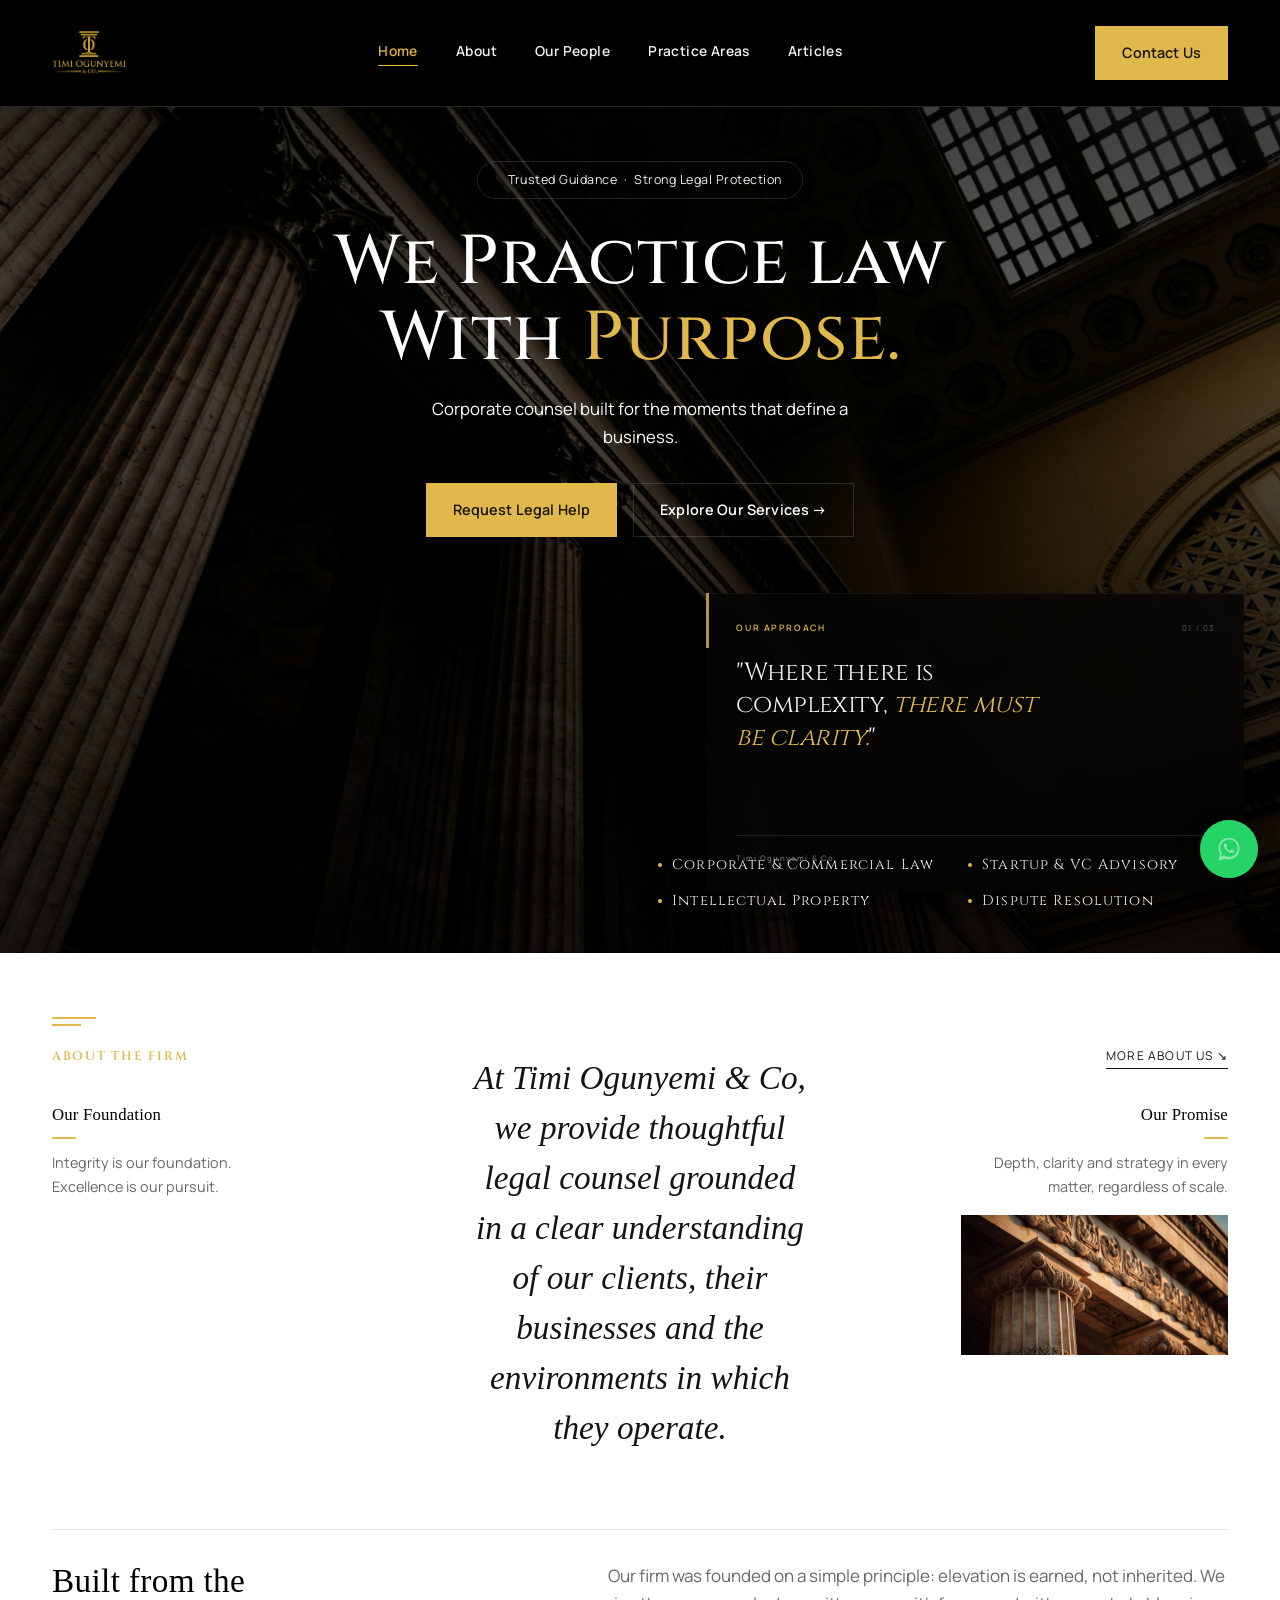
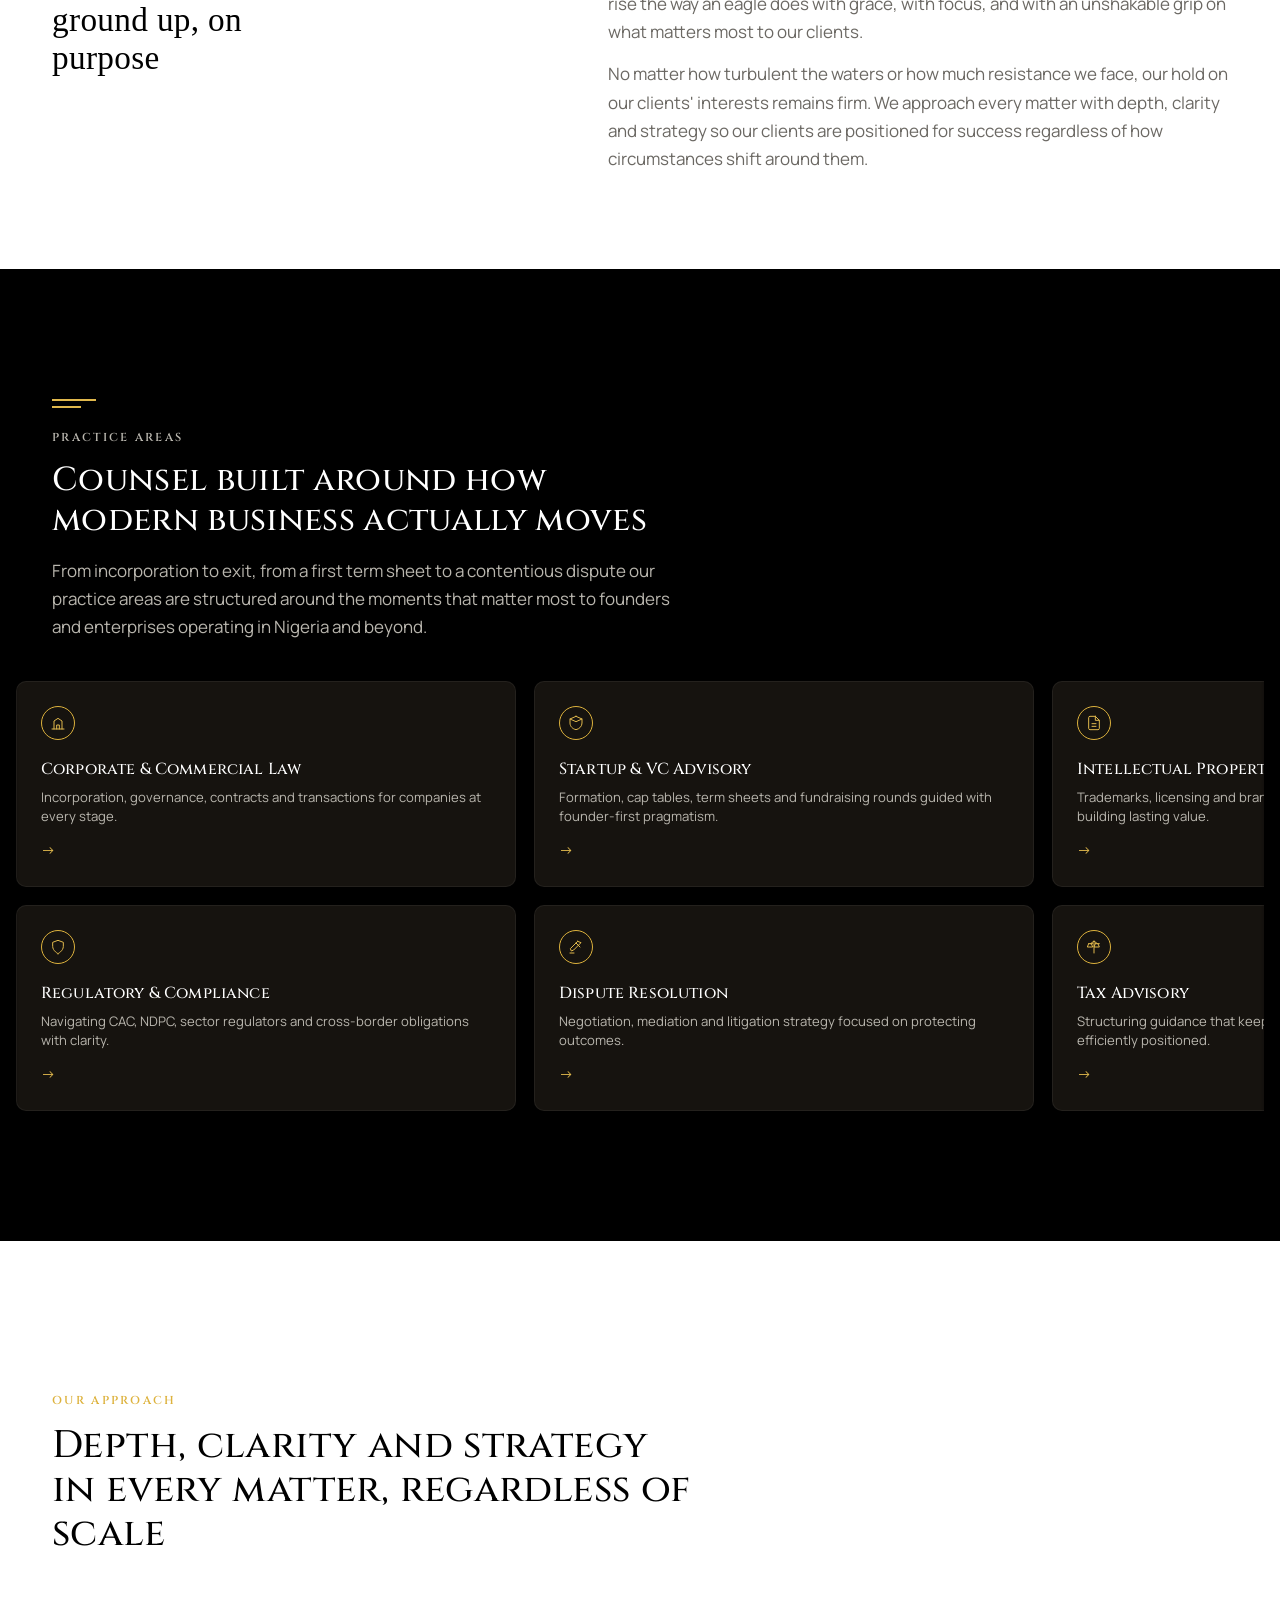
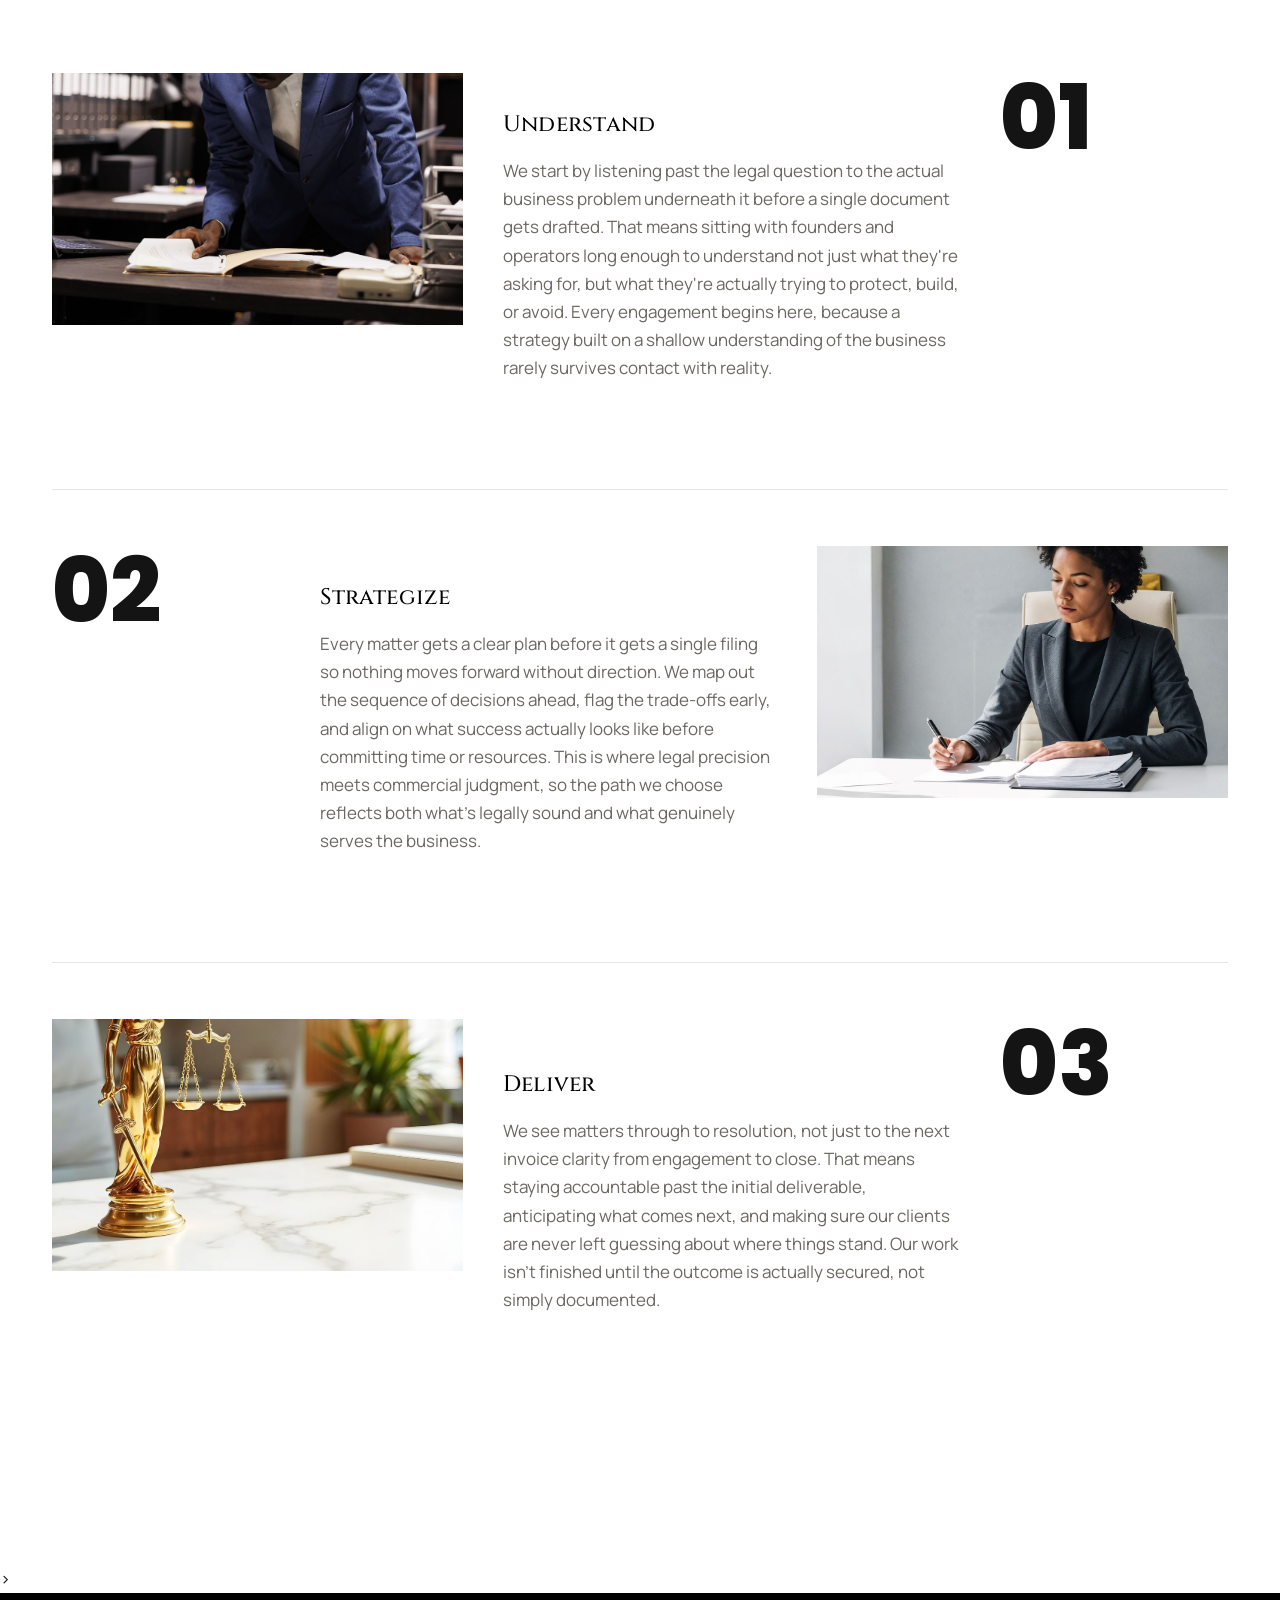
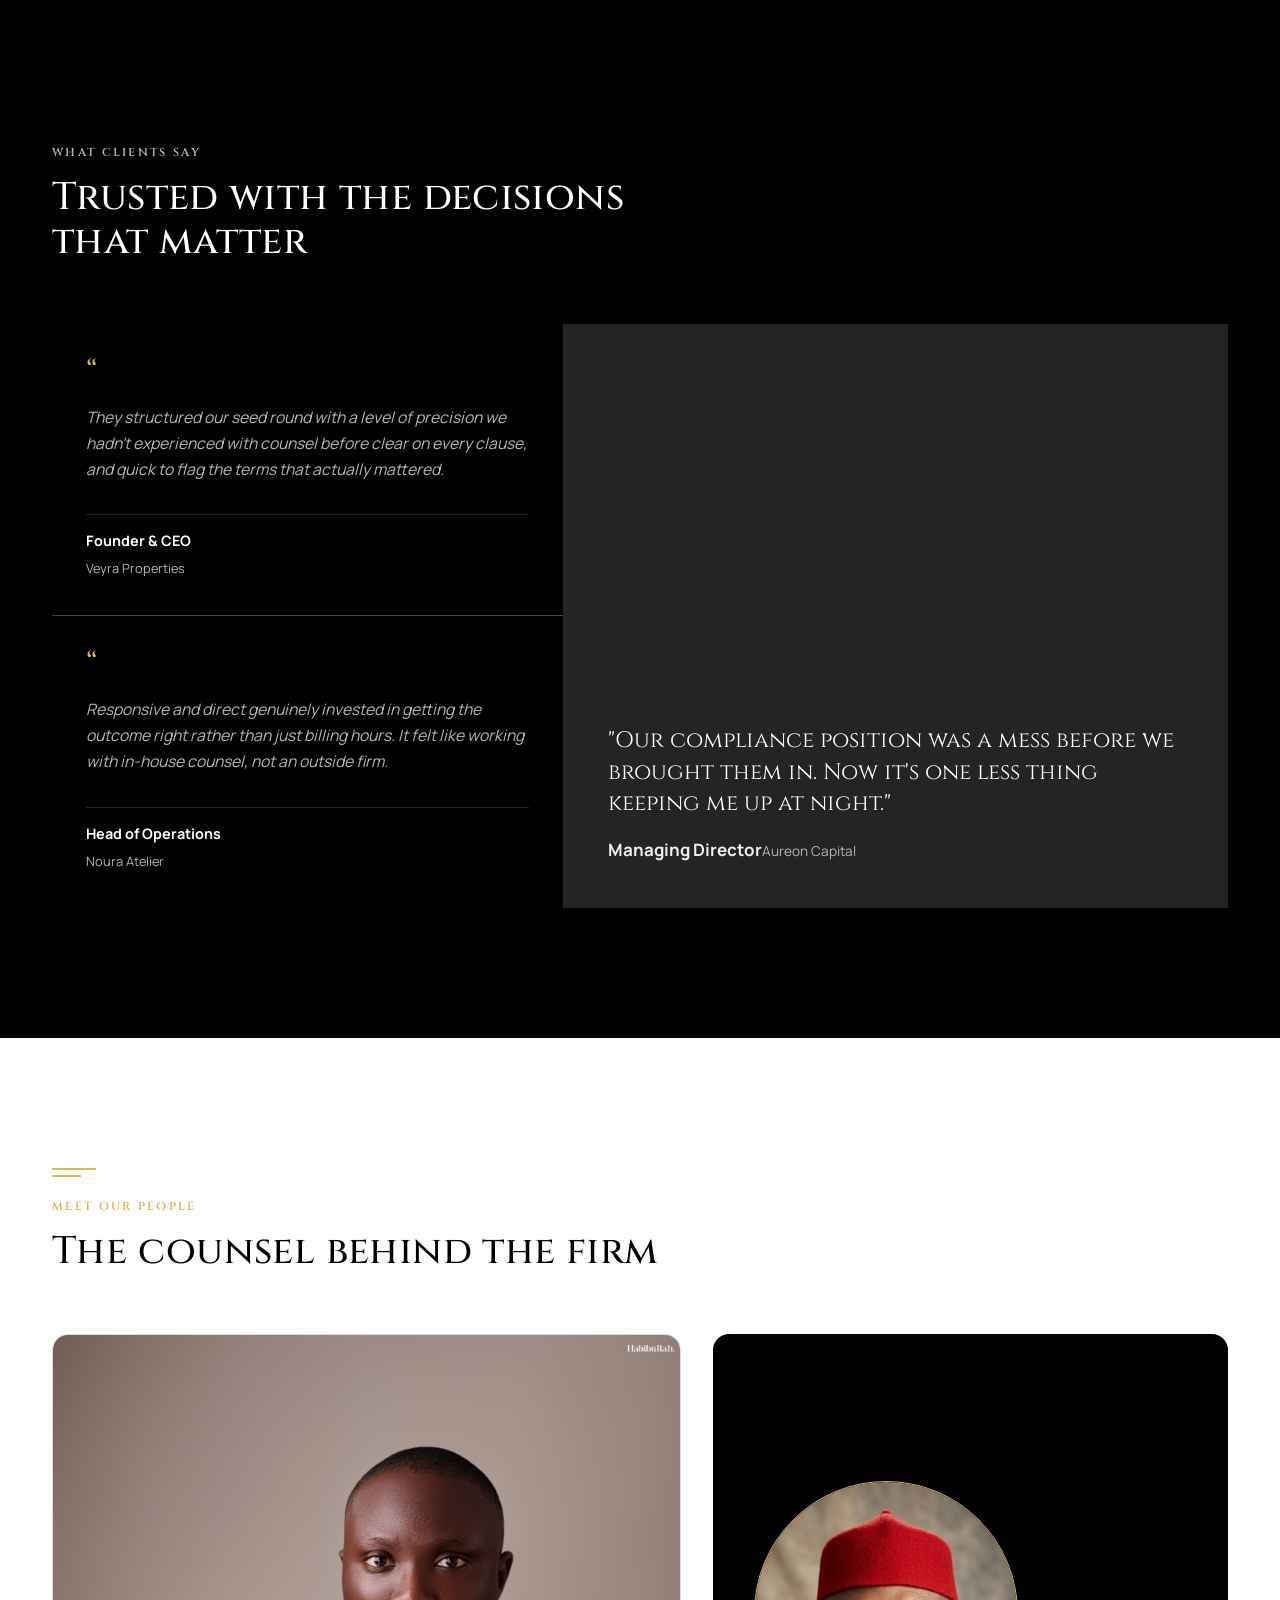
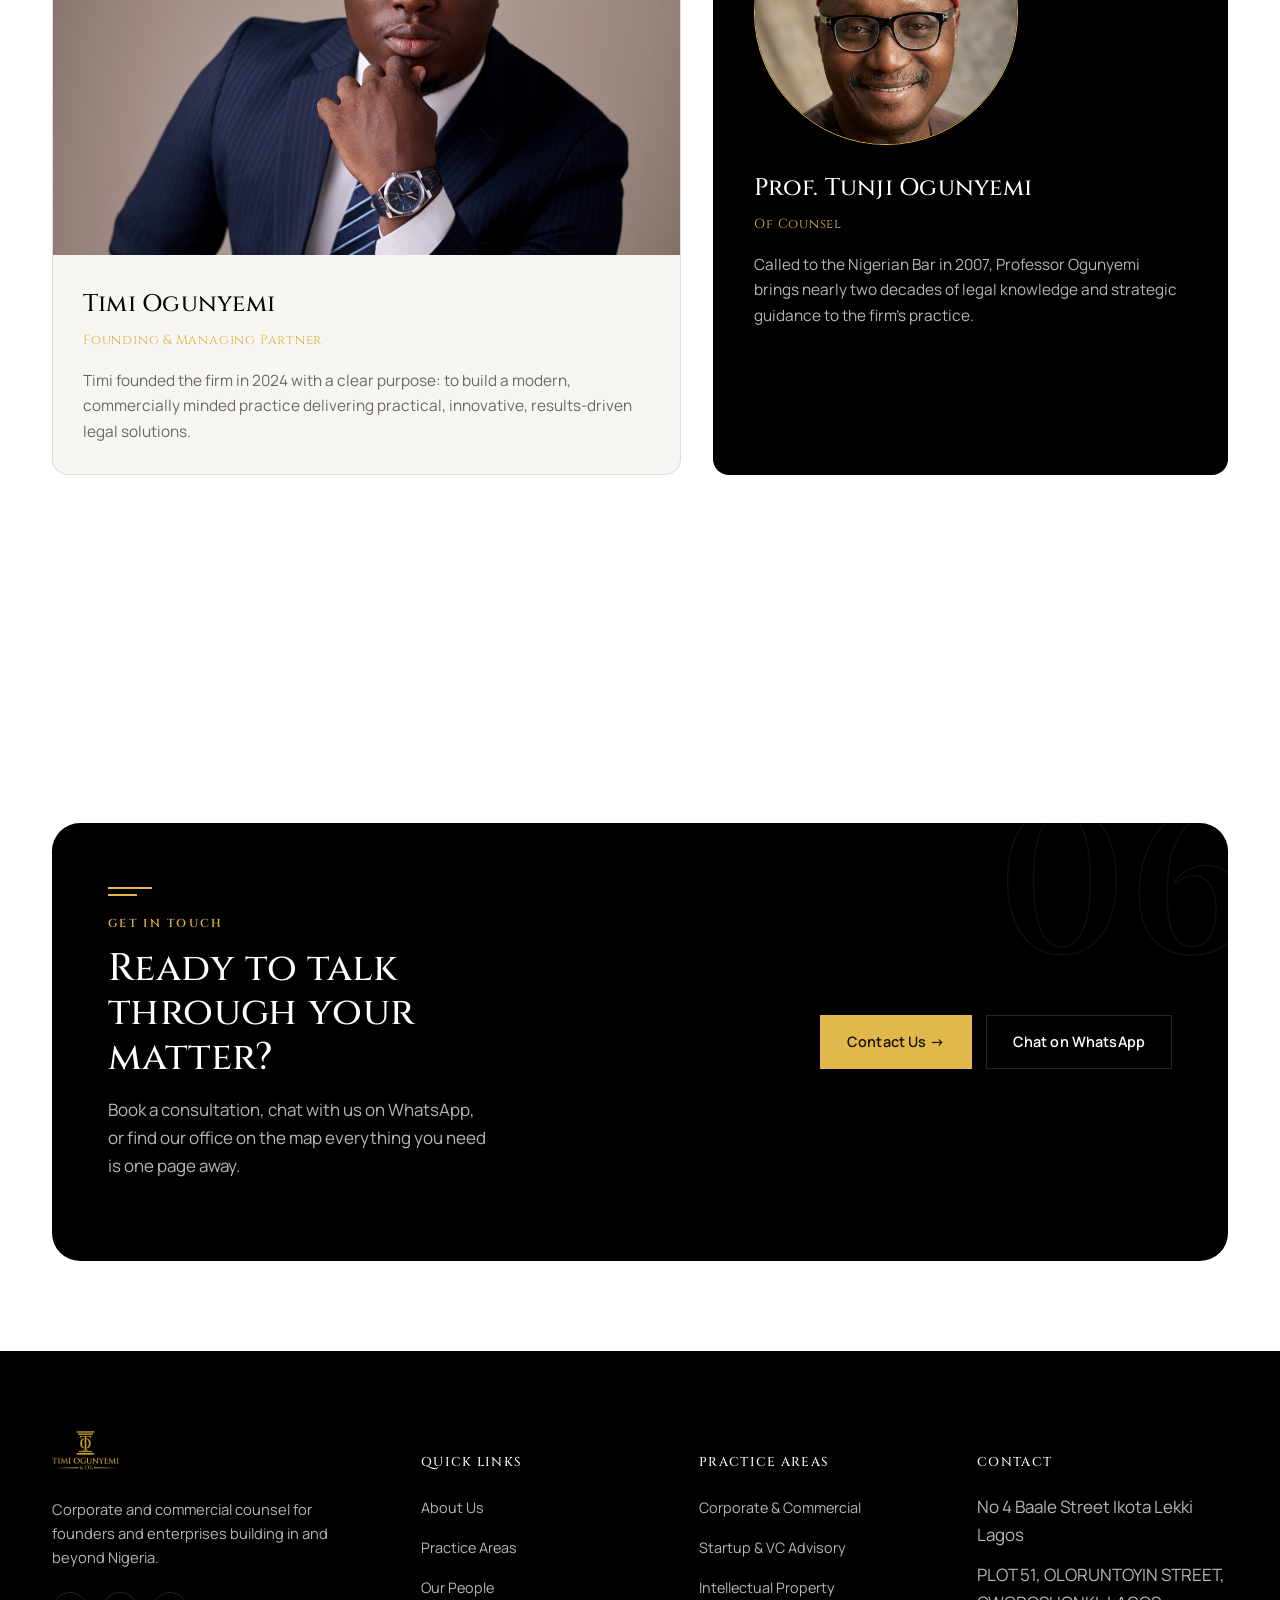
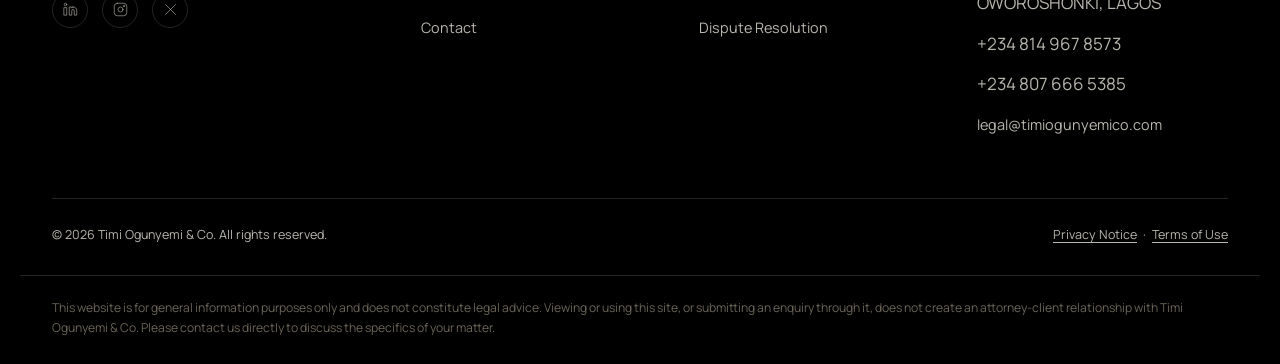
==== index.html @ 80878e5d "fix footer" ====
<!doctype html>
<html lang="en">
  <head>
    <meta charset="UTF-8" />
    <meta name="viewport" content="width=device-width, initial-scale=1.0" />
    <title>Home - Timi Ogunyemi &amp; Co.</title>
    <meta
      name="description"
      content="Timi Ogunyemi & Co. is a Lagos-based law firm advising founders, corporates and institutions on corporate law, startup advisory, intellectual property, compliance and dispute resolution."
    />
    <link rel="alternate icon" href="assets/Layer 2.png" />
    <link rel="apple-touch-icon" href="assets/Layer 2.png" />
    <link rel="preconnect" href="https://fonts.googleapis.com" />
    <link rel="preconnect" href="https://fonts.gstatic.com" crossorigin />
    <link
      href="https://fonts.googleapis.com/css2?family=Cinzel:wght@400;500;600&family=Manrope:wght@400;500;600;700&display=swap"
      rel="stylesheet"
    />
    <link
      href="https://fonts.googleapis.com/css2?family=Cinzel:wght@400;500;600&family=Manrope:wght@400;500;600;700&family=Poppins:wght@700;800&display=swap"
      rel="stylesheet"
    />
    <link rel="stylesheet" href="assets/locomotive-scroll.css" />
    <link rel="stylesheet" href="assets/styles.css" />
  </head>
  <body>
    <div class="page-loader" id="pageLoader" aria-hidden="true">
      <div class="page-loader-mark">
        <img src="assets/Layer 2.png" alt="" />
      </div>
    </div>
    <div class="nav-backdrop" id="navBackdrop"></div>

    <!-- ================= HEADER ================= -->
    <header id="siteHeader">
      <div class="container">
        <a
          href="index.html"
          class="mark"
          aria-label="Timi Ogunyemi & Co. — home"
        >
          <img src="assets/logo-lockup.png" alt="Timi Ogunyemi & Co." />
        </a>

        <nav class="primary-nav" id="primaryNav">
          <div class="mobile-nav-brand">
            <img src="assets/logo-icon.png" alt="Timi Ogunyemi & Co." />
          </div>

          <div class="nav-group">
            <span class="nav-group-title">The Firm</span>
            <a href="index.html" class="active">Home</a>
            <a href="about.html">About</a>
            <a href="Our-people.html">Our People</a>
          </div>

          <div class="nav-group">
            <span class="nav-group-title">Work With Us</span>
            <a href="practice-areas.html">Practice Areas</a>
            <a href="articles.html">Articles</a>
          </div>

          <a href="contact.html" class="mobile-nav-cta">
            Let's Talk <span>→</span>
          </a>

          <div class="mobile-nav-social">
            <a href="#" aria-label="LinkedIn">
              <svg
                viewBox="0 0 24 24"
                fill="none"
                stroke-linecap="round"
                stroke-linejoin="round"
              >
                <path
                  d="M16 8a6 6 0 0 1 6 6v7h-4v-7a2 2 0 0 0-4 0v7h-4V8h4v1.5A6 6 0 0 1 16 8Z"
                />
                <rect x="2" y="9" width="4" height="12" />
                <circle cx="4" cy="4" r="2" />
              </svg>
            </a>
            <a href="#" aria-label="Instagram">
              <svg
                viewBox="0 0 24 24"
                fill="none"
                stroke-linecap="round"
                stroke-linejoin="round"
              >
                <rect x="2" y="2" width="20" height="20" rx="5" />
                <circle cx="12" cy="12" r="4" />
                <circle cx="17.5" cy="6.5" r="1" />
              </svg>
            </a>
            <a href="#" aria-label="X">
              <svg
                viewBox="0 0 24 24"
                fill="none"
                stroke-linecap="round"
                stroke-linejoin="round"
              >
                <path d="M4 4l16 16M20 4 4 20" />
              </svg>
            </a>
          </div>
        </nav>

        <a href="contact.html" class="btn gold">Contact Us</a>

        <button
          class="nav-toggle"
          id="navToggle"
          aria-label="Open menu"
          aria-expanded="false"
        >
          <span class="bar"></span><span class="bar"></span
          ><span class="bar"></span>
        </button>
      </div>
    </header>

    <!-- ================= HERO ================= -->
    <section class="hero" id="heroSection">
      <div class="hero-bg" id="heroBg">
        <div class="hero-slide-img active">
          <img
            src="assets/grand-columns-interior.jpg"
            alt="Grand columned interior, low angle"
          />
        </div>
        <div class="hero-slide-img">
          <img
            src="assets/front-view-blurry-lawyer-working.jpg"
            alt="Statue of justice with scales in a law library"
          />
        </div>
        <div class="hero-slide-img">
          <img
            src="assets/chruch-cathedral-christ-sanctuary-spirituality.jpg"
            alt="Cathedral sanctuary interior"
          />
        </div>
      </div>
      <div class="hero-scrim" aria-hidden="true"></div>

      <div class="container">
        <div class="hero-text-stack" id="heroTextStack">
          <div class="kicker-badge">
            <span class="dot"></span>
            <span id="heroKickerText"
              >Trusted Guidance &nbsp;·&nbsp; Strong Legal Protection</span
            >
          </div>
          <h1 id="heroHeadline">We Practice law<br />With <em>Purpose.</em></h1>
          <p class="hero-caption" id="heroCaption">
            Corporate counsel built for the moments that define a business.
          </p>
          <div class="hero-ctas">
            <a href="contact.html" class="btn gold pill">Request Legal Help</a>
            <a href="practice-areas.html" class="btn ghost on-dark pill"
              >Explore Our Services →</a
            >
          </div>
        </div>
      </div>

      <div class="hero-visual">
        <div class="hero-frame">
          <div class="quote-slider" id="quoteSlider">
            <div class="quote-slide active">
              <span class="quote-number" id="quoteNumber">01 / 03</span>
              <span class="quote-label" id="quoteLabel">OUR APPROACH</span>
              <blockquote id="quoteText">
                "Where there is complexity, <em>there must be clarity.</em>"
              </blockquote>
              <span class="quote-source">Timi Ogunyemi &amp; Co.</span>
            </div>
          </div>
        </div>
      </div>
      <div class="hero-tag-grid">
        <span>Corporate &amp; Commercial Law</span>
        <span>Startup &amp; VC Advisory</span>
        <span>Intellectual Property</span>
        <span>Dispute Resolution</span>
      </div>
      <div></div>
    </section>

    <!-- ================= ABOUT THE FIRM (home) ================= -->
    <section class="section about-home" id="about">
      <div class="container">
        <div class="pillar-rule" data-scroll><span></span><span></span></div>
        <!-- ---- header row ---- -->
        <div class="about-head">
          <p class="kicker" data-scroll>ABOUT THE FIRM</p>
          <a href="about.html" class="about-more" data-scroll
            >MORE ABOUT US ↘</a
          >
        </div>

        <!-- ---- hero triptych: mission / hero image / promise ---- -->
        <div class="about-triptych">
          <div class="about-flank about-flank--left" data-scroll>
            <h4>Our Foundation</h4>
            <div class="flank-rule"></div>
            <p>Integrity is our foundation. Excellence is our pursuit.</p>
            <div class="flank-media">
              <video
                src="assets/video/videos1.mp4"
                autoplay
                muted
                loop
                playsinline
              ></video>
            </div>
          </div>

          <div class="about-hero" data-scroll data-scroll-fade-up="0.4">
            <p class="about-hero-intro">
              At Timi Ogunyemi & Co, we provide thoughtful legal counsel
              grounded in a clear understanding of our clients, their businesses
              and the environments in which they operate.
            </p>
          </div>

          <div class="about-flank about-flank--right" data-scroll>
            <h4>Our Promise</h4>
            <div class="flank-rule"></div>
            <p>
              Depth, clarity and strategy in every matter, regardless of scale.
            </p>
            <div class="flank-media">
              <img
                src="assets/columns-close.jpg"
                alt="Detail of classical stone columns"
              />
            </div>
          </div>
        </div>

        <!-- ---- statement row ---- -->
        <div class="about-statement">
          <h2 data-scroll>Built from the ground up, on purpose</h2>
          <div class="about-statement-copy" data-scroll>
            <p>
              Our firm was founded on a simple principle: elevation is earned,
              not inherited. We rise the way an eagle does with grace, with
              focus, and with an unshakable grip on what matters most to our
              clients.
            </p>
            <p>
              No matter how turbulent the waters or how much resistance we face,
              our hold on our clients' interests remains firm. We approach every
              matter with depth, clarity and strategy so our clients are
              positioned for success regardless of how circumstances shift
              around them.
            </p>
          </div>
        </div>
      </div>
    </section>

    <!-- ================= PRACTICE AREAS (dark) ================= -->
    <section class="section onDark" id="practice">
      <div class="container">
        <div class="practice-head">
          <div class="pillar-rule" data-scroll><span></span><span></span></div>
          <p class="kicker" data-scroll>PRACTICE AREAS</p>
          <h2 data-scroll style="margin-top: 14px">
            Counsel built around how modern business actually moves
          </h2>
          <p class="practice-head-desc" data-scroll>
            From incorporation to exit, from a first term sheet to a contentious
            dispute our practice areas are structured around the moments that
            matter most to founders and enterprises operating in Nigeria and
            beyond.
          </p>
        </div>

        <div class="practice-marquee" data-scroll>
          <div class="practice-row practice-row--right">
            <div class="practice-track">
              <div class="practice-card">
                <div>
                  <div class="icon">
                    <svg
                      viewBox="0 0 24 24"
                      fill="none"
                      stroke-width="1.5"
                      stroke-linecap="round"
                    >
                      <path d="M3 21h18M6 21V9l6-4 6 4v12M10 21v-6h4v6" />
                    </svg>
                  </div>
                  <h3>Corporate &amp; Commercial Law</h3>
                  <p>
                    Incorporation, governance, contracts and transactions for
                    companies at every stage.
                  </p>
                </div>
                <span class="arrow">→</span>
              </div>
              <div class="practice-card">
                <div>
                  <div class="icon">
                    <svg
                      viewBox="0 0 24 24"
                      fill="none"
                      stroke-width="1.5"
                      stroke-linecap="round"
                    >
                      <path
                        d="M12 2 3 6l9 4 9-4-9-4ZM3 6v6c0 5 4 9 9 10 5-1 9-5 9-10V6"
                      />
                    </svg>
                  </div>
                  <h3>Startup &amp; VC Advisory</h3>
                  <p>
                    Formation, cap tables, term sheets and fundraising rounds
                    guided with founder-first pragmatism.
                  </p>
                </div>
                <span class="arrow">→</span>
              </div>
              <div class="practice-card">
                <div>
                  <div class="icon">
                    <svg
                      viewBox="0 0 24 24"
                      fill="none"
                      stroke-width="1.5"
                      stroke-linecap="round"
                    >
                      <path
                        d="M14 2H6a2 2 0 0 0-2 2v16a2 2 0 0 0 2 2h12a2 2 0 0 0 2-2V8l-6-6ZM14 2v6h6M9 13h6M9 17h6"
                      />
                    </svg>
                  </div>
                  <h3>Intellectual Property</h3>
                  <p>
                    Trademarks, licensing and brand protection strategy for
                    businesses building lasting value.
                  </p>
                </div>
                <span class="arrow">→</span>
              </div>
              <!-- duplicate set — makes the loop seamless -->
              <div class="practice-card" aria-hidden="true">
                <div>
                  <div class="icon">
                    <svg
                      viewBox="0 0 24 24"
                      fill="none"
                      stroke-width="1.5"
                      stroke-linecap="round"
                    >
                      <path d="M3 21h18M6 21V9l6-4 6 4v12M10 21v-6h4v6" />
                    </svg>
                  </div>
                  <h3>Corporate &amp; Commercial Law</h3>
                  <p>
                    Incorporation, governance, contracts and transactions for
                    companies at every stage.
                  </p>
                </div>
                <span class="arrow">→</span>
              </div>
              <div class="practice-card" aria-hidden="true">
                <div>
                  <div class="icon">
                    <svg
                      viewBox="0 0 24 24"
                      fill="none"
                      stroke-width="1.5"
                      stroke-linecap="round"
                    >
                      <path
                        d="M12 2 3 6l9 4 9-4-9-4ZM3 6v6c0 5 4 9 9 10 5-1 9-5 9-10V6"
                      />
                    </svg>
                  </div>
                  <h3>Startup &amp; VC Advisory</h3>
                  <p>
                    Formation, cap tables, term sheets and fundraising rounds
                    guided with founder-first pragmatism.
                  </p>
                </div>
                <span class="arrow">→</span>
              </div>
              <div class="practice-card" aria-hidden="true">
                <div>
                  <div class="icon">
                    <svg
                      viewBox="0 0 24 24"
                      fill="none"
                      stroke-width="1.5"
                      stroke-linecap="round"
                    >
                      <path
                        d="M14 2H6a2 2 0 0 0-2 2v16a2 2 0 0 0 2 2h12a2 2 0 0 0 2-2V8l-6-6ZM14 2v6h6M9 13h6M9 17h6"
                      />
                    </svg>
                  </div>
                  <h3>Intellectual Property</h3>
                  <p>
                    Trademarks, licensing and brand protection strategy for
                    businesses building lasting value.
                  </p>
                </div>
                <span class="arrow">→</span>
              </div>
            </div>
          </div>

          <div class="practice-row practice-row--left">
            <div class="practice-track">
              <div class="practice-card">
                <div>
                  <div class="icon">
                    <svg
                      viewBox="0 0 24 24"
                      fill="none"
                      stroke-width="1.5"
                      stroke-linecap="round"
                    >
                      <path d="M12 22s8-4 8-11V5l-8-3-8 3v6c0 7 8 11 8 11Z" />
                    </svg>
                  </div>
                  <h3>Regulatory &amp; Compliance</h3>
                  <p>
                    Navigating CAC, NDPC, sector regulators and cross-border
                    obligations with clarity.
                  </p>
                </div>
                <span class="arrow">→</span>
              </div>
              <div class="practice-card">
                <div>
                  <div class="icon">
                    <svg
                      viewBox="0 0 24 24"
                      fill="none"
                      stroke-width="1.5"
                      stroke-linecap="round"
                    >
                      <path
                        d="m14.5 3.5-11 11L5 18l3.5-1.5 11-11-5-2ZM12 6l6 6M3 21h6"
                      />
                    </svg>
                  </div>
                  <h3>Dispute Resolution</h3>
                  <p>
                    Negotiation, mediation and litigation strategy focused on
                    protecting outcomes.
                  </p>
                </div>
                <span class="arrow">→</span>
              </div>
              <div class="practice-card">
                <div>
                  <div class="icon">
                    <svg
                      viewBox="0 0 24 24"
                      fill="none"
                      stroke-width="1.5"
                      stroke-linecap="round"
                    >
                      <path
                        d="M12 3v18M7 7l5-4 5 4M4 7h6M4 7l-2 5h8l-2-5M14 7h6M14 7l-2 5h8l-2-5"
                      />
                    </svg>
                  </div>
                  <h3>Tax Advisory</h3>
                  <p>
                    Structuring guidance that keeps growing businesses compliant
                    and efficiently positioned.
                  </p>
                </div>
                <span class="arrow">→</span>
              </div>
              <!-- duplicate set — makes the loop seamless -->
              <div class="practice-card" aria-hidden="true">
                <div>
                  <div class="icon">
                    <svg
                      viewBox="0 0 24 24"
                      fill="none"
                      stroke-width="1.5"
                      stroke-linecap="round"
                    >
                      <path d="M12 22s8-4 8-11V5l-8-3-8 3v6c0 7 8 11 8 11Z" />
                    </svg>
                  </div>
                  <h3>Regulatory &amp; Compliance</h3>
                  <p>
                    Navigating CAC, NDPC, sector regulators and cross-border
                    obligations with clarity.
                  </p>
                </div>
                <span class="arrow">→</span>
              </div>
              <div class="practice-card" aria-hidden="true">
                <div>
                  <div class="icon">
                    <svg
                      viewBox="0 0 24 24"
                      fill="none"
                      stroke-width="1.5"
                      stroke-linecap="round"
                    >
                      <path
                        d="m14.5 3.5-11 11L5 18l3.5-1.5 11-11-5-2ZM12 6l6 6M3 21h6"
                      />
                    </svg>
                  </div>
                  <h3>Dispute Resolution</h3>
                  <p>
                    Negotiation, mediation and litigation strategy focused on
                    protecting outcomes.
                  </p>
                </div>
                <span class="arrow">→</span>
              </div>
              <div class="practice-card" aria-hidden="true">
                <div>
                  <div class="icon">
                    <svg
                      viewBox="0 0 24 24"
                      fill="none"
                      stroke-width="1.5"
                      stroke-linecap="round"
                    >
                      <path
                        d="M12 3v18M7 7l5-4 5 4M4 7h6M4 7l-2 5h8l-2-5M14 7h6M14 7l-2 5h8l-2-5"
                      />
                    </svg>
                  </div>
                  <h3>Tax Advisory</h3>
                  <p>
                    Structuring guidance that keeps growing businesses compliant
                    and efficiently positioned.
                  </p>
                </div>
                <span class="arrow">→</span>
              </div>
            </div>
          </div>
        </div>
      </div>
    </section>

    <!-- ================= OUR APPROACH ================= -->
    <section class="section">
      <div class="container">
        <div class="section-head">
          <div class="pillar-rule" data-scroll></div>
          <p class="kicker" data-scroll>OUR APPROACH</p>
          <h2 data-scroll style="margin-top: 14px">
            Depth, clarity and strategy in every matter, regardless of scale
          </h2>
        </div>

        <div class="approach-step">
          <div
            class="num"
            data-scroll
            data-scroll-speed="0.15"
            data-scroll-fade-only
          >
            01
          </div>
          <div class="txt" data-scroll>
            <h3>Understand</h3>
            <p>
              We start by listening past the legal question to the actual
              business problem underneath it before a single document gets
              drafted. That means sitting with founders and operators long
              enough to understand not just what they're asking for, but what
              they're actually trying to protect, build, or avoid. Every
              engagement begins here, because a strategy built on a shallow
              understanding of the business rarely survives contact with
              reality.
            </p>
          </div>
          <div class="img">
            <img
              src="assets/archive-review.jpg"
              alt="Reviewing files in an archive"
              data-scroll
              data-scroll-speed="0.12"
              data-scroll-fade-only
            />
          </div>
        </div>

        <div class="approach-step">
          <div
            class="num"
            data-scroll
            data-scroll-speed="0.15"
            data-scroll-fade-only
          >
            02
          </div>
          <div class="txt" data-scroll>
            <h3>Strategize</h3>
            <p>
              Every matter gets a clear plan before it gets a single filing so
              nothing moves forward without direction. We map out the sequence
              of decisions ahead, flag the trade-offs early, and align on what
              success actually looks like before committing time or resources.
              This is where legal precision meets commercial judgment, so the
              path we choose reflects both what's legally sound and what
              genuinely serves the business.
            </p>
          </div>
          <div class="img">
            <img
              src="assets/lawyer-at-desk.jpg"
              alt="Lawyer working at her desk"
              data-scroll
              data-scroll-speed="0.12"
              data-scroll-fade-only
            />
          </div>
        </div>

        <div class="approach-step">
          <div
            class="num"
            data-scroll
            data-scroll-speed="0.15"
            data-scroll-fade-only
          >
            03
          </div>
          <div class="txt" data-scroll>
            <h3>Deliver</h3>
            <p>
              We see matters through to resolution, not just to the next invoice
              clarity from engagement to close. That means staying accountable
              past the initial deliverable, anticipating what comes next, and
              making sure our clients are never left guessing about where things
              stand. Our work isn't finished until the outcome is actually
              secured, not simply documented.
            </p>
          </div>
          <div class="img">
            <img
              src="assets/justice-gold-desk.jpg"
              alt="Scales of justice on an office desk"
              data-scroll
              data-scroll-speed="0.12"
              data-scroll-fade-only
            />
          </div>
        </div>
      </div>
    </section>
    >

    <!-- ================= TESTIMONIALS ================= -->
    <section class="section onDark">
      <div class="container">
        <div class="section-head">
          <div class="pillar-rule" data-scroll></div>
          <p class="kicker" data-scroll>WHAT CLIENTS SAY</p>
          <h2 data-scroll style="margin-top: 14px">
            Trusted with the decisions that matter
          </h2>
        </div>

        <div class="testimonial-grid">
          <div class="testimonial-stack">
            <div class="quote-card" data-scroll>
              <span class="mark-q">&ldquo;</span>
              <p>
                They structured our seed round with a level of precision we
                hadn't experienced with counsel before clear on every clause,
                and quick to flag the terms that actually mattered.
              </p>
              <div class="who">
                <strong>Founder &amp; CEO</strong><span>Veyra Properties</span>
              </div>
            </div>
            <div class="quote-card" data-scroll>
              <span class="mark-q">&ldquo;</span>
              <p>
                Responsive and direct genuinely invested in getting the outcome
                right rather than just billing hours. It felt like working with
                in-house counsel, not an outside firm.
              </p>
              <div class="who">
                <strong>Head of Operations</strong><span>Noura Atelier</span>
              </div>
            </div>
          </div>
          <div class="testimonial-feature">
            <video
              src="./assets/video/video3.mp4"
              width="500"
              autoplay
              muted
              loop
              playsinline
            ></video>

            <div class="content">
              <blockquote>
                "Our compliance position was a mess before we brought them in.
                Now it's one less thing keeping me up at night."
              </blockquote>
              <div class="who">
                <strong>Managing Director</strong><span>Aureon Capital</span>
              </div>
            </div>
          </div>
        </div>
      </div>
    </section>
    <!-- ================= MEET THE TEAM (home) ================= -->
    <section class="section team-section">
      <div class="container">
        <div class="section-head">
          <div class="pillar-rule" data-scroll><span></span><span></span></div>
          <p class="kicker" data-scroll>MEET OUR PEOPLE</p>
          <h2 data-scroll style="margin-top: 14px">
            The counsel behind the firm
          </h2>
        </div>

        <div class="team-grid">
          <div class="team-card team-card--feature" data-scroll>
            <div class="team-photo">
              <img
                src="assets/HBA_9529.jpg"
                alt="Timi Ogunyemi, Founding and Managing Partner"
              />
            </div>
            <div class="team-info">
              <h3>Timi Ogunyemi</h3>
              <span class="team-role">Founding &amp; Managing Partner</span>
              <p>
                Timi founded the firm in 2024 with a clear purpose: to build a
                modern, commercially minded practice delivering practical,
                innovative, results-driven legal solutions.
              </p>
            </div>
          </div>

          <div class="team-card team-card--counsel" data-scroll>
            <div class="team-avatar">
              <img
                src="assets/WhatsApp Image 2026-09-21 at 12.20.08 PM.jpeg"
                alt="Prof. Tunji Ogunyemi"
              />
            </div>
            <div class="team-info">
              <h3>Prof. Tunji Ogunyemi</h3>
              <span class="team-role">Of Counsel</span>
              <p>
                Called to the Nigerian Bar in 2007, Professor Ogunyemi brings
                nearly two decades of legal knowledge and strategic guidance to
                the firm's practice.
              </p>
            </div>
          </div>
        </div>

        <p class="team-note" data-scroll>
          Our growing team is supported by dedicated administrative
          professionals across every practice area.
          <a
            href="Our-people.html"
            style="color: var(--gold-deep); font-weight: 600"
            >Meet the full team →</a
          >
        </p>
      </div>
    </section>

    <!-- ================= LATEST INSIGHTS (auto-hides when empty) ================= -->
    <section
      class="section latest-insights"
      id="latestInsights"
      style="display: none"
    >
      <div class="container">
        <div class="about-head">
          <p class="kicker" data-scroll>LATEST INSIGHTS</p>
          <a href="articles.html" class="about-more" data-scroll
            >ALL ARTICLES ↘</a
          >
        </div>
        <div class="latest-insights-grid" id="latestInsightsGrid"></div>
      </div>
    </section>

    <!-- ================= CONTACT CTA (full contact page lives at contact.html) ================= -->
    <section class="section tight cta-strip">
      <div class="container">
        <div class="cta-panel">
          <span class="cta-watermark" aria-hidden="true">06</span>
          <div class="cta-panel-inner">
            <div class="cta-copy">
              <div class="pillar-rule" data-scroll>
                <span></span><span></span>
              </div>
              <p class="kicker" data-scroll>GET IN TOUCH</p>
              <h2 data-scroll style="margin-top: 14px">
                Ready to talk through your matter?
              </h2>
              <p class="cta-sub" data-scroll>
                Book a consultation, chat with us on WhatsApp, or find our
                office on the map everything you need is one page away.
              </p>
            </div>
            <div class="cta-action cta-action--row" data-scroll>
              <a href="contact.html" class="btn gold">Contact Us →</a>
              <a
                href="https://wa.me/2348000000000"
                class="btn ghost on-dark"
                target="_blank"
                rel="noopener"
                >Chat on WhatsApp</a
              >
            </div>
          </div>
        </div>
      </div>
    </section>

    <!-- ================= FOOTER ================= -->
    <footer>
      <div class="container">
        <div class="footer-grid">
          <div>
            <a href="index.html" class="mark"
              ><img src="assets/logo-lockup.png" alt="Timi Ogunyemi & Co."
            /></a>
            <p class="about-line">
              Corporate and commercial counsel for founders and enterprises
              building in and beyond Nigeria.
            </p>
            <div class="footer-social">
              <a href="#" aria-label="LinkedIn"
                ><svg
                  viewBox="0 0 24 24"
                  fill="none"
                  stroke-linecap="round"
                  stroke-linejoin="round"
                >
                  <path
                    d="M16 8a6 6 0 0 1 6 6v7h-4v-7a2 2 0 0 0-4 0v7h-4V8h4v1.5A6 6 0 0 1 16 8Z"
                  />
                  <rect x="2" y="9" width="4" height="12" />
                  <circle cx="4" cy="4" r="2" /></svg
              ></a>
              <a href="#" aria-label="Instagram"
                ><svg
                  viewBox="0 0 24 24"
                  fill="none"
                  stroke-linecap="round"
                  stroke-linejoin="round"
                >
                  <rect x="2" y="2" width="20" height="20" rx="5" />
                  <circle cx="12" cy="12" r="4" />
                  <circle cx="17.5" cy="6.5" r="1" /></svg
              ></a>
              <a href="#" aria-label="X"
                ><svg
                  viewBox="0 0 24 24"
                  fill="none"
                  stroke-linecap="round"
                  stroke-linejoin="round"
                >
                  <path d="M4 4l16 16M20 4 4 20" /></svg
              ></a>
            </div>
          </div>
          <div>
            <h5>QUICK LINKS</h5>
            <ul>
              <li><a href="about.html">About Us</a></li>
              <li><a href="practice-areas.html">Practice Areas</a></li>
              <li><a href="Our-people.html">Our People</a></li>
              <li><a href="contact.html">Contact</a></li>
            </ul>
          </div>
          <div>
            <h5>PRACTICE AREAS</h5>
            <ul>
              <li>
                <a href="index.html#practice">Corporate &amp; Commercial</a>
              </li>
              <li>
                <a href="index.html#practice">Startup &amp; VC Advisory</a>
              </li>
              <li><a href="index.html#practice">Intellectual Property</a></li>
              <li><a href="index.html#practice">Dispute Resolution</a></li>
            </ul>
          </div>
          <div>
            <h5>CONTACT</h5>
            <ul>
              <li>No 4 Baale Street Ikota Lekki Lagos</li>
              <li>PLOT 51, OLORUNTOYIN STREET, OWOROSHONKI, LAGOS</li>
              <li>+234 814 967 8573</li>
              <li>+234 807 666 5385</li>
              <li>
                <a href="mailto:legal@timiogunyemico.com"
                  >legal@timiogunyemico.com</a
                >
              </li>
            </ul>
          </div>
        </div>
        <div class="footer-bottom">
          <span>&copy; 2026 Timi Ogunyemi &amp; Co. All rights reserved.</span>
          <span
            ><a href="#">Privacy Notice</a> &nbsp;·&nbsp;
            <a href="#">Terms of Use</a></span
          >
        </div>
      </div>
      <p class="footer-disclaimer">
        This website is for general information purposes only and does not
        constitute legal advice. Viewing or using this site, or submitting an
        enquiry through it, does not create an attorney-client relationship with
        Timi Ogunyemi &amp; Co. Please contact us directly to discuss the
        specifics of your matter.
      </p>
    </footer>

    <script>
      window.lenis = null;
    </script>
    <script src="assets/locomotive-lenis.min.js"></script>
    <script>
      window.lenis = window.Lenis;
    </script>
    <script src="assets/locomotive-scroll.umd.js"></script>
    <script src="assets/home-articles.js"></script>
    <script src="assets/hero-slideshow.js"></script>
    <script src="assets/main.js"></script>
  </body>
</html>
---- assets/locomotive-scroll.css ----
html.lenis,html.lenis body{height:auto}.lenis:not(.lenis-autoToggle).lenis-stopped{overflow:clip}.lenis [data-lenis-prevent-touch],.lenis [data-lenis-prevent-wheel],.lenis [data-lenis-prevent]{overscroll-behavior:contain}.lenis.lenis-smooth iframe{pointer-events:none}.lenis.lenis-autoToggle{transition-behavior:allow-discrete;transition-duration:1ms;transition-property:overflow}
---- assets/styles.css ----
/* ==========================================================================
   Timi Ogunyemi & Co. — shared stylesheet
   Design system: black / white / gold (#E0B84C, #DDB23D)
   Display type: Cinzel (serif, caps)   Body type: Manrope (clean sans)
   Motion: Locomotive Scroll v5 (data-scroll-* attributes) + CSS transitions.
   No GSAP / ScrollTrigger in this build — removed per brief.
   ========================================================================== */

:root {
  --ink: #000000;
  --white: #ffffff;
  --paper: #ffffff;
  --off: #f7f6f3; /* soft off-white for alternating sections */
  --gold: #e0b84c;
  --gold-deep: #ddb23d;
  --line: rgba(0, 0, 0, 0.1);
  --line-onDark: rgba(255, 255, 255, 0.14);
  --text: #141414;
  --text-soft: #6b6863;
  --text-onDark: #f2f0ec;
  --text-onDark-soft: #b9b6ae;
  --maxw: 1240px;
  --serif: "Cinzel", serif;
  --sans: "Manrope", sans-serif;
}
* {
  box-sizing: border-box;
}
html {
  scroll-behavior: auto;
} /* Locomotive/Lenis owns smoothing */
html.lenis,
html.lenis body {
  height: auto;
}
.lenis:not(.lenis-autoToggle).lenis-stopped {
  overflow: clip;
}
.lenis.lenis-smooth iframe {
  pointer-events: none;
}
@media (prefers-reduced-motion: reduce) {
  * {
    animation-duration: 0.001ms !important;
    animation-iteration-count: 1 !important;
    transition-duration: 0.001ms !important;
  }
}
body {
  margin: 0;
  font-family: var(--sans);
  color: var(--text);
  background: var(--paper);
  line-height: 1.65;
  font-size: 17px;
  -webkit-font-smoothing: antialiased;
  overflow-x: hidden;
}
h1,
h2,
h3,
h4 {
  font-family: var(--serif);
  font-weight: 500;
  letter-spacing: 0.01em;
  margin: 0;
  color: var(--ink);
}
p {
  margin: 0 0 1em 0;
  max-width: 62ch;
}
a {
  color: inherit;
  text-decoration: none;
}
img {
  max-width: 100%;
  display: block;
}
.container {
  max-width: var(--maxw);
  margin: 0 auto;
  padding: 0 32px;
}
section {
  position: relative;
}
::selection {
  background: var(--gold);
  color: #000;
}
a:focus-visible,
button:focus-visible,
input:focus-visible,
select:focus-visible,
textarea:focus-visible {
  outline: 2px solid var(--gold-deep);
  outline-offset: 3px;
}

/* ---------- Page loader ---------- */
html.is-loading,
html.is-loading body {
  overflow: hidden;
}
.page-loader {
  position: fixed;
  inset: 0;
  z-index: 999;
  background: var(--ink);
  display: flex;
  align-items: center;
  justify-content: center;
  transition:
    opacity 0.6s ease,
    visibility 0.6s ease;
}
.page-loader-mark {
  width: 56px;
  height: 56px;
  animation: loaderPulse 1.4s ease-in-out infinite;
}
.page-loader-mark img {
  width: 100%;
  height: 100%;
  object-fit: contain;
}
@keyframes loaderPulse {
  0%,
  100% {
    opacity: 0.35;
    transform: scale(0.9);
  }
  50% {
    opacity: 1;
    transform: scale(1);
  }
}
.page-loader.is-hidden {
  opacity: 0;
  visibility: hidden;
  pointer-events: none;
}
@media (prefers-reduced-motion: reduce) {
  .page-loader-mark {
    animation: none;
    opacity: 1;
    transform: none;
  }
}

/* ---------- Hero intro (plays once loader clears) ---------- */
.hero .pillar-rule,
.hero .kicker-badge,
.hero h1,
.hero-ctas,
.hero-visual,
.hero-overlay-bottom,
.hero-overlay-bottom1,
.hero-frame,
.hero-tag-grid {
  opacity: 0;
  transform: translateY(20px);
  transition:
    opacity 0.9s cubic-bezier(0.16, 0.84, 0.44, 1),
    transform 0.9s cubic-bezier(0.16, 0.84, 0.44, 1);
}
.hero-visual {
  transform: none;
} /* fades only, doesn't need to slide */

html.is-loaded .hero .pillar-rule {
  transition-delay: 0.05s;
}
html.is-loaded .hero .kicker-badge {
  transition-delay: 0.15s;
}
html.is-loaded .hero h1 {
  transition-delay: 0.28s;
}
html.is-loaded .hero-ctas {
  transition-delay: 0.42s;
}
html.is-loaded .hero-visual {
  transition-delay: 0.15s;
}

html.is-loaded .hero-overlay-bottom {
  transition-delay: 0.2s;
}
html.is-loaded .hero-overlay-bottom1 {
  transition-delay: 0.25s;
}
html.is-loaded .hero-frame {
  transition-delay: 0.2s;
}
html.is-loaded .hero-tag-grid {
  transition-delay: 0.2s;
}

html.is-loaded .hero .pillar-rule,
html.is-loaded .hero .kicker-badge,
html.is-loaded .hero h1,
html.is-loaded .hero-ctas,
html.is-loaded .hero-visual,
html.is-loaded .hero-overlay-bottom,
html.is-loaded .hero-overlay-bottom1,
html.is-loaded .hero-frame,
html.is-loaded .hero-tag-grid {
  opacity: 1;
  transform: translateY(0);
}

/* Skip the intro transition entirely on repeat visits within a session */
html.intro-skip .hero .pillar-rule,
html.intro-skip .hero .kicker-badge,
html.intro-skip .hero h1,
html.intro-skip .hero-ctas,
html.intro-skip .hero-visual,
html.intro-skip .hero-overlay-bottom,
html.intro-skip .hero-overlay-bottom1,
html.intro-skip .hero-frame,
html.intro-skip .hero-tag-grid {
  transition: none !important;
  transition-delay: 0s !important;
}

@media (prefers-reduced-motion: reduce) {
  .hero .pillar-rule,
  .hero .kicker-badge,
  .hero h1,
  .hero-ctas,
  .hero-visual,
  .hero-overlay-bottom1,
  .hero-overlay-bottom,
  .her0-frame,
  .hero-tag-grid {
    opacity: 1 !important;
    transform: none !important;
    transition: none !important;
  }
}

/* ---------- Reveal system (pure Locomotive + CSS, no JS animation lib) ---------- */
[data-scroll] {
  opacity: 0;
  transform: translateY(28px);
  transition:
    opacity 0.8s cubic-bezier(0.16, 0.84, 0.44, 1),
    transform 0.8s cubic-bezier(0.16, 0.84, 0.44, 1);
}
[data-scroll].is-inview {
  opacity: 1;
  transform: translateY(0);
}
[data-scroll-fade-only] {
  transform: none;
}
/* staggered groups: nth-child delay ladders, capped at 8 */
.stagger [data-scroll]:nth-child(1) {
  transition-delay: 0s;
}
.stagger [data-scroll]:nth-child(2) {
  transition-delay: 0.08s;
}
.stagger [data-scroll]:nth-child(3) {
  transition-delay: 0.16s;
}
.stagger [data-scroll]:nth-child(4) {
  transition-delay: 0.24s;
}
.stagger [data-scroll]:nth-child(5) {
  transition-delay: 0.32s;
}
.stagger [data-scroll]:nth-child(6) {
  transition-delay: 0.4s;
}
.stagger [data-scroll]:nth-child(7) {
  transition-delay: 0.48s;
}
.stagger [data-scroll]:nth-child(8) {
  transition-delay: 0.56s;
}
@media (prefers-reduced-motion: reduce) {
  [data-scroll] {
    opacity: 1 !important;
    transform: none !important;
    transition: none !important;
  }
}

.kicker {
  font-family: var(--serif);
  font-size: 0.72rem;
  letter-spacing: 0.2em;
  color: var(--gold-deep);
  font-weight: 600;
}
.onDark .kicker {
  color: var(--gold);
}
.pillar-rule {
  display: flex;
  flex-direction: column;
  gap: 5px;
  width: 44px;
  margin-bottom: 20px;
}
.pillar-rule span {
  display: block;
  height: 2px;
  background: var(--gold);
}
.pillar-rule span:first-child {
  width: 100%;
}
.pillar-rule span:last-child {
  width: 65%;
}

/* ---------- Buttons ---------- */

.btn {
  display: inline-flex;
  align-items: center;
  justify-content: center;
  gap: 10px;

  font-family: var(--sans);
  font-weight: 600;
  font-size: 0.9rem;
  letter-spacing: 0.01em;

  padding: 14px 26px;

  border: 1px solid var(--ink);
  background: var(--ink);
  color: var(--white);

  cursor: pointer;
  position: relative;
  overflow: hidden;
  isolation: isolate;

  transition:
    color 0.4s ease,
    border-color 0.4s ease,
    background 0.4s ease;
}

.btn::before {
  content: "";
  position: absolute;
  inset: 0;

  background: var(--white);

  transform: translateX(-101%);
  transition: transform 0.4s cubic-bezier(0.65, 0, 0.35, 1);

  z-index: -1;
}

.btn:hover::before {
  transform: translateX(0);
}

.btn:hover {
  color: var(--ink);
}

/* ---------- Gold button ---------- */

.btn.gold {
  border-color: var(--gold);
  background: var(--gold);
  color: #1a1300;
}

.btn.gold::before {
  background: var(--white);
}

.btn.gold:hover {
  color: var(--ink);
  border-color: var(--white);
}

/* ---------- Ghost button ---------- */

.btn.ghost {
  background: transparent;
  color: var(--ink);
}

.btn.ghost::before {
  background: var(--ink);
}

.btn.ghost:hover {
  color: var(--white);
}

/* ---------- Ghost button on dark ---------- */

.btn.ghost.on-dark {
  color: var(--white);
  border-color: var(--line-onDark);
}

.btn.ghost.on-dark::before {
  background: var(--white);
}

.btn.ghost.on-dark:hover {
  color: var(--ink);
}

/* ---------- Header ---------- */
header {
  position: fixed;
  top: 0;
  left: 0;
  right: 0;
  z-index: 100;
  padding: 26px 0;
  background: var(--ink);
  border-bottom: 1px solid var(--line-onDark);
  transition:
    transform 0.5s cubic-bezier(0.65, 0, 0.35, 1),
    padding 0.35s ease,
    box-shadow 0.35s ease;
}
header.scrolled {
  padding: 16px 0;
  box-shadow: 0 12px 34px rgba(0, 0, 0, 0.35);
}
header.header--hidden {
  transform: translateY(-100%);
}
header .container {
  display: flex;
  align-items: center;
  justify-content: space-between;
}
.mark {
  display: inline-flex;
  align-items: center;
}
.mark img {
  height: 44px;
  width: auto;
}
nav.primary-nav {
  display: flex;
  align-items: center;
  gap: 38px;
}
nav.primary-nav a {
  font-size: 0.86rem;
  letter-spacing: 0.03em;
  font-weight: 600;
  color: var(--text-onDark);
  position: relative;
  padding-bottom: 4px;
}
nav.primary-nav a::after {
  content: "";
  position: absolute;
  left: 0;
  bottom: 0;
  height: 1px;
  width: 0;
  background: var(--gold-deep);
  transition: width 0.3s ease;
}
nav.primary-nav a:hover::after,
nav.primary-nav a.active::after {
  width: 100%;
}
nav.primary-nav a.active {
  color: var(--gold-deep);
}

.nav-toggle {
  display: none;
  background: none;
  border: 0;
  cursor: pointer;
  padding: 6px;
  flex-direction: column;
  gap: 5px;
  z-index: 201; /* stays above the open nav panel so it's still clickable to close */
  position: relative;
}
.nav-toggle .bar {
  width: 24px;
  height: 2px;
  background: var(--white);
  display: block;
  transition:
    transform 0.3s cubic-bezier(0.65, 0, 0.35, 1),
    opacity 0.2s ease;
}
/* Hamburger → X, driven by the aria-expanded attribute main.js already sets */
.nav-toggle[aria-expanded="true"] .bar:nth-child(1) {
  transform: translateY(7px) rotate(45deg);
}
.nav-toggle[aria-expanded="true"] .bar:nth-child(2) {
  opacity: 0;
}
.nav-toggle[aria-expanded="true"] .bar:nth-child(3) {
  transform: translateY(-7px) rotate(-45deg);
}
/* Hidden on desktop — only shown inside the mobile drawer below */
.mobile-nav-brand,
.nav-group-title,
.mobile-nav-cta,
.mobile-nav-social {
  display: none;
}
/* On desktop, the wrapper divs disappear as boxes — their links become
   plain flat items in the existing horizontal nav row, unchanged. */
nav.primary-nav .nav-group {
  display: contents;
}

@media (max-width: 900px) {
  header .btn.gold {
    padding: 10px 16px;
    font-size: 0.8rem;
  }
  .nav-toggle {
    display: flex;
  }

  nav.primary-nav {
    position: fixed;
    top: 0;
    right: 0;
    left: auto;
    width: 82%;
    max-width: 360px;
    height: 100vh;
    overflow-y: auto;
    background: var(--ink);
    display: flex;
    flex-direction: column;
    align-items: flex-start;
    gap: 0;
    padding: 110px 32px 40px;
    transform: translateX(100%);
    transition: transform 0.5s cubic-bezier(0.65, 0, 0.35, 1);
    z-index: 200;
    border-left: 1px solid var(--line-onDark);
    border-bottom: 0;
  }
  nav.primary-nav.open {
    transform: translateX(0);
  }

  nav.primary-nav .nav-group {
    display: block; /* undo the desktop display:contents */
    width: 100%;
    margin-bottom: 30px;
  }

  .mobile-nav-brand {
    display: flex;
    align-items: center;
    justify-content: center;
    width: 56px;
    height: 56px;

    margin-bottom: 36px;
  }
  .mobile-nav-brand img {
    width: 30px;
    height: 30px;
    object-fit: contain;
  }

  .nav-group-title {
    display: block;
    font-family: var(--serif);
    font-size: 0.72rem;
    letter-spacing: 0.16em;
    color: var(--gold);
    text-transform: uppercase;
    margin-bottom: 14px;
  }

  nav.primary-nav a {
    display: block;
    color: var(--white);
    font-size: 1.15rem;
    padding: 8px 0;
    font-family: var(--serif);
  }
  nav.primary-nav a::after {
    background: var(--gold);
  }

  .nav.primary-nav {
    position: fixed;
    top: 0;
    right: 0;
    left: auto;
    width: 82%;
    max-width: 360px;
    height: 100vh;
    overflow-y: auto;
    background: var(--ink);
    display: flex;
    flex-direction: column;
    align-items: flex-start;
    gap: 0;
    padding: 110px 32px 40px;
    transform: translateX(100%);
    transition: transform 0.5s cubic-bezier(0.65, 0, 0.35, 1);
    z-index: 200;
    border-left: 1px solid var(--line-onDark);
    border-bottom: 0;
  }
  nav.primary-nav.open {
    transform: translateX(0);
  }

  .mobile-nav-social {
    display: flex;
    align-items: center;
    gap: 14px;
    margin-top: auto;
    padding-top: 20px;
  }
  .mobile-nav-social a {
    width: 42px;
    height: 42px;
    display: flex;
    align-items: center;
    justify-content: center;
    transition:
      border-color 0.3s ease,
      background 0.3s ease;
  }

  .mobile-nav-social svg {
    width: 18px;
    height: 18px;
    stroke: var(--white);
    fill: none;
    transition: stroke 0.3s ease;
  }
  .mobile-nav-social a[aria-label="X"] svg {
    stroke-width: 2;
  }
  .mobile-nav-social a:hover svg {
    stroke: var(--gold);
  }
}

/* ---------- Marquee strip (hero) ---------- */
.marquee-band {
  overflow: hidden;
  white-space: nowrap;
  border-top: 1px solid var(--line-onDark);
  border-bottom: 1px solid var(--line-onDark);
  padding: 14px 0;
}
.marquee-band .track {
  display: inline-flex;
  gap: 40px;
  animation: marquee 26s linear infinite;
  font-family: var(--serif);
  font-size: 0.78rem;
  letter-spacing: 0.18em;
  color: var(--text-onDark-soft);
}
.marquee-band .track span {
  display: inline-flex;
  align-items: center;
  gap: 40px;
}
.marquee-band .track span::after {
  content: "•";
  color: var(--gold);
  margin-left: 40px;
}
@keyframes marquee {
  from {
    transform: translateX(0);
  }
  to {
    transform: translateX(-50%);
  }
}
@media (prefers-reduced-motion: reduce) {
  .marquee-band .track {
    animation: none;
  }
}

/* ---------- Sections ---------- */
.section {
  padding: 130px 0;
}
.section.tight {
  padding: 90px 0;
}
.section.onDark {
  background: var(--ink);
  color: var(--text-onDark);
}
.section.onDark h2 {
  color: var(--white);
}
.section.onDark p {
  color: var(--text-onDark-soft);
}
.section.off {
  background: var(--off);
}
@media (max-width: 720px) {
  .section {
    padding: 80px 0;
  }
}

.section-head {
  max-width: 640px;
  margin-bottom: 60px;
}
.section-head h2 {
  font-size: clamp(1.8rem, 3vw, 2.6rem);
  line-height: 1.15;
}

/* ---------- Footer ---------- */
footer {
  background: #000;
  color: var(--text-onDark-soft);
  padding: 80px 0 0;
}
.footer-grid {
  display: grid;
  grid-template-columns: 1.4fr 1fr 1fr 1.1fr;
  gap: 50px;
  padding-bottom: 60px;
  border-bottom: 1px solid var(--line-onDark);
}
footer .mark img {
  height: 40px;
}
footer .about-line {
  max-width: 34ch;
  font-size: 0.92rem;
  margin-top: 18px;
}
footer h5 {
  font-family: var(--serif);
  color: var(--white);
  font-size: 0.8rem;
  letter-spacing: 0.1em;
  margin-bottom: 20px;
  font-weight: 500;
}
footer ul {
  list-style: none;
  margin: 0;
  padding: 0;
  display: flex;
  flex-direction: column;
  gap: 12px;
}
footer ul a {
  font-size: 0.9rem;
  color: var(--text-onDark-soft);
  transition: color 0.25s ease;
}
footer ul a:hover {
  color: var(--gold);
}
.footer-social {
  display: flex;
  gap: 14px;
  margin-top: 22px;
}
.footer-social a {
  width: 36px;
  height: 36px;
  border: 1px solid var(--line-onDark);
  border-radius: 50%;
  display: flex;
  align-items: center;
  justify-content: center;
}
.footer-social svg {
  width: 15px;
  height: 15px;
  stroke: var(--text-onDark-soft);
}
.footer-social a:hover {
  border-color: var(--gold);
}
.footer-social a:hover svg {
  stroke: var(--gold);
}
.footer-bottom {
  display: flex;
  justify-content: space-between;
  flex-wrap: wrap;
  gap: 14px;
  padding: 26px 0 30px;
  font-size: 0.78rem;
}
.footer-bottom a {
  text-decoration: underline;
  text-underline-offset: 3px;
}
.footer-disclaimer {
  max-width: var(--maxw);
  margin: 0 auto;
  padding: 22px 32px 26px;
  font-size: 0.76rem;
  color: #6b6558;
  border-top: 1px solid var(--line-onDark);
}
@media (max-width: 900px) {
  .footer-grid {
    grid-template-columns: 1fr 1fr;
  }
}

/* ==========================================================================
   HOME PAGE — HERO
   ========================================================================== */
.hero {
  position: relative;
  width: 100%;
  min-height: 100vh;
  display: flex;
  flex-direction: column;
  justify-content: center;
  padding-top: 160px;
  padding-bottom: 60px;
  background: var(--ink);
  overflow: hidden;
  isolation: isolate;
}
.hero-bg {
  position: absolute;
  inset: 0;
  z-index: 0;
}
.hero-slide-img {
  position: absolute;
  inset: 0;
  opacity: 0;
  transition: opacity 1.2s ease;
}
.hero-slide-img.active {
  opacity: 1;
  z-index: 1;
}
.hero-slide-img img {
  width: 100%;
  height: 100%;
  object-fit: cover;
  filter: grayscale(12%) contrast(1.03);
  transform: scale(1);
}
.hero-slide-img img.zooming {
  animation: heroKenBurns 9s ease-out forwards;
}
@keyframes heroKenBurns {
  from {
    transform: scale(1);
  }
  to {
    transform: scale(1.09);
  }
}
@media (prefers-reduced-motion: reduce) {
  .hero-slide-img img.zooming {
    animation: none;
  }
}
.hero-scrim {
  position: absolute;
  inset: 0;
  z-index: 1;
  pointer-events: none;
  background: linear-gradient(
    180deg,
    rgba(0, 0, 0, 0.82) 0%,
    rgba(0, 0, 0, 0.6) 40%,
    rgba(0, 0, 0, 0.88) 100%
  );
}
.hero .container {
  position: relative;
  z-index: 2;
  max-width: 900px;
  text-align: center;
  margin: 0 auto 56px;
}
.hero h1 {
  font-size: clamp(2rem, 5.4vw, 4.4rem);
  line-height: 1.1;
  color: var(--white);
  word-wrap: break-word;
}
.hero h1 em {
  font-style: normal;
  color: var(--gold);
}
.kicker-badge {
  display: inline-flex;
  align-items: center;
  gap: 10px;
  border: 1px solid var(--line-onDark);
  border-radius: 999px;
  padding: 8px 20px;
  font-size: 0.78rem;
  letter-spacing: 0.04em;
  color: var(--text-onDark);
  margin-bottom: 26px;
}
.hero-caption {
  margin: 18px auto 0;
  max-width: 46ch;
  font-size: 1.05rem;
  color: var(--white);
}
.hero-ctas {
  margin-top: 32px;
  display: flex;
  align-items: center;
  justify-content: center;
  flex-wrap: wrap;
  gap: 16px;
}

/* ---- quote card + tag list (desktop: absolute, layered on the hero) ---- */
.hero-visual {
  position: relative;
  z-index: 2;
  min-height: 300px;
  padding: 0 36px 60px;
  background: transparent;
  overflow: visible;
}
.hero-frame {
  position: absolute;
  right: 36px;
  top: 0;
  z-index: 3;
  width: min(600px, 42vw);
  height: 300px;
  padding: 28px 30px;
  box-sizing: border-box;
  background: rgba(5, 5, 5, 0.82);
  backdrop-filter: blur(10px);
  -webkit-backdrop-filter: blur(10px);
  border: none;
  overflow: hidden;
  box-shadow:
    0 25px 60px rgba(0, 0, 0, 0.45),
    inset 0 1px 0 rgba(255, 255, 255, 0.05);
}
.hero-frame::before {
  content: "";
  position: absolute;
  left: 0;
  top: 0;
  width: 3px;
  height: 55px;
  background: var(--gold);
  opacity: 0.8;
}
.quote-slider {
  position: relative;
  width: 100%;
  height: 100%;
}
.quote-slide {
  position: absolute;
  inset: 0;
  padding: 0;
  display: flex;
  flex-direction: column;
  opacity: 0;
  transform: translateY(18px);
  transition:
    opacity 0.8s ease,
    transform 0.8s ease;
  pointer-events: none;
}
.quote-slide.active {
  opacity: 1;
  transform: translateY(0);
  pointer-events: auto;
}
.quote-number {
  position: absolute;
  top: 0;
  right: 0;
  font-family: var(--sans);
  font-size: 0.5rem;
  letter-spacing: 0.14em;
  color: rgba(255, 255, 255, 0.35);
}
.quote-label {
  display: block;
  font-family: var(--sans);
  font-size: 0.55rem;
  font-weight: 600;
  letter-spacing: 0.18em;
  color: var(--gold);
  margin-bottom: 22px;
}
.quote-slide blockquote {
  margin: 0;
  max-width: 315px;
  font-family: var(--serif);
  font-size: 1.55rem;
  font-weight: 400;
  line-height: 1.3;
  letter-spacing: -0.015em;
  color: rgba(255, 255, 255, 0.94);
}
.quote-slide blockquote em {
  color: var(--gold);
  font-style: italic;
}
.quote-source {
  margin-top: auto;
  padding-top: 16px;
  border-top: 1px solid rgba(255, 255, 255, 0.1);
  width: 100%;
  font-family: var(--sans);
  font-size: 0.48rem;
  font-weight: 600;
  letter-spacing: 0.15em;
  color: rgba(255, 255, 255, 0.4);
}

.hero-tag-grid {
  position: absolute;
  right: 36px;
  bottom: 40px;
  z-index: 2;
  display: grid;
  grid-template-columns: 1fr 1fr;
  gap: 12px 34px;
}
.hero-tag-grid span {
  font-family: var(--serif);
  font-size: 0.9rem;
  letter-spacing: 0.08em;
  color: var(--text-onDark);
  position: relative;
  padding-left: 14px;
  white-space: nowrap;
}
.hero-tag-grid span::before {
  content: "";
  position: absolute;
  left: 0;
  top: 50%;
  transform: translateY(-50%);
  width: 4px;
  height: 4px;
  border-radius: 50%;
  background: var(--gold);
}

/* ---- tablet / mobile: reflow into normal document flow instead of hiding ---- */
@media (max-width: 900px) {
  .hero {
    min-height: auto;
    padding-top: 130px;
    padding-bottom: 48px;
  }
  .hero .container {
    margin-bottom: 40px;
  }
  .hero-caption {
    font-size: 0.95rem;
  }
  .hero-ctas {
    margin-top: 26px;
  }

  .hero-visual {
    position: static;
    min-height: 0;
    padding: 0 24px;
    display: flex;
    justify-content: center;
  }
  .hero-frame {
    position: relative;
    right: auto;
    top: auto;
    width: 100%;
    max-width: 440px;
    height: auto;
    min-height: 220px;
  }

  .hero-tag-grid {
    position: static;
    margin: 28px auto 0;
    max-width: 440px;
    justify-content: center;
  }
}

@media (max-width: 480px) {
  .hero {
    padding-top: 160px;
  }
  .hero-frame {
    padding: 22px 20px;
    min-height: 200px;
  }
  .quote-slide blockquote {
    font-size: 1.3rem;
    max-width: none;
  }
  .hero-tag-grid {
    grid-template-columns: 1fr;
    gap: 10px;
    text-align: left;
  }
  .hero-ctas {
    flex-direction: column;
    align-items: stretch;
    width: 100%;
  }
  .hero-ctas .btn {
    width: 100%;
    justify-content: center;
  }
}

/* =========================================================
   About the Firm (home) — hero triptych redesign
   White background. Mission/promise flank a hero image with
   a large translucent "About Us" wordmark overlaid on it,
   then a bold statement row and the four pillars beneath.
   Built for Locomotive Scroll: `.is-inview` is added to any
   [data-scroll] element as it enters the viewport — that's
   what drives the reveal animation below.
   ========================================================= */

.about-home {
  background: #ffffff;
  padding: 64px 0 56px;
}

/* ---- header row ---- */
.about-head {
  display: flex;
  align-items: baseline;
  justify-content: space-between;
  margin-bottom: 32px;
}
.about-head .kicker {
  letter-spacing: 0.14em;
  font-size: 0.78rem;
  color: var(--gold);
  text-transform: uppercase;
  margin: 0;
}
.about-more {
  font-size: 0.75rem;
  letter-spacing: 0.1em;
  text-transform: uppercase;
  color: var(--text);
  text-decoration: none;
  border-bottom: 1px solid var(--text);
  padding-bottom: 3px;
  transition: opacity 0.3s ease;
}
.about-more:hover {
  opacity: 0.6;
}

/* ---- triptych ---- */
.about-triptych {
  display: grid;
  grid-template-columns: 0.72fr 1.56fr 0.72fr;
  gap: 32px;
  align-items: start;
  margin-bottom: 48px;
}

/* flanking mission / promise columns */
.about-flank h4 {
  font-family: Georgia, "Times New Roman", serif;
  font-size: 1.05rem;
  margin: 0 0 8px;
}
.flank-rule {
  width: 24px;
  height: 2px;
  background: var(--gold);
  margin-bottom: 12px;
}
.about-flank p {
  color: var(--text-soft);
  font-size: 0.9rem;
  margin: 0 0 16px;
  max-width: 26ch;
}
.about-flank--right {
  text-align: right;
}
.about-flank--right .flank-rule {
  margin-left: auto;
}
.about-flank--right p {
  margin-left: auto;
}
.flank-media {
  overflow: hidden;
  height: 140px;
}
.flank-media video {
  width: 100%;
  height: 100%;
  object-fit: cover;
  display: block;
}

/* hero intro text, in place of the image */
/* hero intro text, in place of the image */
.about-hero {
  display: flex;
  align-items: flex-start; /* was center — this pulls it up */
  justify-content: center;
  min-height: 380px; /* was 460px — less empty space above/below */
  padding-top: 48px; /* controls exactly how high it sits */
  text-align: center;
}
.about-hero-intro {
  font-family: Georgia, "Times New Roman", serif;
  font-style: italic;
  font-size: clamp(1.5rem, 2.6vw, 2.1rem);
  line-height: 1.5;
  color: var(--text);
  max-width: 20ch;
  margin: 0;
  transition: none; /* let Locomotive drive transform 1:1, no lag */
  margin-bottom: -3rem;
  margin-top: -6rem;
}

/* ---- statement row ---- */
.about-statement {
  display: grid;
  grid-template-columns: 0.9fr 1.1fr;
  gap: 48px;
  align-items: start;
  padding-top: 32px;
  border-top: 1px solid var(--line);
  margin-bottom: 40px;
}
.about-statement h2 {
  font-family: Georgia, "Times New Roman", serif;
  font-size: clamp(1.7rem, 2.6vw, 2.3rem);
  line-height: 1.15;
  margin: 0;
  max-width: 14ch;
}
.about-statement-copy p {
  color: var(--text-soft);
  margin: 0 0 14px;
}
.about-statement-copy p:last-child {
  margin-bottom: 0;
}

/* =========================================================
   Reveal-on-scroll
   ========================================================= */

.about-flank--left,
.about-hero,
.about-flank--right,
.about-statement h2,
.about-statement-copy {
  opacity: 0;
  transition:
    opacity 0.9s cubic-bezier(0.25, 0.1, 0.25, 1),
    transform 0.9s cubic-bezier(0.25, 0.1, 0.25, 1);
}
.about-flank--left {
  transform: translate(-24px, 16px);
}
.about-hero {
  transform: translateY(24px);
  transition-delay: 0.12s;
}
.about-flank--right {
  transform: translate(24px, 16px);
  transition-delay: 0.24s;
}
.about-statement h2 {
  transform: translateY(16px);
}
.about-statement-copy {
  transform: translateY(16px);
  transition-delay: 0.15s;
}

.about-flank--left.is-inview,
.about-hero.is-inview,
.about-flank--right.is-inview,
.about-statement h2.is-inview,
.about-statement-copy.is-inview {
  opacity: 1;
  transform: translate(0, 0);
}

/* =========================================================
   Pillars strip
   ========================================================= */

.about-pillars {
  display: grid;
  grid-template-columns: repeat(4, 1fr);
  gap: 24px;
  padding-top: 28px;
  border-top: 1px solid var(--line);
}
.pillar {
  display: flex;
  flex-direction: column;
  gap: 6px;
  opacity: 0;
  transform: translateY(20px);
  transition:
    opacity 0.7s ease,
    transform 0.7s ease;
}
.pillar.is-inview {
  opacity: 1;
  transform: translateY(0);
}
.pillar-num {
  font-size: 0.85rem;
  color: var(--gold);
  letter-spacing: 0.08em;
}
.pillar-name {
  font-size: 1.05rem;
  letter-spacing: 0.02em;
}

/* =========================================================
   Responsive
   ========================================================= */

@media (max-width: 900px) {
  .about-triptych {
    grid-template-columns: 1fr;
    gap: 32px;
  }
  .about-flank--right {
    text-align: left;
  }
  .about-flank--right .flank-rule,
  .about-flank--right p {
    margin-left: 0;
  }
  .about-hero {
    height: 320px;
    order: -1;
  }
  .about-hero-ghost {
    font-size: 2.2rem;
  }
  .about-statement {
    grid-template-columns: 1fr;
    gap: 24px;
  }
  .about-pillars {
    grid-template-columns: repeat(2, 1fr);
    row-gap: 28px;
  }
}

/* ==========================================================================
   Practice areas (dark, looping marquee)
   ========================================================================== */

.practice-head {
  max-width: 640px;
  margin-bottom: 40px;
}
.practice-head .kicker {
  justify-content: flex-start;
}
.practice-head h2 {
  font-size: clamp(1.6rem, 2.6vw, 2.2rem);
  line-height: 1.2;
}
.practice-head-desc {
  margin-top: 16px;
  color: var(--text-onDark-soft);
}

.practice-marquee {
  margin-top: 20px;
  width: 100vw;
  position: relative;
  left: 50%;
  right: 50%;
  margin-left: -50vw;
  margin-right: -50vw;
  padding-left: 16px;
  padding-right: 16px;
  display: flex;
  flex-direction: column;
  gap: 18px;
  overflow: hidden;
  -webkit-mask-image: linear-gradient(
    to right,
    transparent,
    black 1.5%,
    black 98.5%,
    transparent
  );
  mask-image: linear-gradient(
    to right,
    transparent,
    black 1.5%,
    black 98.5%,
    transparent
  );
}
.practice-row {
  overflow: hidden;
  width: 100%;
}
.practice-track {
  display: flex;
  gap: 18px;
  width: max-content;
  will-change: transform;
  --loop-distance: 954px; /* 3 cards (300px) + 3 gaps (18px) */
}
.practice-row--right .practice-track {
  animation: practiceMarqueeRight 26s linear infinite;
}
.practice-row--left .practice-track {
  animation: practiceMarqueeLeft 26s linear infinite;
}
.practice-row:hover .practice-track {
  animation-play-state: paused;
}
@keyframes practiceMarqueeRight {
  from {
    transform: translateX(calc(-1 * var(--loop-distance)));
  }
  to {
    transform: translateX(0);
  }
}
@keyframes practiceMarqueeLeft {
  from {
    transform: translateX(0);
  }
  to {
    transform: translateX(calc(-1 * var(--loop-distance)));
  }
}
.practice-card {
  flex: 0 0 auto;
  width: 500px;
  min-height: 130px;
  background: #16130f;
  border: 1px solid rgba(255, 255, 255, 0.06);
  border-radius: 10px;
  padding: 24px;
  display: flex;
  flex-direction: column;
  justify-content: space-between;
  transition:
    background 0.4s ease,
    border-color 0.4s ease;
}
.practice-card:hover {
  background: #1e1a14;
  border-color: rgba(224, 184, 76, 0.25);
}
.practice-card .icon {
  width: 34px;
  height: 34px;
  border: 1px solid var(--gold-deep);
  border-radius: 50%;
  display: flex;
  align-items: center;
  justify-content: center;
  margin-bottom: 16px;
}
.practice-card .icon svg {
  width: 16px;
  height: 16px;
  stroke: var(--gold);
}
.practice-card h3 {
  color: var(--white);
  font-size: 1rem;
  margin-bottom: 6px;
  font-weight: 500;
}
.practice-card p {
  color: var(--text-onDark-soft);
  font-size: 0.82rem;
  margin: 0;
  line-height: 1.45;
}
.practice-card .arrow {
  color: var(--gold);
  margin-top: 12px;
  align-self: flex-start;
  font-size: 0.9rem;
}

@media (max-width: 700px) {
  .practice-card {
    width: 250px;
  }
  .practice-track {
    --loop-distance: 804px; /* 3 cards (250px) + 3 gaps (18px) */
  }
}

/* Our Approach */
.approach-step {
  display: grid;
  grid-template-columns: 0.5fr 1fr 0.9fr;
  gap: 40px;
  align-items: center;
  padding: 56px 0;
  border-bottom: 1px solid var(--line);
}
.approach-step:last-child {
  border-bottom: 0;
}
.approach-step .num {
  font-family: "Poppins", sans-serif;
  font-weight: 800;
  font-size: clamp(3.5rem, 7vw, 6rem);
  color: var(--black);

  line-height: 1;
}
.approach-step .txt h3 {
  font-size: 1.4rem;
  margin-bottom: 14px;
}
.approach-step .txt p {
  color: var(--text-soft);
}
.approach-step .img {
  height: 360px;
  overflow: hidden;
}
.approach-step .img img {
  width: 100%;
  height: 100%;
  object-fit: cover;
}
.approach-step:nth-child(even) {
  direction: rtl;
}
.approach-step:nth-child(even) > * {
  direction: ltr;
}
@media (max-width: 900px) {
  .approach-step {
    grid-template-columns: 1fr;
    direction: ltr !important;
  }
  .approach-step .num {
    font-size: 3rem;
  }
  .approach-step .img {
    height: 260px;
  }
}

/* Testimonials */
.testimonial-grid {
  display: grid;
  grid-template-columns: 1fr 1.3fr;
  gap: 1px;
  background: var(--line-onDark);
  margin-top: 20px;
}
.testimonial-stack {
  display: flex;
  flex-direction: column;
  gap: 1px;
  background: var(--line-onDark);
}
.quote-card {
  background: var(--ink);
  padding: 34px;
  flex: 1;
  display: flex;
  flex-direction: column;
  justify-content: center;
}
.quote-card .mark-q {
  font-family: var(--serif);
  color: var(--gold);
  font-size: 2.2rem;
  line-height: 1;
  display: block;
  margin-bottom: 12px;
}
.quote-card p {
  color: var(--text-onDark);
  font-style: italic;
  font-size: 0.98rem;
}
.quote-card .who {
  margin-top: 16px;
  padding-top: 14px;
  border-top: 1px solid var(--line-onDark);
}
.quote-card .who strong {
  display: block;
  color: var(--white);
  font-style: normal;
  font-size: 0.9rem;
}
.quote-card .who span {
  color: var(--text-onDark-soft);
  font-size: 0.8rem;
}
.testimonial-feature {
  position: relative;
  min-height: 420px;
  overflow: hidden;
}
.testimonial-feature video {
  position: absolute;
  inset: 0;
  width: 100%;
  height: 100%;
  object-fit: cover;
  filter: grayscale(30%) brightness(0.55);
}
.testimonial-feature .content {
  position: relative;
  z-index: 1;
  padding: 44px;
  height: 100%;
  display: flex;
  flex-direction: column;
  justify-content: flex-end;
}
.testimonial-feature blockquote {
  margin: 0 0 16px;
  font-family: var(--serif);
  font-size: 1.4rem;
  color: var(--white);
  line-height: 1.4;
}
.testimonial-feature .who span {
  color: var(--text-onDark-soft);
  font-size: 0.85rem;
}
@media (max-width: 900px) {
  .testimonial-grid {
    grid-template-columns: 1fr;
  }
}

/* Contact (home) */
.consult-section {
  background: var(--off);
  color: var(--text);
  position: relative;
  overflow: hidden;
}
.consult-watermark {
  position: absolute;
  top: 8%;
  right: 4%;
  z-index: 0;
  font-family: var(--serif);
  font-weight: 600;
  font-size: min(14vw, 180px);
  line-height: 1;
  color: transparent;
  -webkit-text-stroke: 1.5px rgba(0, 0, 0, 0.08);
  pointer-events: none;
  user-select: none;
}
.consult-grid {
  position: relative;
  z-index: 1;
  display: grid;
  grid-template-columns: 0.8fr 1.2fr;
  gap: 70px;
}
.consult-copy h2 {
  color: var(--ink);
  font-size: clamp(2.2rem, 4vw, 3.4rem);
  max-width: 10ch;
  margin-bottom: 20px;
}
.consult-copy p {
  color: var(--text-soft);
}
.contact-lines {
  margin-top: 32px;
  display: flex;
  flex-direction: column;
  gap: 18px;
}
.contact-lines .line {
  display: flex;
  gap: 14px;
}
.contact-lines svg {
  width: 18px;
  height: 18px;
  stroke: var(--gold-deep);
  flex-shrink: 0;
  margin-top: 3px;
}
.contact-lines strong {
  display: block;
  color: var(--ink);
  font-family: var(--serif);
  font-size: 0.9rem;
  font-weight: 500;
  margin-bottom: 2px;
}
.contact-lines span {
  color: var(--text-soft);
  font-size: 0.92rem;
}

/* form — label-left / field-right rows */
form.consult-form {
  background: transparent;
  padding: 0;
  display: block;
  color: var(--text);
}
.consult-form-row {
  display: grid;
  grid-template-columns: 160px 1fr;
  gap: 24px;
  align-items: center;
  padding: 22px 0;
  border-top: 1px solid var(--line);
}
.consult-form-row:first-child {
  border-top: 1px solid var(--line);
}
.consult-form-row label {
  font-size: 0.74rem;
  letter-spacing: 0.1em;
  text-transform: uppercase;
  font-family: var(--serif);
  font-weight: 600;
  color: var(--text-soft);
  margin: 0;
}
form.consult-form input,
form.consult-form select,
form.consult-form textarea {
  width: 100%;
  border: 0;
  background: transparent;
  padding: 6px 0;
  font-family: var(--sans);
  font-size: 1.05rem;
  color: var(--ink);
  transition: opacity 0.3s ease;
}
form.consult-form input::placeholder,
form.consult-form textarea::placeholder {
  color: var(--text-soft);
  opacity: 0.75;
}
form.consult-form textarea {
  resize: vertical;
  min-height: 64px;
  line-height: 1.5;
}
form.consult-form input:focus,
form.consult-form select:focus,
form.consult-form textarea:focus {
  outline: none;
  opacity: 0.75;
}

.consult-form-row--submit {
  display: block;
  border-top: 1px solid var(--line);
  border-bottom: 1px solid var(--line);
  padding: 22px 0;
}
.consult-form-row--submit button {
  padding: 14px 34px;
}
.form-note {
  font-size: 0.76rem;
  color: var(--text-soft);
  margin: 18px 0 0;
}
.form-success {
  display: none;
  margin-top: 18px;
  padding: 14px 16px;
  border: 1px solid var(--gold-deep);
  background: var(--white);
  font-size: 0.88rem;
}
@media (max-width: 900px) {
  .consult-grid {
    grid-template-columns: 1fr;
  }
  .consult-form-row {
    grid-template-columns: 1fr;
    gap: 8px;
  }
  .consult-watermark {
    font-size: 30vw;
    top: 2%;
  }
}
/* ==========================================================================
   ABOUT PAGE
   ========================================================================== */
.about-page-hero {
  position: relative;
  min-height: 100vh;
  display: flex;
  align-items: center;
  padding-top: 140px;
  padding-bottom: 80px;
  overflow: hidden;
}
.about-hero-bg {
  position: absolute;
  inset: 0;
  z-index: 0;
}
.about-hero-bg video {
  width: 100%;
  height: 100vh;
  object-fit: cover;
  filter: grayscale(15%) contrast(1.05);
}
.about-hero-scrim {
  position: absolute;
  inset: 0;
  background: linear-gradient(
    180deg,
    rgba(0, 0, 0, 0.95) 0%,
    rgba(0, 0, 0, 0.75) 45%,
    rgba(0, 0, 0, 0.75) 100%
  );
}
.about-page-hero .container {
  position: relative;
  z-index: 1;
}
.about-hero-intro-grid {
  display: grid;
  grid-template-columns: 1fr 1fr;
  gap: 60px;
}
.about-hero-copy .kicker {
  color: var(--gold);
}
.about-hero-copy .pillar-rule span {
  background: var(--gold);
}
.about-hero-copy h1 {
  font-size: clamp(2rem, 3.6vw, 3rem);
  line-height: 1.15;
  margin-top: 14px;
  color: var(--white);
}
.about-hero-lede {
  margin-top: 22px;
  font-size: 1.02rem;
  color: var(--white);
  max-width: 40ch;
}
@media (max-width: 900px) {
  .about-hero-intro-grid {
    grid-template-columns: 1fr;
    gap: 44px;
  }
  .about-page-hero {
    min-height: auto;
    padding-top: 120px;
    padding-bottom: 56px;
  }
  .about-hero-intro {
    margin-top: 2rem;
    max-width: 90%;
  }
}

* Quote + badges row */ .about-hero-quote-section {
  background: var(--ink);
  padding-top: 40px;
  padding-bottom: 90px;
}
.about-hero-quote-row {
  display: grid;
  grid-template-columns: 0.9fr 1.1fr;
  gap: 60px;
  align-items: start;
  padding-top: 30px;
  border-top: 1px solid var(--line-onDark);
}
.about-hero-quote {
  position: relative;
}
.quote-mark {
  display: block;
  font-family: var(--serif);
  color: var(--gold);
  font-size: 3.4rem;
  line-height: 1;
  margin-bottom: 6px;
}
.about-hero-quote p {
  font-family: var(--serif);
  font-weight: 400;
  font-size: clamp(1.3rem, 2vw, 1.7rem);
  line-height: 1.4;
  color: var(--white);
  max-width: 30ch;
}
.quote-attr {
  display: flex;
  align-items: center;
  gap: 14px;
  margin-top: 24px;
}
.quote-attr .avatar {
  width: 44px;
  height: 44px;
  border-radius: 50%;
  overflow: hidden;
  flex-shrink: 0;
}
.quote-attr .avatar img {
  width: 100%;
  height: 100%;
  object-fit: cover;
  object-position: top center;
}
.quote-attr strong {
  display: block;
  font-family: var(--serif);
  font-size: 0.92rem;
  color: var(--white);
}
.quote-attr span {
  font-size: 0.82rem;
  color: var(--text-onDark-soft);
}

.about-hero-badges {
  display: flex;
  flex-direction: column;
  gap: 22px;
}
.badge {
  display: flex;
  gap: 18px;
  align-items: flex-start;
  padding: 22px;
  background: #14110d;
  border-radius: 14px;
}
.badge-icon {
  width: 38px;
  height: 38px;
  border-radius: 50%;
  border: 1px solid var(--gold-deep);
  display: flex;
  align-items: center;
  justify-content: center;
  flex-shrink: 0;
}
.badge-icon svg {
  width: 17px;
  height: 17px;
  stroke: var(--gold-deep);
}
.badge strong {
  display: block;
  font-family: var(--serif);
  font-size: 0.98rem;
  margin-bottom: 4px;
  color: var(--white);
}
.badge span {
  font-size: 0.86rem;
  color: var(--text-onDark-soft);
  line-height: 1.45;
}
@media (max-width: 900px) {
  .about-hero-quote-row {
    grid-template-columns: 1fr;
    gap: 40px;
    padding-top: 30px;
  }
  .about-hero-quote-section {
    padding-top: 30px;
    padding-bottom: 60px;
  }
}

.mission-vision {
  display: grid;
  grid-template-columns: 1fr 1fr;
  gap: 60px;
  padding: 90px 0 0;
  border-top: 1px solid var(--line-onDark);
  margin-top: 70px;
}
.mission-vision .col h3 {
  font-family: var(--serif);
  font-size: 1.1rem;
  letter-spacing: 0.06em;
  margin-bottom: 20px;
  padding-bottom: 16px;
  border-bottom: 1px solid var(--gold-deep);
  display: inline-block;
  color: var(--white);
}
.mission-vision .col p {
  color: var(--text-onDark-soft);
  font-size: 1.02rem;
}
@media (max-width: 800px) {
  .mission-vision {
    grid-template-columns: 1fr;
    padding-top: 56px;
    margin-top: 40px;
  }
}

/* Core Values */
.values-grid {
  display: grid;
  grid-template-columns: repeat(2, 1fr);
  gap: 1px;
  background: var(--line-onDark);
  margin-top: 48px;
  border: 1px solid var(--line-onDark);
}
.value-card {
  background: var(--ink);
  padding: 44px 40px;
  transition: background 0.4s ease;
}
.value-card:hover {
  background: #0e0c09;
}
.value-num {
  font-family: var(--serif);
  font-size: 2.8rem;
  font-weight: 600;
  color: transparent;
  -webkit-text-stroke: 1.5px rgba(255, 255, 255, 0.18);
  line-height: 1;
  display: block;
  transition: -webkit-text-stroke 0.4s ease;
}
.value-card:hover .value-num {
  -webkit-text-stroke: 1.5px var(--gold);
}
.value-rule {
  width: 36px;
  height: 2px;
  background: var(--gold-deep);
  margin: 22px 0 20px;
  transition: width 0.4s ease;
}
.value-card:hover .value-rule {
  width: 60px;
}
.value-card h3 {
  color: var(--white);
  font-size: 1.4rem;
  margin-bottom: 14px;
}
.value-card p {
  color: var(--text-onDark-soft);
  font-size: 0.98rem;
  max-width: 40ch;
}
@media (max-width: 800px) {
  .values-grid {
    grid-template-columns: 1fr;
  }
}

/* Our History */
.history-section {
  background: var(--off);
}
.history-grid {
  display: grid;
  grid-template-columns: 1.3fr 0.9fr;
  gap: 70px;
  align-items: start;
}
.history-copy h2 {
  font-size: clamp(1.7rem, 2.8vw, 2.3rem);
  line-height: 1.2;
  max-width: 18ch;
}
.history-copy p {
  color: var(--text-soft);
}
.history-stats {
  display: grid;
  grid-template-columns: 1fr 1fr;
  gap: 1px;
  background: var(--line);
  border: 1px solid var(--line);
  position: sticky;
  top: 140px;
}
.stat {
  background: var(--paper);
  padding: 32px 26px;
  display: flex;
  flex-direction: column;
  gap: 10px;
}
.stat-num {
  font-family: var(--serif);
  font-size: 2.2rem;
  color: var(--gold-deep);
  line-height: 1;
}
.stat-label {
  font-size: 0.82rem;
  color: var(--text-soft);
  line-height: 1.4;
}
@media (max-width: 900px) {
  .history-grid {
    grid-template-columns: 1fr;
    gap: 40px;
  }
  .history-stats {
    position: static;
  }
}

/* Meet the Team */
.team-section {
  background: var(--paper);
}
.team-grid {
  display: grid;
  grid-template-columns: 1.1fr 0.9fr;
  gap: 32px;
  align-items: stretch;
  margin-top: 20px;
}
.team-card {
  border: 1px solid var(--line);
  border-radius: 16px;
  overflow: hidden;
  display: flex;
  flex-direction: column;
}
.team-card--feature {
  background: var(--off);
}
.team-photo {
  height: 520px;
  overflow: hidden;
}
.team-photo img {
  width: 100%;
  height: 100%;
  object-fit: cover;
  object-position: top center;
  filter: grayscale(6%) contrast(1.02);
}
.team-card--counsel {
  background: var(--ink);
  padding: 40px;
  justify-content: center;
}
.team-avatar {
  width: 64px;
  height: 64px;
  border-radius: 50%;
  border: 1px solid var(--gold-deep);
  display: flex;
  align-items: center;
  justify-content: center;
  font-family: var(--serif);
  font-size: 1.2rem;
  color: var(--gold);
  margin-bottom: 24px;
}
.team-card--counsel .team-info h3 {
  color: var(--white);
}
.team-card--counsel .team-role {
  color: var(--gold);
}
.team-card--counsel .team-info p {
  color: var(--text-onDark-soft);
}
.team-info {
  padding: 30px;
}
.team-card--counsel .team-info {
  padding: 0;
}
.team-info h3 {
  font-size: 1.5rem;
  margin-bottom: 6px;
}
.team-role {
  display: block;
  font-family: var(--serif);
  font-size: 0.82rem;
  letter-spacing: 0.06em;
  color: var(--gold-deep);
  margin-bottom: 16px;
}
.team-info p {
  color: var(--text-soft);
  font-size: 0.96rem;
  margin: 0;
}
.team-note {
  margin-top: 36px;
  padding-top: 28px;
  border-top: 1px solid var(--line);
  color: var(--text-soft);
  font-size: 0.92rem;
}
@media (max-width: 900px) {
  .team-grid {
    grid-template-columns: 1fr;
  }
  .team-photo {
    height: 340px;
  }
}
.team-avatar {
  width: 264px;
  height: 264px;
  border-radius: 50%;
  border: 1px solid var(--gold-deep);
  display: flex;
  align-items: center;
  justify-content: center;
  font-family: var(--serif);
  font-size: 1.2rem;
  color: var(--gold);
  margin-bottom: 24px;
  overflow: hidden; /* keeps the photo clipped to the circle */
}
.team-avatar img {
  width: 100%;
  height: 100%;
  object-fit: cover;
  object-position: top center;
}
/* ==========================================================================
   OUR PEOPLE PAGE — Editorial Dossier + Directory Ledger
   ========================================================================== */

/* ---- hero ---- */
.people-hero {
  padding: 170px 0 70px;
  background: var(--paper);
}
.people-hero h1 {
  font-size: clamp(2.2rem, 4.4vw, 3.6rem);
  line-height: 1.1;
  max-width: 16ch;
}
.people-hero-lede {
  margin-top: 20px;
  font-size: 1.05rem;
  color: var(--text-soft);
  max-width: 56ch;
}

/* ---- dossier (leadership) ---- */
.dossier {
  background: var(--ink);
  padding: 90px 0;
}
.dossier-head {
  display: flex;
  align-items: baseline;
  justify-content: space-between;
  padding-bottom: 24px;
  border-bottom: 1px solid var(--line-onDark);
  margin-bottom: 10px;
}
.dossier-head .kicker {
  color: var(--gold);
}
.dossier-count {
  font-family: var(--serif);
  font-size: 0.76rem;
  letter-spacing: 0.1em;
  color: var(--text-onDark-soft);
}

.dossier-entry {
  display: grid;
  grid-template-columns: 90px 1fr;
  gap: 0;
  border-bottom: 1px solid var(--line-onDark);
  padding: 64px 0;
}
.dossier-entry:last-child {
  border-bottom: 0;
}
.dossier-num {
  font-family: var(--serif);
  font-size: 1rem;
  color: transparent;
  -webkit-text-stroke: 1.5px rgba(255, 255, 255, 0.25);
  letter-spacing: 0.05em;
  padding-top: 6px;
}

/* big portrait on the left, text on the right */
.dossier-body {
  display: grid;
  grid-template-columns: minmax(300px, 500px) 1fr;
  gap: 64px;
  align-items: center;
  min-width: 0;
}
.dossier-portrait {
  position: relative;
  width: 100%;
  aspect-ratio: 4 / 5;
  overflow: hidden;
  border-radius: 4px;
  background: #0e0c09; /* shows while the image loads */
}
.dossier-portrait img {
  width: 100%;
  height: 100%;
  object-fit: cover;
  object-position: center top;
  filter: grayscale(30%) contrast(1.05);
  transition:
    transform 0.9s cubic-bezier(0.16, 0.84, 0.44, 1),
    filter 0.5s ease;
}
.dossier-entry:hover .dossier-portrait img {
  transform: scale(1.03);
  filter: grayscale(0%) contrast(1.05);
}
.dossier-portrait--mono {
  display: flex;
  align-items: center;
  justify-content: center;
  border: 1px solid var(--gold-deep);
}
.dossier-portrait--mono span {
  font-family: var(--serif);
  font-size: 2.6rem;
  color: var(--gold);
  letter-spacing: 0.06em;
}

.dossier-text {
  min-width: 0;
}
.dossier-role {
  display: block;
  font-family: var(--serif);
  font-size: 0.8rem;
  letter-spacing: 0.14em;
  color: var(--gold);
  margin-bottom: 12px;
}
.dossier-text h2 {
  color: var(--white);
  font-size: clamp(1.7rem, 2.8vw, 2.3rem);
  margin-bottom: 16px;
}
.dossier-text p {
  color: var(--text-onDark-soft);
  max-width: 60ch;
  margin-bottom: 22px;
}
.dossier-quote {
  margin: 0 0 26px;
  padding-left: 18px;
  border-left: 2px solid var(--gold-deep);
  font-family: var(--serif);
  font-style: italic;
  font-size: 1.05rem;
  color: var(--white);
  max-width: 46ch;
}
.dossier-link {
  display: inline-flex;
  align-items: center;
  gap: 8px;
  font-family: var(--sans);
  font-weight: 600;
  font-size: 0.86rem;
  letter-spacing: 0.03em;
  color: var(--gold);
  border-bottom: 1px solid var(--gold-deep);
  padding-bottom: 3px;
  transition: gap 0.3s ease;
}
.dossier-link:hover {
  gap: 14px;
}

/* ---- ledger (associates) — now big-photo cards ---- */
.ledger {
  background: var(--off);
  padding: 90px 0;
}
.ledger-head {
  margin-bottom: 40px;
}
.ledger-head h2 {
  font-size: clamp(1.6rem, 2.6vw, 2.2rem);
  margin-top: 12px;
}

.ledger-list {
  display: grid;
  grid-template-columns: repeat(2, minmax(0, 1fr));
  gap: 40px 32px;
}
.ledger-row {
  display: flex;
  flex-direction: column;
  gap: 18px;
  min-width: 0;
}
.ledger-row-photo {
  position: relative;
  width: 100%;
  aspect-ratio: 4 / 5;
  overflow: hidden;
  border-radius: 4px;
  background: var(--line); /* placeholder tone if the image is missing */
}
.ledger-row-photo img {
  width: 100%;
  height: 100%;
  object-fit: cover;
  object-position: center top;
  filter: grayscale(15%);
  transition:
    transform 0.9s cubic-bezier(0.16, 0.84, 0.44, 1),
    filter 0.5s ease;
}
.ledger-row:hover .ledger-row-photo img {
  transform: scale(1.04);
  filter: grayscale(0%);
}
.ledger-row-main {
  display: flex;
  align-items: baseline;
  gap: 16px;
}
.ledger-row-num {
  font-family: var(--serif);
  font-size: 0.8rem;
  color: var(--gold-deep);
  letter-spacing: 0.06em;
}
.ledger-row-text h3 {
  font-size: 1.3rem;
  margin-bottom: 4px;
}
.ledger-row-role {
  font-family: var(--serif);
  font-size: 0.76rem;
  letter-spacing: 0.08em;
  color: var(--text-soft);
}
.ledger-row-arrow {
  margin-left: auto;
  color: var(--gold-deep);
  font-size: 1.1rem;
  transition: transform 0.3s ease;
}
.ledger-row:hover .ledger-row-arrow {
  transform: translateX(4px);
}
.ledger-row-focus {
  color: var(--text-soft);
  font-size: 0.92rem;
  margin: 0;
  max-width: none;
}
.ledger-note {
  margin-top: 40px;
  padding-top: 28px;
  border-top: 1px solid var(--line);
  color: var(--text-soft);
  font-size: 0.9rem;
}

/* ---- responsive ---- */
@media (max-width: 1100px) {
  .dossier-entry {
    grid-template-columns: 60px 1fr;
  }
  .dossier-body {
    grid-template-columns: minmax(240px, 360px) 1fr;
    gap: 40px;
  }
}

@media (max-width: 900px) {
  .dossier-entry {
    grid-template-columns: 1fr;
    padding: 44px 0;
  }
  .dossier-num {
    margin-bottom: 16px;
  }
  .dossier-body {
    grid-template-columns: 1fr;
    gap: 28px;
    align-items: start;
  }
  .dossier-portrait {
    max-width: 520px; /* keeps the 4:5 image from getting huge on tablets */
  }
}

@media (max-width: 700px) {
  .ledger-list {
    grid-template-columns: 1fr;
    gap: 44px;
  }
  .ledger-row-photo {
    max-width: 520px;
  }
}

@media (max-width: 480px) {
  .people-hero {
    padding-top: 130px;
  }
  .dossier,
  .ledger {
    padding: 60px 0;
  }
  .dossier-entry {
    padding: 36px 0;
  }
  .dossier-portrait,
  .ledger-row-photo {
    max-width: none; /* full width edge-to-edge inside the container */
  }
}

/* ==========================================================================
   TALK CTA — bordered split panel, no rounded dark card
   ========================================================================== */
.talk-cta {
  background: var(--paper);
  padding: 100px 0;
}

.talk-cta-top {
  display: grid;
  grid-template-columns: 1fr 1fr;
  gap: 60px;
  padding-bottom: 50px;
  border-bottom: 1px solid var(--ink);
}
.talk-cta-heading h2 {
  font-size: clamp(2rem, 3.6vw, 3rem);
  line-height: 1.15;
  margin-top: 14px;
}
.talk-cta-copy {
  display: flex;
  flex-direction: column;
  justify-content: flex-end;
}
.talk-cta-copy p {
  color: var(--text-soft);
  font-size: 1.02rem;
  max-width: 48ch;
  margin-bottom: 28px;
}
.talk-cta-actions {
  display: flex;
  flex-wrap: wrap;
  gap: 16px;
}

/* ---- contact strip ---- */
.talk-cta-strip {
  display: grid;
  grid-template-columns: repeat(3, 1fr);
}
.talk-cta-item {
  display: flex;
  flex-direction: column;
  gap: 8px;
  padding: 34px 28px;
  border-right: 1px solid var(--line);
  transition: background 0.3s ease;
}
.talk-cta-item:last-child {
  border-right: 0;
}
.talk-cta-item:hover {
  background: var(--off);
}
.talk-cta-label {
  font-family: var(--serif);
  font-size: 0.72rem;
  letter-spacing: 0.16em;
  text-transform: uppercase;
  color: var(--gold-deep);
}
.talk-cta-value {
  font-size: 1.15rem;
  color: var(--ink);
  transition: transform 0.3s ease;
}
.talk-cta-item:hover .talk-cta-value {
  transform: translateX(4px);
}

@media (max-width: 900px) {
  .talk-cta {
    padding: 70px 0;
  }
  .talk-cta-top {
    grid-template-columns: 1fr;
    gap: 28px;
    padding-bottom: 36px;
  }
  .talk-cta-strip {
    grid-template-columns: 1fr;
  }
  .talk-cta-item {
    border-right: 0;
    border-bottom: 1px solid var(--line);
    padding: 26px 4px;
  }
  .talk-cta-item:last-child {
    border-bottom: 0;
  }
}

@media (max-width: 480px) {
  .talk-cta-actions {
    flex-direction: column;
    align-items: stretch;
  }
  .talk-cta-actions .btn {
    justify-content: center;
    width: 100%;
  }
}

/* ==========================================================================
   PRACTICE AREAS PAGE
   ========================================================================== */

/* Hero */
.pa-hero {
  padding-top: 160px;
  background: var(--paper);
}
.pa-hero-top {
  display: flex;
  justify-content: space-between;
  align-items: flex-end;
  padding-bottom: 40px;
  border-bottom: 1px solid var(--line);
}
.pa-loc {
  display: block;
  font-family: var(--serif);
  font-size: 0.75rem;
  letter-spacing: 0.14em;
  color: var(--gold-deep);
  margin-bottom: 14px;
}
.pa-hero-meta h1 {
  font-size: clamp(2.2rem, 4.6vw, 3.8rem);
  line-height: 1.08;
}
.pa-hero-est {
  display: flex;
  flex-direction: column;
  align-items: center;
  border: 1px solid var(--line);
  padding: 14px 22px;
  flex-shrink: 0;
}
.pa-hero-est span {
  font-size: 0.68rem;
  letter-spacing: 0.14em;
  color: var(--text-soft);
}
.pa-hero-est strong {
  font-family: var(--serif);
  font-size: 1.1rem;
  color: var(--ink);
  margin-top: 4px;
}

.pa-hero-band {
  display: grid;
  grid-template-columns: 1fr 1fr;
  background: var(--ink);

  min-height: 67vh;
}
.pa-hero-band-copy {
  padding: 90px 60px 90px 32px;
  max-width: 560px;
}
.pa-hero-band-copy h2 {
  color: var(--white);
  font-size: clamp(1.6rem, 2.8vw, 2.3rem);
  line-height: 1.2;
  margin-bottom: 20px;
}
.pa-hero-band-copy p {
  color: var(--text-onDark-soft);
  margin-bottom: 30px;
}
.pa-hero-band-visual {
  position: relative;
  overflow: hidden;
  clip-path: polygon(12% 0, 100% 0, 100% 100%, 0 100%);
}
.pa-hero-band-visual img {
  width: 100%;
  height: 100%;
  object-fit: cover;
  filter: grayscale(20%) contrast(1.05);
}
@media (max-width: 900px) {
  .pa-hero-top {
    flex-direction: column;
    align-items: flex-start;
    gap: 20px;
  }
  .pa-hero-band {
    grid-template-columns: 1fr;
    clip-path: none;
  }
  .pa-hero-band-copy {
    padding: 56px 24px;
  }
  .pa-hero-band-visual {
    clip-path: none;
    height: 280px;
  }
}

/* End-to-end solutions / accordion */
.pa-solutions-grid {
  display: grid;
  grid-template-columns: 0.75fr 1.25fr;
  gap: 70px;
  align-items: start;
}
.pa-solutions-copy h2 {
  font-size: clamp(1.8rem, 3vw, 2.4rem);
  line-height: 1.15;
  max-width: 12ch;
}
.pa-accordion {
  border-top: 1px solid var(--line);
}
.pa-item {
  border-bottom: 1px solid var(--line);
}
.pa-item summary {
  list-style: none;
  cursor: pointer;
  display: flex;
  align-items: center;
  justify-content: space-between;
  padding: 26px 4px;
  font-family: var(--serif);
}
.pa-item summary::-webkit-details-marker {
  display: none;
}
.pa-item-title {
  font-size: 1.15rem;
  color: var(--ink);
}
.pa-item-icon {
  position: relative;
  width: 20px;
  height: 20px;
  flex-shrink: 0;
}
.pa-item-icon::before,
.pa-item-icon::after {
  content: "";
  position: absolute;
  background: var(--gold-deep);
  transition: transform 0.3s ease;
}
.pa-item-icon::before {
  left: 0;
  top: 50%;
  width: 100%;
  height: 1.5px;
  transform: translateY(-50%);
}
.pa-item-icon::after {
  top: 0;
  left: 50%;
  width: 1.5px;
  height: 100%;
  transform: translateX(-50%);
}
.pa-item[open] .pa-item-icon::after {
  transform: translateX(-50%) scaleY(0);
}
.pa-item-body {
  display: grid;
  grid-template-columns: 1.3fr 0.7fr;
  gap: 30px;
  padding: 0 4px 30px;
  align-items: center;
}
.pa-item-text p {
  color: var(--text-soft);
  max-width: 52ch;
}
.pa-item-media {
  height: 160px;
  overflow: hidden;
  border-radius: 8px;
}
.pa-item-media img {
  width: 100%;
  height: 100%;
  object-fit: cover;
}
@media (max-width: 900px) {
  .pa-solutions-grid {
    grid-template-columns: 1fr;
    gap: 40px;
  }
  .pa-item-body {
    grid-template-columns: 1fr;
  }
  .pa-item-media {
    height: 200px;
  }
}
/* FAQ */
.pa-faq {
  background: var(--ink);
}
.pa-faq-grid {
  display: grid;
  grid-template-columns: 0.75fr 1.25fr;
  gap: 70px;
  align-items: start;
}
.pa-faq-copy h2 {
  font-size: clamp(1.7rem, 2.8vw, 2.3rem);
  line-height: 1.2;
  max-width: 14ch;
}
.pa-faq-copy p {
  max-width: 34ch;
}

.pa-faq-list {
  border-top: 1px solid var(--line-onDark);
}
.pa-faq-item {
  border-bottom: 1px solid var(--line-onDark);
}
.pa-faq-item summary {
  list-style: none;
  cursor: pointer;
  display: flex;
  align-items: center;
  justify-content: space-between;
  gap: 24px;
  padding: 26px 4px;
}
.pa-faq-item summary::-webkit-details-marker {
  display: none;
}
.pa-faq-q {
  font-family: var(--serif);
  font-size: 1.08rem;
  color: var(--white);
  line-height: 1.4;
}
.pa-faq-item .pa-item-icon::before,
.pa-faq-item .pa-item-icon::after {
  background: var(--gold);
}
.pa-faq-a {
  padding: 0 4px 28px;
}
.pa-faq-a p {
  color: var(--text-onDark-soft);
  max-width: 56ch;
  margin: 0;
}
@media (max-width: 900px) {
  .pa-faq-grid {
    grid-template-columns: 1fr;
    gap: 32px;
  }
}
/* Closing split panel */
.pa-closing {
  display: grid;
  grid-template-columns: 0.9fr 1.1fr;
}

.pa-closing-left {
  position: relative;
  overflow: hidden;
  min-height: 380px;
  padding: 80px 48px;
  display: flex;
  align-items: center;
  background: #0c0c0c;
}
.pa-closing-media {
  position: absolute;
  inset: 0;
  z-index: 0;
}
.pa-closing-media img {
  width: 100%;
  height: 100%;
  object-fit: cover;
  filter: grayscale(40%) brightness(0.5);
}
.pa-closing-left::after {
  content: "";
  position: absolute;
  inset: 0;
  z-index: 0;
  background: linear-gradient(
    100deg,
    rgba(0, 0, 0, 0.88) 20%,
    rgba(0, 0, 0, 0.55) 100%
  );
}
.pa-closing-content {
  position: relative;
  z-index: 1;
}
.pa-closing-left p {
  color: var(--text-onDark-soft);
  font-size: 1.1rem;
  line-height: 1.6;
  max-width: 34ch;
}

.pa-closing-right {
  background: var(--ink);
  padding: 80px 48px;
  display: flex;
  flex-direction: column;
  justify-content: center;
}
.pa-closing-right h2 {
  color: var(--white);
  font-size: clamp(1.7rem, 2.8vw, 2.3rem);
  line-height: 1.2;
  max-width: 14ch;
}
.pa-closing-cta {
  margin-top: 28px;
}

@media (max-width: 900px) {
  .pa-closing {
    grid-template-columns: 1fr;
  }
  .pa-closing-right {
    clip-path: none;
  }
  .pa-closing-left,
  .pa-closing-right {
    padding: 56px 24px;
    min-height: 320px;
  }
}

/* ==========================================================================
   TEAM SCROLL LOOP (leadership.html)
   Uses native CSS scroll-snap — Locomotive/Lenis is intentionally NOT
   loaded on this page so snapping stays crisp.
   ========================================================================== */
body.team-loop-page {
  overflow-x: hidden;
}

.team-slide {
  position: relative;
  height: 100vh;
  scroll-snap-align: start;
  scroll-snap-stop: always;
  overflow: hidden;
  display: flex;
  align-items: flex-end;
}
.team-slide-media {
  position: absolute;
  inset: 0;
  z-index: 0;
}
.team-slide-media img {
  width: 100%;
  height: 100%;
  object-fit: cover;
  object-position: top center;
  filter: grayscale(15%) contrast(1.05);
}
.team-slide-scrim {
  position: absolute;
  inset: 0;
  z-index: 1;
  background: linear-gradient(
    180deg,
    rgba(0, 0, 0, 0.15) 0%,
    rgba(0, 0, 0, 0.1) 40%,
    rgba(0, 0, 0, 0.88) 100%
  );
  pointer-events: none;
}
.team-slide-index {
  position: absolute;
  top: 120px;
  right: 32px;
  z-index: 2;
  font-family: var(--serif);
  font-size: 0.78rem;
  letter-spacing: 0.16em;
  color: rgba(255, 255, 255, 0.6);
}
.team-slide-content {
  position: relative;
  z-index: 2;
  width: 100%;
  padding: 0 32px 90px;
  max-width: 720px;
}
.team-slide-role {
  display: block;
  font-family: var(--serif);
  font-size: 0.8rem;
  letter-spacing: 0.14em;
  color: var(--gold);
  margin-bottom: 14px;
}
.team-slide-content h2 {
  color: var(--white);
  font-size: clamp(2.4rem, 5.5vw, 4.2rem);
  line-height: 1.05;
  margin-bottom: 18px;
}
.team-slide-content p {
  color: var(--text-onDark-soft);
  font-size: 1.02rem;
  max-width: 44ch;
  margin-bottom: 28px;
}
.team-view-more {
  display: inline-flex;
  align-items: center;
  gap: 10px;
  font-family: var(--sans);
  font-weight: 600;
  font-size: 0.88rem;
  letter-spacing: 0.03em;
  color: var(--ink);
  background: var(--gold);
  padding: 13px 24px;
  border-radius: 999px;
  transition:
    background 0.3s ease,
    gap 0.3s ease;
}
.team-view-more span {
  transition: transform 0.3s ease;
}
.team-view-more:hover {
  gap: 16px;
}
.team-view-more:hover span {
  transform: translateX(3px);
}

.team-scroll-cue {
  position: absolute;
  bottom: 32px;
  left: 50%;
  transform: translateX(-50%);
  z-index: 2;
  display: flex;
  flex-direction: column;
  align-items: center;
  gap: 4px;
  font-family: var(--serif);
  font-size: 0.7rem;
  letter-spacing: 0.14em;
  color: rgba(255, 255, 255, 0.55);
  animation: teamCueBounce 2.2s ease-in-out infinite;
}
@keyframes teamCueBounce {
  0%,
  100% {
    transform: translate(-50%, 0);
    opacity: 0.55;
  }
  50% {
    transform: translate(-50%, 8px);
    opacity: 1;
  }
}

@media (max-width: 700px) {
  .team-slide-content {
    padding: 0 20px 60px;
  }
  .team-slide-index {
    top: 100px;
    right: 20px;
  }
}
@media (prefers-reduced-motion: reduce) {
  .team-scroll {
    scroll-snap-type: none;
  }
  .team-scroll-cue {
    animation: none;
  }
}

/* ==========================================================================
   TEAM PROFILE PAGE (team-*.html)
   ========================================================================== */
.profile-hero {
  padding-top: 160px;
  padding-bottom: 60px;
}
.profile-back {
  display: inline-block;
  font-size: 0.82rem;
  color: var(--text-soft);
  margin-bottom: 40px;
  border-bottom: 1px solid var(--line);
  padding-bottom: 3px;
  transition: opacity 0.3s ease;
}
.profile-back:hover {
  opacity: 0.6;
}
.profile-hero-grid {
  display: grid;
  grid-template-columns: 0.75fr 1.25fr;
  gap: 60px;
  align-items: center;
}
.profile-photo {
  height: 480px;
  border-radius: 20px;
  overflow: hidden;
}
.profile-photo img {
  width: 100%;
  height: 100%;
  object-fit: cover;
  object-position: top center;
}
.profile-intro h1 {
  font-size: clamp(2.2rem, 4vw, 3.2rem);
  margin: 14px 0 22px;
}
.profile-intro p {
  color: var(--text-soft);
  font-size: 1.05rem;
  max-width: 48ch;
}
.profile-contact {
  display: flex;
  align-items: center;
  gap: 24px;
  margin-top: 28px;
  flex-wrap: wrap;
}
.profile-contact a:not(.btn) {
  font-size: 0.92rem;
  color: var(--ink);
  border-bottom: 1px solid var(--line);
  padding-bottom: 2px;
}
@media (max-width: 900px) {
  .profile-hero-grid {
    grid-template-columns: 1fr;
    gap: 32px;
  }
  .profile-photo {
    height: 340px;
  }
}

.profile-detail {
  background: var(--off);
}
.profile-detail-grid {
  display: grid;
  grid-template-columns: 0.6fr 1.4fr;
  gap: 60px;
}
.profile-detail-col h3 {
  font-family: var(--serif);
  font-size: 0.95rem;
  letter-spacing: 0.06em;
  margin-bottom: 20px;
  padding-bottom: 14px;
  border-bottom: 1px solid var(--gold-deep);
  display: inline-block;
}
.profile-tags {
  list-style: none;
  margin: 0;
  padding: 0;
  display: flex;
  flex-direction: column;
  gap: 12px;
}
.profile-tags li {
  font-size: 0.94rem;
  color: var(--text-soft);
  padding-bottom: 12px;
  border-bottom: 1px solid var(--line);
}
.profile-detail-col--wide p {
  color: var(--text-soft);
  margin-bottom: 16px;
}
@media (max-width: 900px) {
  .profile-detail-grid {
    grid-template-columns: 1fr;
    gap: 32px;
  }
}

.profile-next {
  background: var(--ink);
  padding: 70px 0;
}
.profile-next-link {
  display: block;
  max-width: var(--maxw);
  margin: 0 auto;
  padding: 0 32px;
  text-align: right;
}
.profile-next-link .kicker {
  color: var(--gold);
}
.profile-next-link h2 {
  color: var(--white);
  margin-top: 12px;
  font-size: clamp(1.6rem, 2.6vw, 2.2rem);
  transition: opacity 0.3s ease;
}
.profile-next-link:hover h2 {
  opacity: 0.75;
}

/* ==========================================================================
   ARTICLES LIST PAGE
   ========================================================================== */

.articles-hero {
  padding-top: 160px;
  padding-bottom: 56px;
  background: var(--white);
}
.articles-hero h1 {
  font-size: clamp(2rem, 3.6vw, 2.9rem);
  line-height: 1.15;
  max-width: 18ch;
}
.articles-hero-lede {
  margin-top: 18px;
  font-size: 1.05rem;
  color: var(--text-soft);
  max-width: 52ch;
}

.articles-filters {
  border-top: 1px solid var(--line);
  border-bottom: 1px solid var(--line);
  background: var(--white);
  position: sticky;
  top: 0;
  z-index: 10;
}
.filter-tabs {
  display: flex;
  gap: 28px;
  overflow-x: auto;
  padding: 18px 0;
  scrollbar-width: none;
}
.filter-tabs::-webkit-scrollbar {
  display: none;
}
.filter-tab {
  font-family: var(--serif);
  font-size: 0.82rem;
  letter-spacing: 0.03em;
  color: var(--text-soft);
  white-space: nowrap;
  padding-bottom: 4px;
  border-bottom: 2px solid transparent;
  transition:
    color 0.25s ease,
    border-color 0.25s ease;
}
.filter-tab:hover {
  color: var(--ink);
}
.filter-tab.active {
  color: var(--ink);
  border-bottom-color: var(--gold-deep);
}

.articles-section {
  padding-top: 64px;
}
.articles-layout {
  display: grid;
  grid-template-columns: 1.7fr 0.9fr;
  gap: 64px;
  align-items: start;
}

/* feed */
.articles-feed {
  display: flex;
  flex-direction: column;
}
.article-card {
  display: grid;
  grid-template-columns: 1fr 220px;
  gap: 28px;
  padding: 36px 0;
  border-bottom: 1px solid var(--line);
}
.article-card:first-child {
  padding-top: 0;
}
.article-card-media {
  display: block;
  overflow: hidden;
  border-radius: 8px;
  height: 150px;
}
.article-card-media img {
  width: 100%;
  height: 100%;
  object-fit: cover;
  filter: grayscale(10%);
  transition: transform 0.5s ease;
}
.article-card:hover .article-card-media img {
  transform: scale(1.04);
}
.article-tag {
  display: inline-block;
  font-family: var(--serif);
  font-size: 0.72rem;
  letter-spacing: 0.1em;
  color: var(--gold-deep);
  text-transform: uppercase;
  margin-bottom: 10px;
}
.article-card-body h3 {
  font-size: 1.3rem;
  line-height: 1.3;
  margin-bottom: 10px;
}
.article-card-body h3 a {
  transition: opacity 0.25s ease;
}
.article-card-body h3 a:hover {
  opacity: 0.6;
}
.article-card-body p {
  color: var(--text-soft);
  font-size: 0.95rem;
  margin-bottom: 14px;
}
.article-meta {
  display: flex;
  align-items: center;
  gap: 8px;
  font-size: 0.82rem;
  color: var(--text-soft);
}
.article-meta .dot {
  color: var(--gold-deep);
}

/* sidebar */
.articles-sidebar {
  display: flex;
  flex-direction: column;
  gap: 48px;
  position: sticky;
  top: 96px;
}
.sidebar-block h4 {
  font-size: 0.95rem;
  letter-spacing: 0.06em;
  margin-bottom: 18px;
  padding-bottom: 14px;
  border-bottom: 1px solid var(--gold-deep);
  display: inline-block;
}
.sidebar-tags {
  display: flex;
  flex-wrap: wrap;
  gap: 10px;
}
.sidebar-tag {
  font-size: 0.82rem;
  padding: 8px 16px;
  border: 1px solid var(--line);
  border-radius: 999px;
  color: var(--text-soft);
  transition:
    border-color 0.25s ease,
    color 0.25s ease;
}
.sidebar-tag:hover {
  border-color: var(--gold-deep);
  color: var(--ink);
}
.sidebar-picks {
  display: flex;
  flex-direction: column;
  gap: 20px;
}
.sidebar-pick {
  display: grid;
  grid-template-columns: 64px 1fr;
  gap: 14px;
  align-items: center;
}
.sidebar-pick img {
  width: 64px;
  height: 64px;
  object-fit: cover;
  border-radius: 6px;
  filter: grayscale(10%);
}
.pick-tag {
  display: block;
  font-family: var(--serif);
  font-size: 0.68rem;
  letter-spacing: 0.08em;
  color: var(--gold-deep);
  text-transform: uppercase;
  margin-bottom: 4px;
}
.pick-title {
  display: block;
  font-size: 0.9rem;
  line-height: 1.35;
  color: var(--ink);
}

@media (max-width: 900px) {
  .articles-layout {
    grid-template-columns: 1fr;
    gap: 40px;
  }
  .article-card {
    grid-template-columns: 1fr;
  }
  .article-card-media {
    order: -1;
    height: 200px;
  }
  .articles-sidebar {
    position: static;
  }
}

.articles-empty {
  color: var(--text-soft);
  padding: 40px 0;
}

/* ==========================================================================
   SINGLE ARTICLE PAGE (article.html)
   ========================================================================== */
.article-notfound {
  padding-top: 200px;
}

.article-hero {
  padding-top: 160px;
  padding-bottom: 0;
}
.article-back {
  display: inline-block;
  font-size: 0.82rem;
  color: var(--text-soft);
  margin-bottom: 30px;
  border-bottom: 1px solid var(--line);
  padding-bottom: 3px;
  transition: opacity 0.3s ease;
}
.article-back:hover {
  opacity: 0.6;
}
.article-hero h1 {
  font-size: clamp(2rem, 4vw, 3.2rem);
  line-height: 1.15;
  max-width: 20ch;
}
.article-hero-meta {
  display: flex;
  align-items: center;
  gap: 10px;
  margin-top: 22px;
  font-size: 0.9rem;
  color: var(--text-soft);
}
.article-hero-meta .dot {
  color: var(--gold-deep);
}
.article-hero-media {
  width: 100%;
  height: 52vh;
  min-height: 340px;
  margin-top: 44px;
  overflow: hidden;
  border-radius: 20px;
}
.article-hero-media img {
  width: 100%;
  height: 100%;
  object-fit: cover;
}
@media (max-width: 800px) {
  .article-hero {
    padding-top: 130px;
  }
  .article-hero-media {
    height: 260px;
    margin-top: 30px;
    border-radius: 14px;
  }
}

.article-body-section {
  padding-top: 70px;
}
.article-body-layout {
  display: grid;
  grid-template-columns: 1.5fr 0.7fr;
  gap: 70px;
  align-items: start;
}
.article-body h3 {
  font-size: 1.35rem;
  margin: 40px 0 16px;
}
.article-body h3:first-child {
  margin-top: 0;
}
.article-body p {
  color: var(--text-soft);
  font-size: 1.04rem;
  line-height: 1.75;
  max-width: 68ch;
}
.article-side {
  position: sticky;
  top: 120px;
  display: flex;
  flex-direction: column;
  gap: 24px;
}
.article-side .sidebar-block h4 {
  font-family: var(--serif);
  font-size: 0.85rem;
  letter-spacing: 0.06em;
  margin-bottom: 16px;
  color: var(--ink);
}
.article-share {
  display: flex;
  flex-direction: column;
  gap: 10px;
}
.article-share a {
  font-size: 0.9rem;
  color: var(--text-soft);
  border-bottom: 1px solid var(--line);
  padding-bottom: 8px;
  transition: color 0.25s ease;
}
.article-share a:hover {
  color: var(--gold-deep);
}
@media (max-width: 900px) {
  .article-body-layout {
    grid-template-columns: 1fr;
    gap: 40px;
  }
  .article-side {
    position: static;
  }
}

.article-related-section {
  padding-top: 80px;
}
.article-related-grid {
  display: grid;
  grid-template-columns: repeat(3, 1fr);
  gap: 22px;
  margin-top: 36px;
}
.article-related-card {
  display: block;
}
.article-related-media {
  height: 190px;
  overflow: hidden;
  border-radius: 12px;
  margin-bottom: 16px;
}
.article-related-media img {
  width: 100%;
  height: 100%;
  object-fit: cover;
  transition: transform 0.5s cubic-bezier(0.16, 0.84, 0.44, 1);
}
.article-related-card:hover .article-related-media img {
  transform: scale(1.05);
}
.article-related-card h3 {
  color: var(--white);
  font-size: 1.05rem;
  margin-top: 8px;
  line-height: 1.35;
}
@media (max-width: 900px) {
  .article-related-grid {
    grid-template-columns: 1fr;
  }
}

/* Latest insights (homepage) */
.latest-insights {
  background: var(--paper);
}
.latest-insights-grid {
  display: grid;
  grid-template-columns: repeat(3, 1fr);
  gap: 24px;
  margin-top: 30px;
}
.latest-card {
  display: block;
}
.latest-card-media {
  height: 200px;
  border-radius: 12px;
  overflow: hidden;
  margin-bottom: 16px;
}
.latest-card-media img {
  width: 100%;
  height: 100%;
  object-fit: cover;
  transition: transform 0.5s cubic-bezier(0.16, 0.84, 0.44, 1);
}
.latest-card:hover .latest-card-media img {
  transform: scale(1.05);
}
.latest-card h3 {
  font-size: 1.1rem;
  line-height: 1.35;
  margin: 8px 0 8px;
}
.latest-card p {
  color: var(--text-soft);
  font-size: 0.9rem;
  margin-bottom: 10px;
}
.latest-card-link {
  color: var(--gold-deep);
  font-size: 0.86rem;
  font-weight: 600;
}
@media (max-width: 900px) {
  .latest-insights-grid {
    grid-template-columns: 1fr;
  }
}

/* ==========================================================================
   CTA PANEL (shared component — used on homepage + about page)
   ========================================================================== */
.cta-strip {
  background: var(--paper);
}
.cta-panel {
  position: relative;
  background: var(--ink);
  border-radius: 28px;
  overflow: hidden;
  padding: 64px 56px;
}
.cta-watermark {
  position: absolute;
  top: -8%;
  right: -2%;
  z-index: 0;
  font-family: var(--serif);
  font-weight: 600;
  font-size: min(16vw, 220px);
  line-height: 1;
  color: transparent;
  -webkit-text-stroke: 1.5px rgba(255, 255, 255, 0.06);
  pointer-events: none;
  user-select: none;
}
.cta-panel-inner {
  position: relative;
  z-index: 1;
  display: flex;
  align-items: center;
  justify-content: space-between;
  gap: 40px;
}
.cta-copy .pillar-rule {
  margin-bottom: 18px;
}
.cta-copy h2 {
  color: var(--white);
  font-size: clamp(1.8rem, 3vw, 2.5rem);
  max-width: 16ch;
  line-height: 1.15;
}
.cta-sub {
  margin-top: 16px;
  color: var(--text-onDark-soft);
  max-width: 38ch;
}
.cta-action {
  display: flex;
  flex-direction: column;
  align-items: flex-start;
  gap: 12px;
  flex-shrink: 0;
}
.cta-note {
  font-size: 0.8rem;
  color: var(--text-onDark-soft);
}
.cta-action--row {
  flex-direction: row;
  flex-wrap: wrap;
  gap: 14px;
}
@media (max-width: 800px) {
  .cta-panel {
    padding: 48px 28px;
    border-radius: 20px;
  }
  .cta-panel-inner {
    flex-direction: column;
    align-items: flex-start;
  }
  .cta-action {
    align-items: flex-start;
  }
  .cta-watermark {
    font-size: 34vw;
    top: -4%;
    right: -6%;
  }
}
@media (max-width: 640px) {
  .cta-action--row {
    flex-direction: column;
    align-items: stretch;
    width: 100%;
  }
  .cta-action--row .btn {
    justify-content: center;
    width: 100%;
  }
}

/* ==========================================================================
   CONTACT PAGE (contact.html)
   ========================================================================== */
.contact-hero {
  padding-top: 170px;
  padding-bottom: 60px;
}
.contact-hero h1 {
  font-size: clamp(2rem, 4.2vw, 3.4rem);
  line-height: 1.12;
  max-width: 16ch;
}
.contact-hero-lede {
  margin-top: 20px;
  font-size: 1.05rem;
  color: var(--text-soft);
  max-width: 56ch;
}

/* ---- Methods grid ---- */
.contact-methods {
  padding-bottom: 90px;
}
.methods-grid {
  display: grid;
  grid-template-columns: repeat(4, 1fr);
  gap: 18px;
}
.method-card {
  position: relative;
  display: flex;
  flex-direction: column;
  gap: 16px;
  padding: 30px 26px;
  border: 1px solid var(--line);
  border-radius: 18px;
  background: var(--off);
  transition:
    transform 0.35s cubic-bezier(0.16, 0.84, 0.44, 1),
    border-color 0.3s ease,
    box-shadow 0.35s ease;
}
.method-card:hover {
  transform: translateY(-4px);
  border-color: var(--gold-deep);
  box-shadow: 0 18px 34px rgba(0, 0, 0, 0.08);
}
.method-card strong {
  display: block;
  font-family: var(--serif);
  font-size: 1.05rem;
  color: var(--ink);
  margin-bottom: 6px;
}
.method-card span {
  font-size: 0.88rem;
  color: var(--text-soft);
  line-height: 1.5;
}
.method-icon {
  width: 44px;
  height: 44px;
  border-radius: 50%;
  border: 1px solid var(--gold-deep);
  display: flex;
  align-items: center;
  justify-content: center;
  flex-shrink: 0;
}
.method-icon svg {
  width: 20px;
  height: 20px;
  stroke: var(--gold-deep);
}
.method-arrow {
  position: absolute;
  top: 26px;
  right: 26px;
  color: var(--gold-deep);
  font-size: 1rem;
  transition: transform 0.3s ease;
}
.method-card:hover .method-arrow {
  transform: translateX(4px);
}
.method-card--whatsapp {
  background: #1c2b1f;
  border-color: #2b3f2f;
}
.method-card--whatsapp .method-icon {
  border-color: #3fbf5f;
}
.method-card--whatsapp .method-icon svg {
  stroke: #3fbf5f;
  fill: #3fbf5f;
}
.method-card--whatsapp strong,
.method-card--whatsapp .method-arrow {
  color: var(--white);
}
.method-card--whatsapp span {
  color: #b9ccbb;
}
.method-card--whatsapp:hover {
  border-color: #3fbf5f;
}
@media (max-width: 1000px) {
  .methods-grid {
    grid-template-columns: 1fr 1fr;
  }
}
@media (max-width: 560px) {
  .methods-grid {
    grid-template-columns: 1fr;
  }
  .method-arrow {
    top: 24px;
    right: 22px;
  }
}

/* ---- Map + office hours ---- */
.contact-map-grid {
  display: grid;
  grid-template-columns: 1.2fr 0.8fr;
  gap: 0;
  border-radius: 20px;
  overflow: hidden;
}
.contact-map-frame {
  height: 100%;
  min-height: 460px;
  background: #111;
}
.contact-map-frame iframe {
  display: block;
  width: 100%;
  height: 100%;
  min-height: 460px;
  filter: grayscale(35%) contrast(1.05);
}
.contact-map-info {
  background: #0e0c09;
  padding: 48px 44px;
  display: flex;
  flex-direction: column;
  justify-content: center;
}
.office-hours {
  margin-top: 30px;
  border-top: 1px solid var(--line-onDark);
  padding-top: 20px;
}
.hours-row {
  display: flex;
  align-items: center;
  justify-content: space-between;
  padding: 10px 0;
  font-size: 0.92rem;
  color: var(--text-onDark-soft);
  border-bottom: 1px solid var(--line-onDark);
}
.hours-row:last-child {
  border-bottom: 0;
}
.hours-row span:first-child {
  color: var(--white);
  font-family: var(--serif);
  font-size: 0.85rem;
  letter-spacing: 0.03em;
}
@media (max-width: 900px) {
  .contact-map-grid {
    grid-template-columns: 1fr;
  }
  .contact-map-frame {
    min-height: 320px;
  }
  .contact-map-frame iframe {
    min-height: 320px;
  }
  .contact-map-info {
    padding: 40px 28px;
  }
}

.form-preview {
  margin-top: 16px;
  padding: 20px;
  background: var(--off);
  border: 1px solid var(--line);
  border-radius: 8px;
}
.form-preview h4 {
  font-size: 0.9rem;
  margin-bottom: 10px;
}
.form-preview pre {
  white-space: pre-wrap;
  font-family: var(--sans);
  font-size: 0.88rem;
  color: var(--text-soft);
  margin: 0 0 12px;
}
.form-preview-note {
  font-size: 0.8rem;
  color: var(--text-soft);
  margin: 0;
}

/* ==========================================================================
   GLOBAL FLOATING WHATSAPP BUTTON (injected sitewide by main.js)
   ========================================================================== */
.whatsapp-float {
  position: fixed;
  right: 22px;
  bottom: 22px;
  z-index: 300;
  width: 58px;
  height: 58px;
  border-radius: 50%;
  background: #25d366;
  display: flex;
  align-items: center;
  justify-content: center;
  box-shadow: 0 10px 26px rgba(0, 0, 0, 0.28);
  transition:
    transform 0.3s cubic-bezier(0.16, 0.84, 0.44, 1),
    box-shadow 0.3s ease;
}
.whatsapp-float:hover {
  transform: scale(1.08);
  box-shadow: 0 14px 32px rgba(0, 0, 0, 0.34);
}
.whatsapp-float svg {
  width: 28px;
  height: 28px;
  fill: #fff;
}
.whatsapp-float-pulse {
  position: absolute;
  inset: 0;
  border-radius: 50%;
  background: #25d366;
  opacity: 0.55;
  animation: whatsappPulse 2.4s ease-out infinite;
  pointer-events: none;
}
@keyframes whatsappPulse {
  0% {
    transform: scale(1);
    opacity: 0.5;
  }
  100% {
    transform: scale(1.9);
    opacity: 0;
  }
}
@media (max-width: 600px) {
  .whatsapp-float {
    right: 16px;
    bottom: 16px;
    width: 52px;
    height: 52px;
  }
  .whatsapp-float svg {
    width: 24px;
    height: 24px;
  }
}
/* Hide the floating button while the mobile nav drawer is open, so it
   doesn't visually sit on top of the menu. */
.nav-backdrop.open ~ .whatsapp-float {
  display: none;
}
@media (prefers-reduced-motion: reduce) {
  .whatsapp-float-pulse {
    animation: none;
    display: none;
  }
}

/* ==========================================================================
   RESPONSIVE — SMALL MOBILE PASS (≤480px)
   Tightens hero type scales, section padding, and grid gaps sitewide for
   the smallest common phone widths, on top of the existing 700–900px
   breakpoints already covering tablets.
   ========================================================================== */
@media (max-width: 480px) {
  .container {
    padding: 0 20px;
  }
  .section {
    padding: 56px 0;
  }
  .section.tight {
    padding: 44px 0;
  }
  .hero h1,
  .about-hero-copy h1,
  .contact-hero h1,
  .pa-hero-meta h1 {
    font-size: clamp(1.7rem, 8vw, 2.1rem);
  }
  .btn {
    padding: 12px 20px;
    font-size: 0.84rem;
  }
  .kicker {
    font-size: 0.66rem;
  }
  .practice-card,
  .value-card,
  .method-card,
  .badge {
    padding: 24px 20px;
  }
  .team-photo,
  .about-hero-media--full,
  .article-hero-media {
    border-radius: 12px;
  }
  form.consult-form textarea {
    min-height: 90px;
  }
}

/* ==========================================================================
   ARTICLES LIST PAGE v2 — hero pills, trending list, insights grid, FAQ
   ========================================================================== */

/* Hero filter pills */
.hero-filter-pills {
  display: flex;
  flex-wrap: wrap;
  justify-content: center;
  gap: 10px;
}
.filter-pill {
  font-size: 0.84rem;
  color: var(--text-soft);
  padding: 9px 18px;
  border: 1px solid var(--line);
  border-radius: 999px;
  white-space: nowrap;
  transition:
    border-color 0.25s ease,
    color 0.25s ease,
    background 0.25s ease;
}
.filter-pill:hover {
  border-color: var(--gold-deep);
  color: var(--ink);
}
.filter-pill.active {
  background: var(--ink);
  border-color: var(--ink);
  color: var(--white);
}

/* Trending list */
.trending-section {
  padding-top: 70px;
  padding-bottom: 40px;
}
.trending-count {
  color: var(--text-soft);
  font-weight: 400;
  font-size: 0.7em;
}
.trending-list {
  border-top: 1px solid var(--line);
}
.trending-item {
  display: grid;
  grid-template-columns: 1fr 260px;
  gap: 32px;
  align-items: center;
  padding: 32px 0;
  border-bottom: 1px solid var(--line);
}
.trending-item-text .article-tag {
  margin-bottom: 8px;
}
.trending-item-text h3 {
  font-size: 1.4rem;
  line-height: 1.3;
  margin-bottom: 10px;
  transition: opacity 0.25s ease;
}
.trending-item:hover h3 {
  opacity: 0.65;
}
.trending-item-text p {
  color: var(--text-soft);
  font-size: 0.96rem;
  margin: 0 0 12px;
  transition: color 0.3s ease;
}

.trending-item-text p:hover {
  color: var(--text);
}

.trending-item-link {
  color: var(--gold-deep);
  font-size: 0.86rem;
  font-weight: 600;
  transition:
    color 0.3s ease,
    transform 0.3s ease;
  display: inline-block;
}

.trending-item-link:hover {
  color: var(--black);
  transform: translateX(4px);
}
.trending-item-media {
  height: 150px;
  border-radius: 12px;
  overflow: hidden;
}
.trending-item-media img {
  width: 100%;
  height: 100%;
  object-fit: cover;
  transition: transform 0.5s cubic-bezier(0.16, 0.84, 0.44, 1);
}
.trending-item:hover .trending-item-media img {
  transform: scale(1.05);
}
@media (max-width: 700px) {
  .trending-item {
    grid-template-columns: 1fr;
    gap: 18px;
  }
  .trending-item-media {
    order: -1;
    height: 200px;
  }
}

/* Insights grid (dark) */
.insights-grid-section {
  padding-top: 80px;
}
.insights-grid {
  display: grid;
  grid-template-columns: repeat(3, 1fr);
  gap: 24px;
  margin-top: 20px;
}
.insight-card {
  display: block;
  background: #14110d;
  border: 1px solid var(--line-onDark);
  border-radius: 14px;
  padding: 22px;
  transition:
    transform 0.35s cubic-bezier(0.16, 0.84, 0.44, 1),
    border-color 0.3s ease;
}
.insight-card:hover {
  transform: translateY(-4px);
  border-color: var(--gold-deep);
}
.insight-card-media {
  height: 170px;
  border-radius: 10px;
  overflow: hidden;
  margin-bottom: 18px;
}
.insight-card-media img {
  width: 100%;
  height: 100%;
  object-fit: cover;
  transition: transform 0.5s ease;
}
.insight-card:hover .insight-card-media img {
  transform: scale(1.05);
}
.insight-card .article-tag {
  margin-bottom: 8px;
}
.insight-card h3 {
  color: var(--white);
  font-size: 1.12rem;
  line-height: 1.35;
  margin-bottom: 10px;
}
.insight-card p {
  color: var(--text-onDark-soft);
  font-size: 0.9rem;
  margin-bottom: 16px;
}
.insight-card-link {
  color: var(--gold);
  font-size: 0.86rem;
  font-weight: 600;
}
@media (max-width: 900px) {
  .insights-grid {
    grid-template-columns: 1fr 1fr;
  }
}
@media (max-width: 600px) {
  .insights-grid {
    grid-template-columns: 1fr;
  }
}

/* FAQ */
.articles-faq-section {
  background: var(--off);
}
.articles-faq-grid {
  display: grid;
  grid-template-columns: 0.8fr 1.2fr;
  gap: 60px;
  align-items: start;
}
.articles-faq-grid h2 {
  font-size: clamp(1.7rem, 2.8vw, 2.3rem);
  line-height: 1.2;
}
.faq-list {
  border-top: 1px solid var(--line);
}
.faq-item {
  border-bottom: 1px solid var(--line);
}
.faq-item summary {
  list-style: none;
  cursor: pointer;
  display: flex;
  align-items: center;
  justify-content: space-between;
  gap: 20px;
  padding: 22px 4px;
}
.faq-item summary::-webkit-details-marker {
  display: none;
}
.faq-q {
  font-family: var(--serif);
  font-size: 1rem;
  color: var(--ink);
}
.faq-a {
  padding: 0 4px 22px;
}
.faq-a p {
  color: var(--text-soft);
  margin: 0;
}
@media (max-width: 800px) {
  .articles-faq-grid {
    grid-template-columns: 1fr;
    gap: 30px;
  }
}
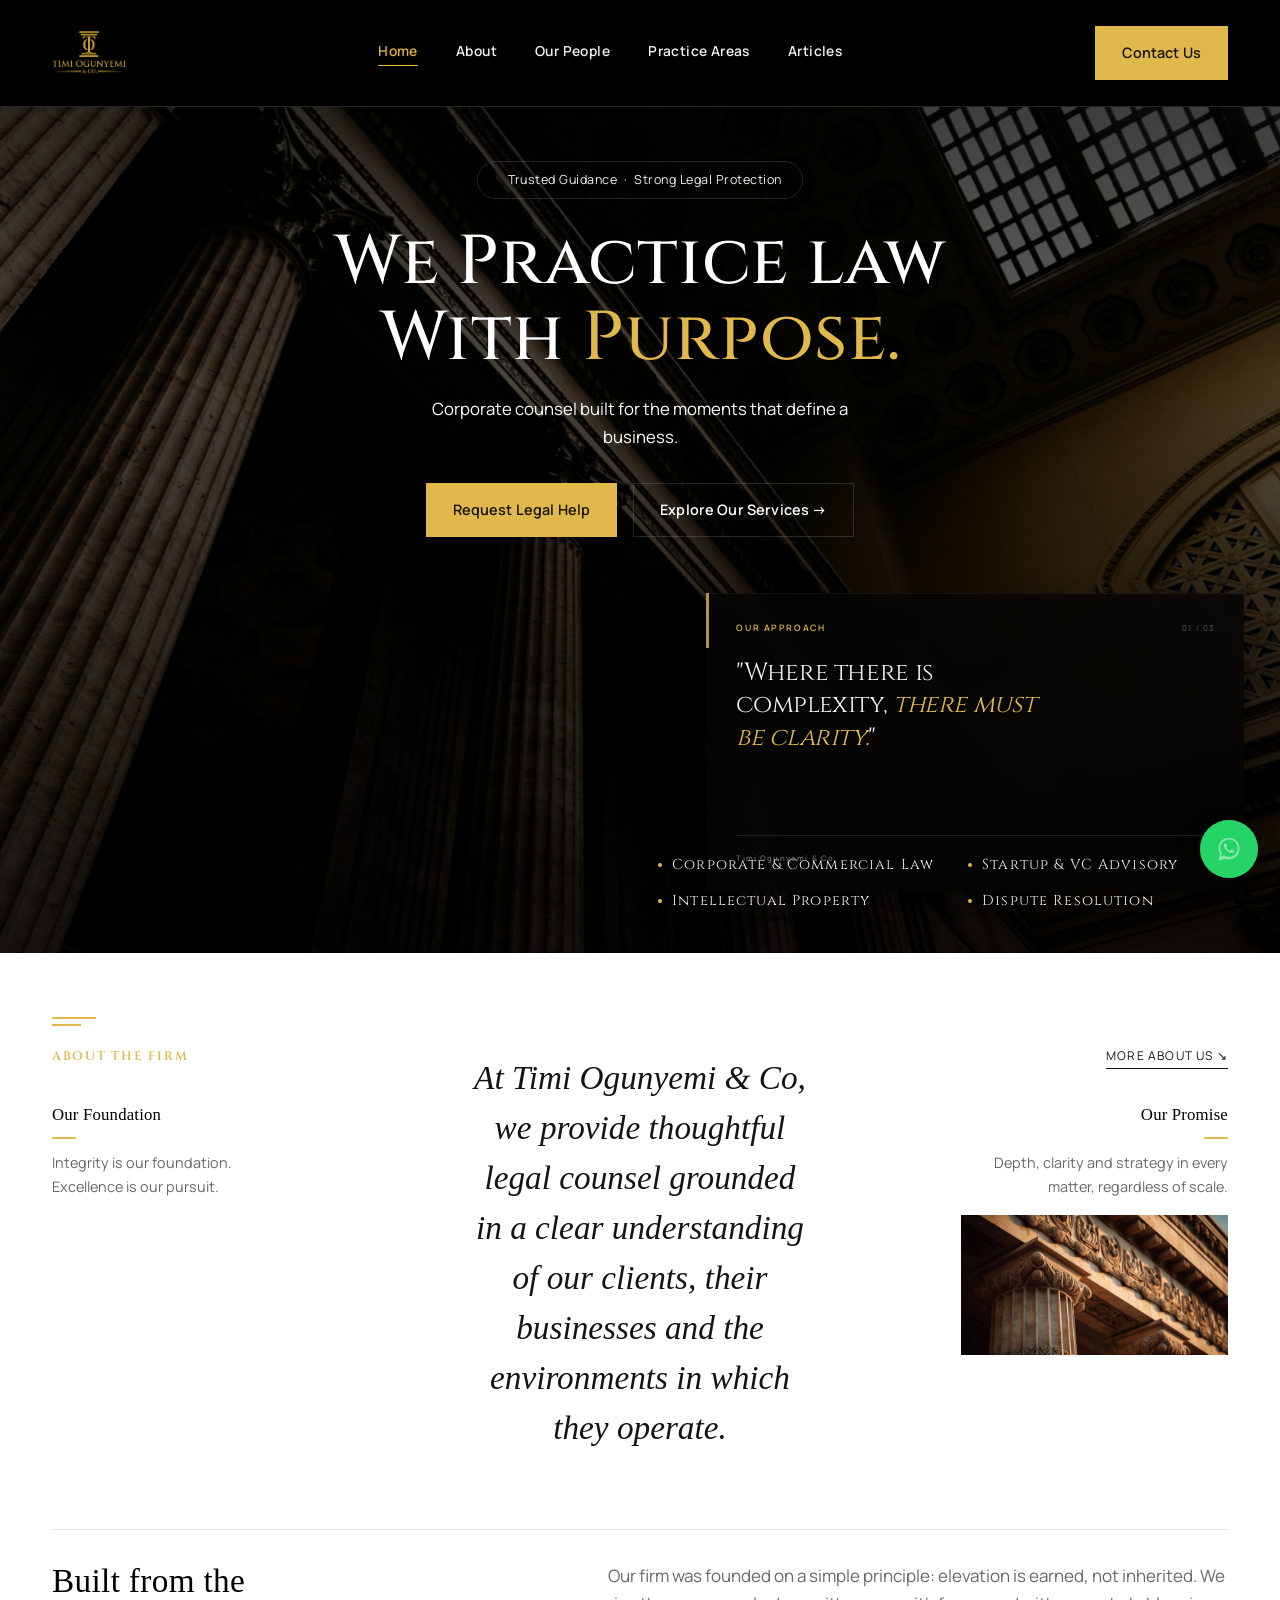
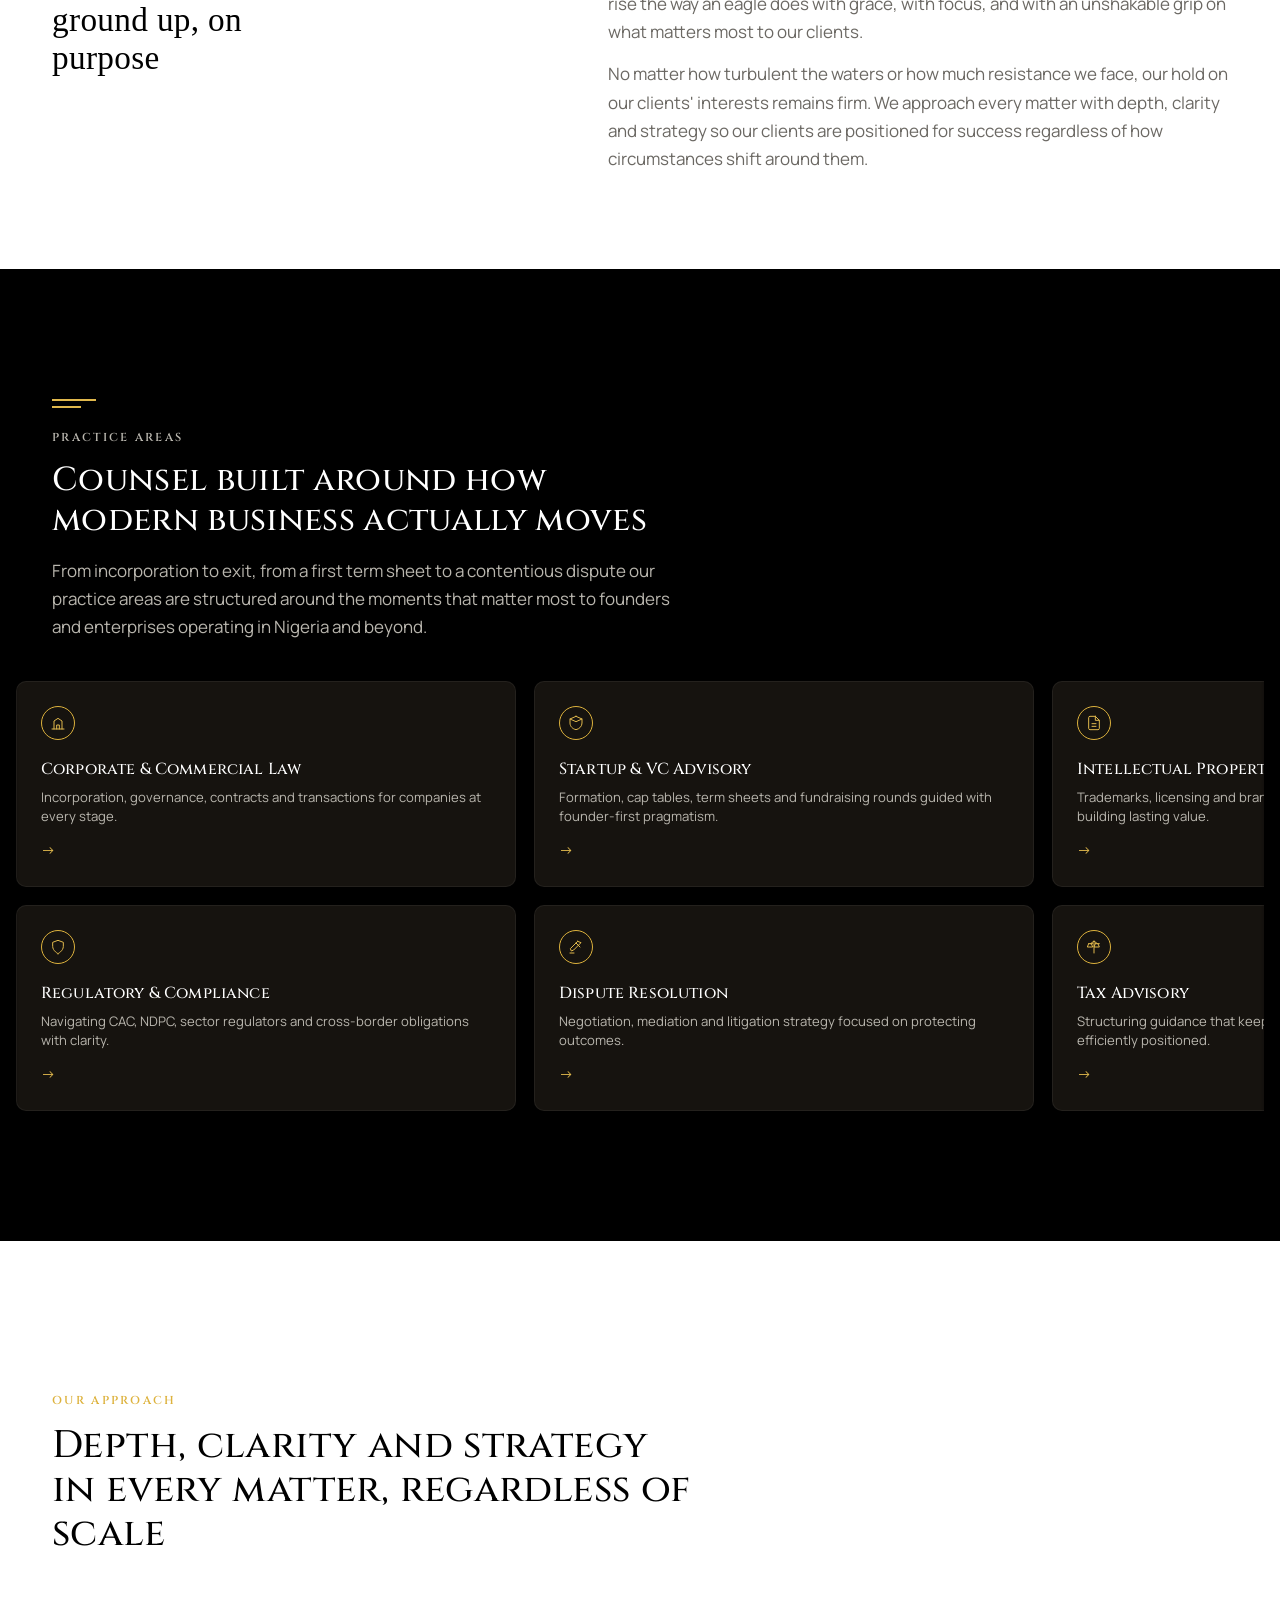
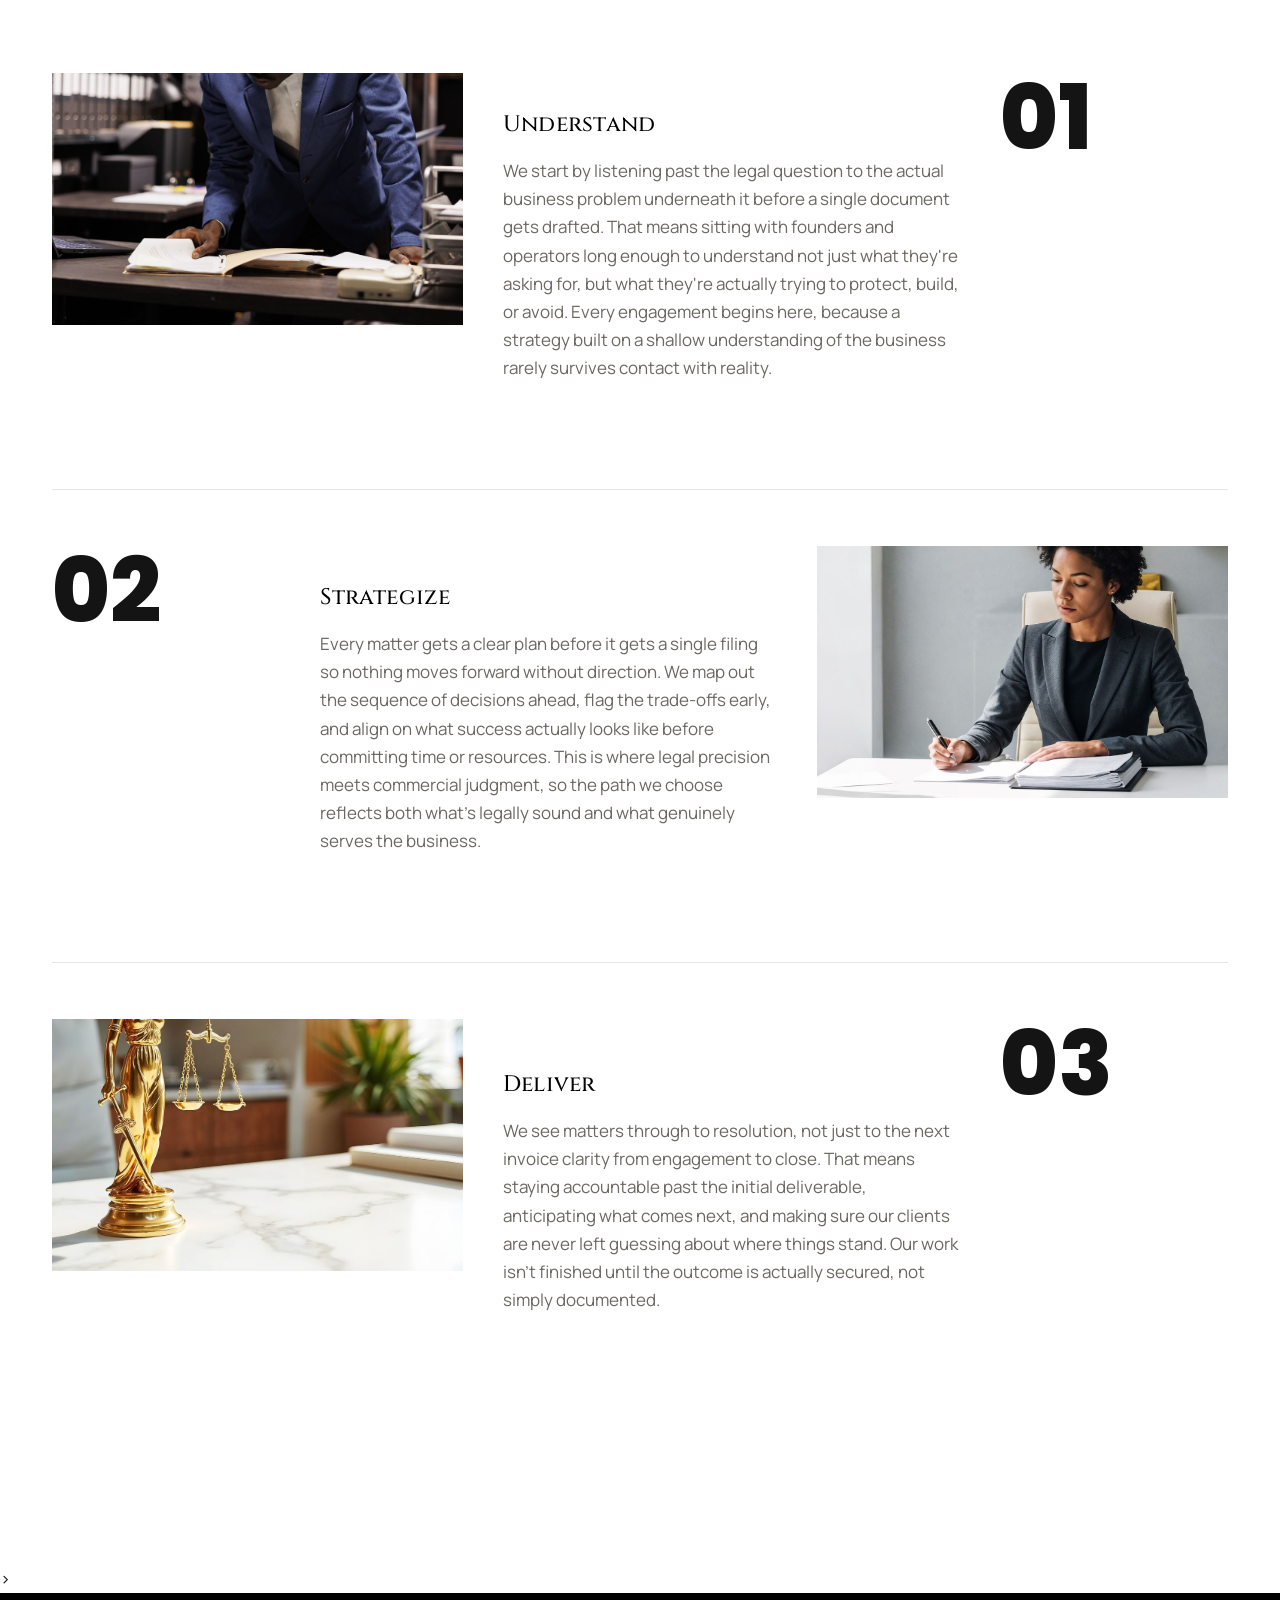
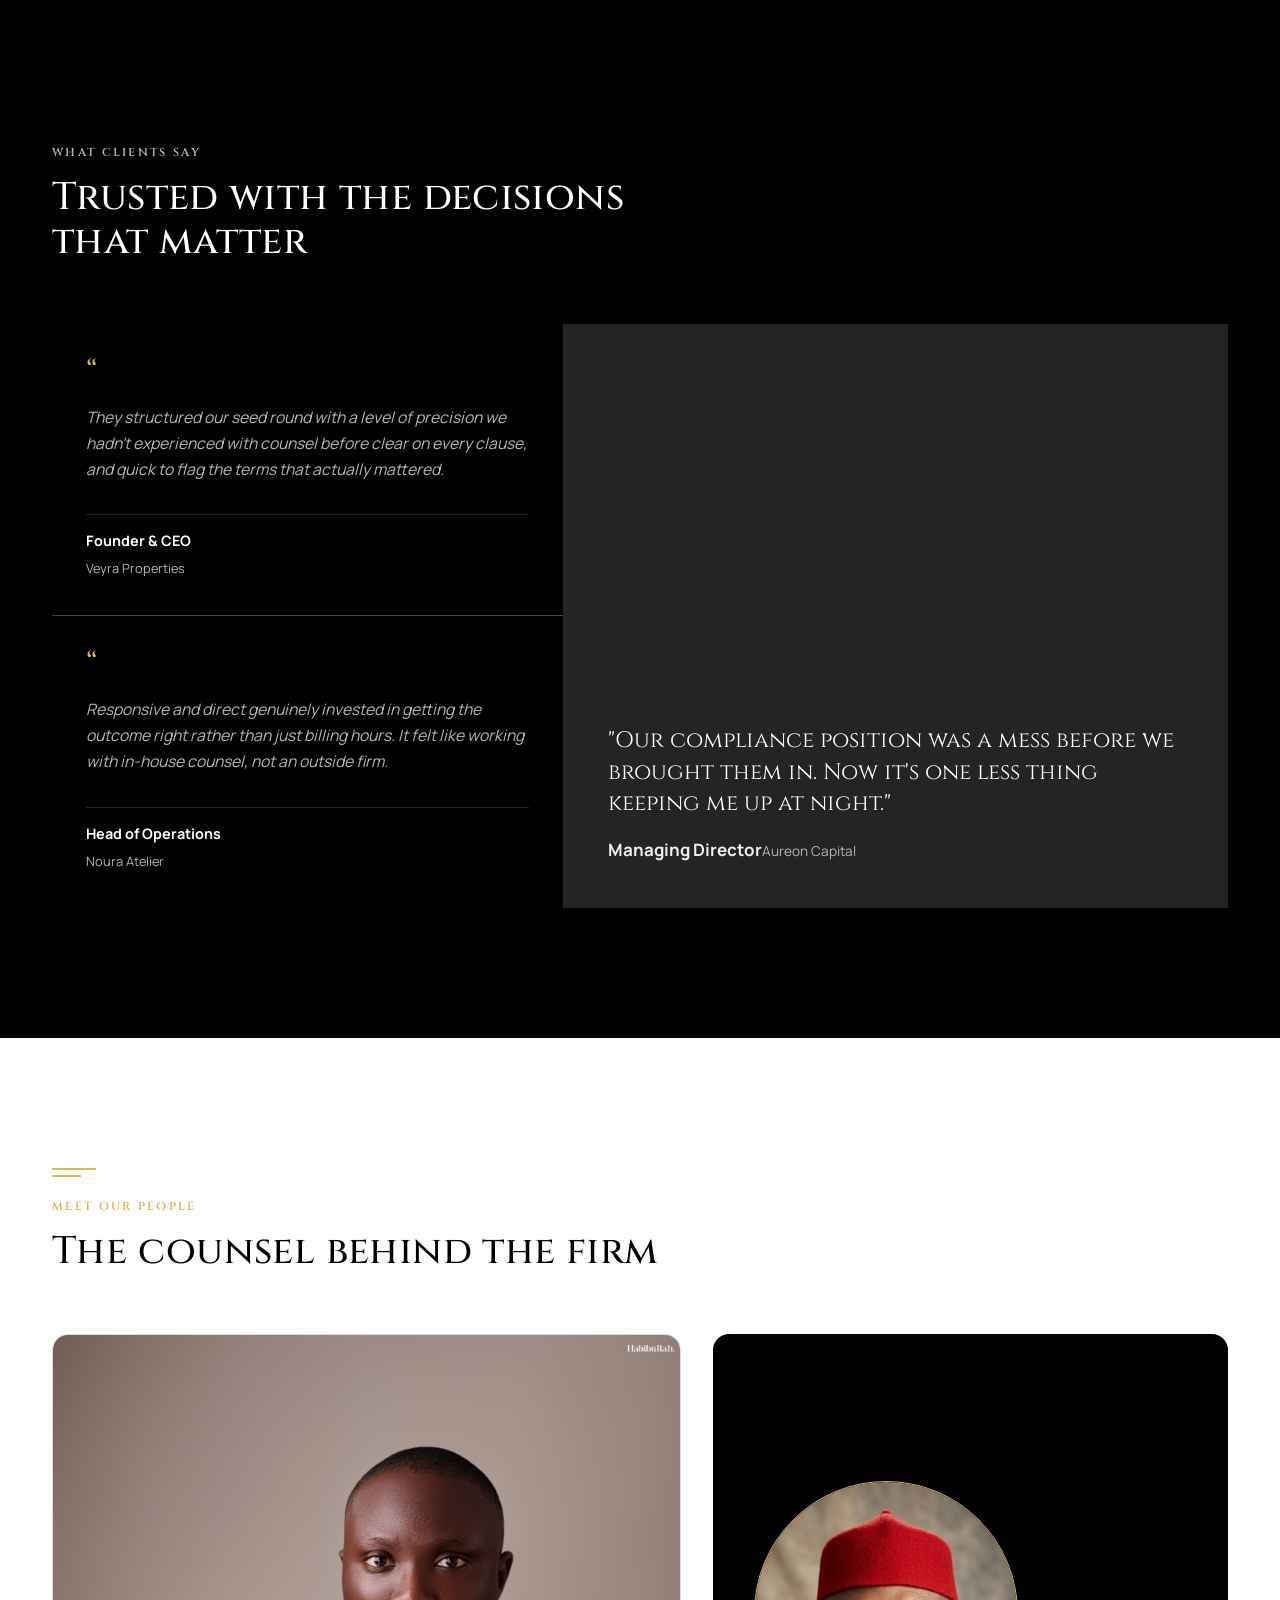
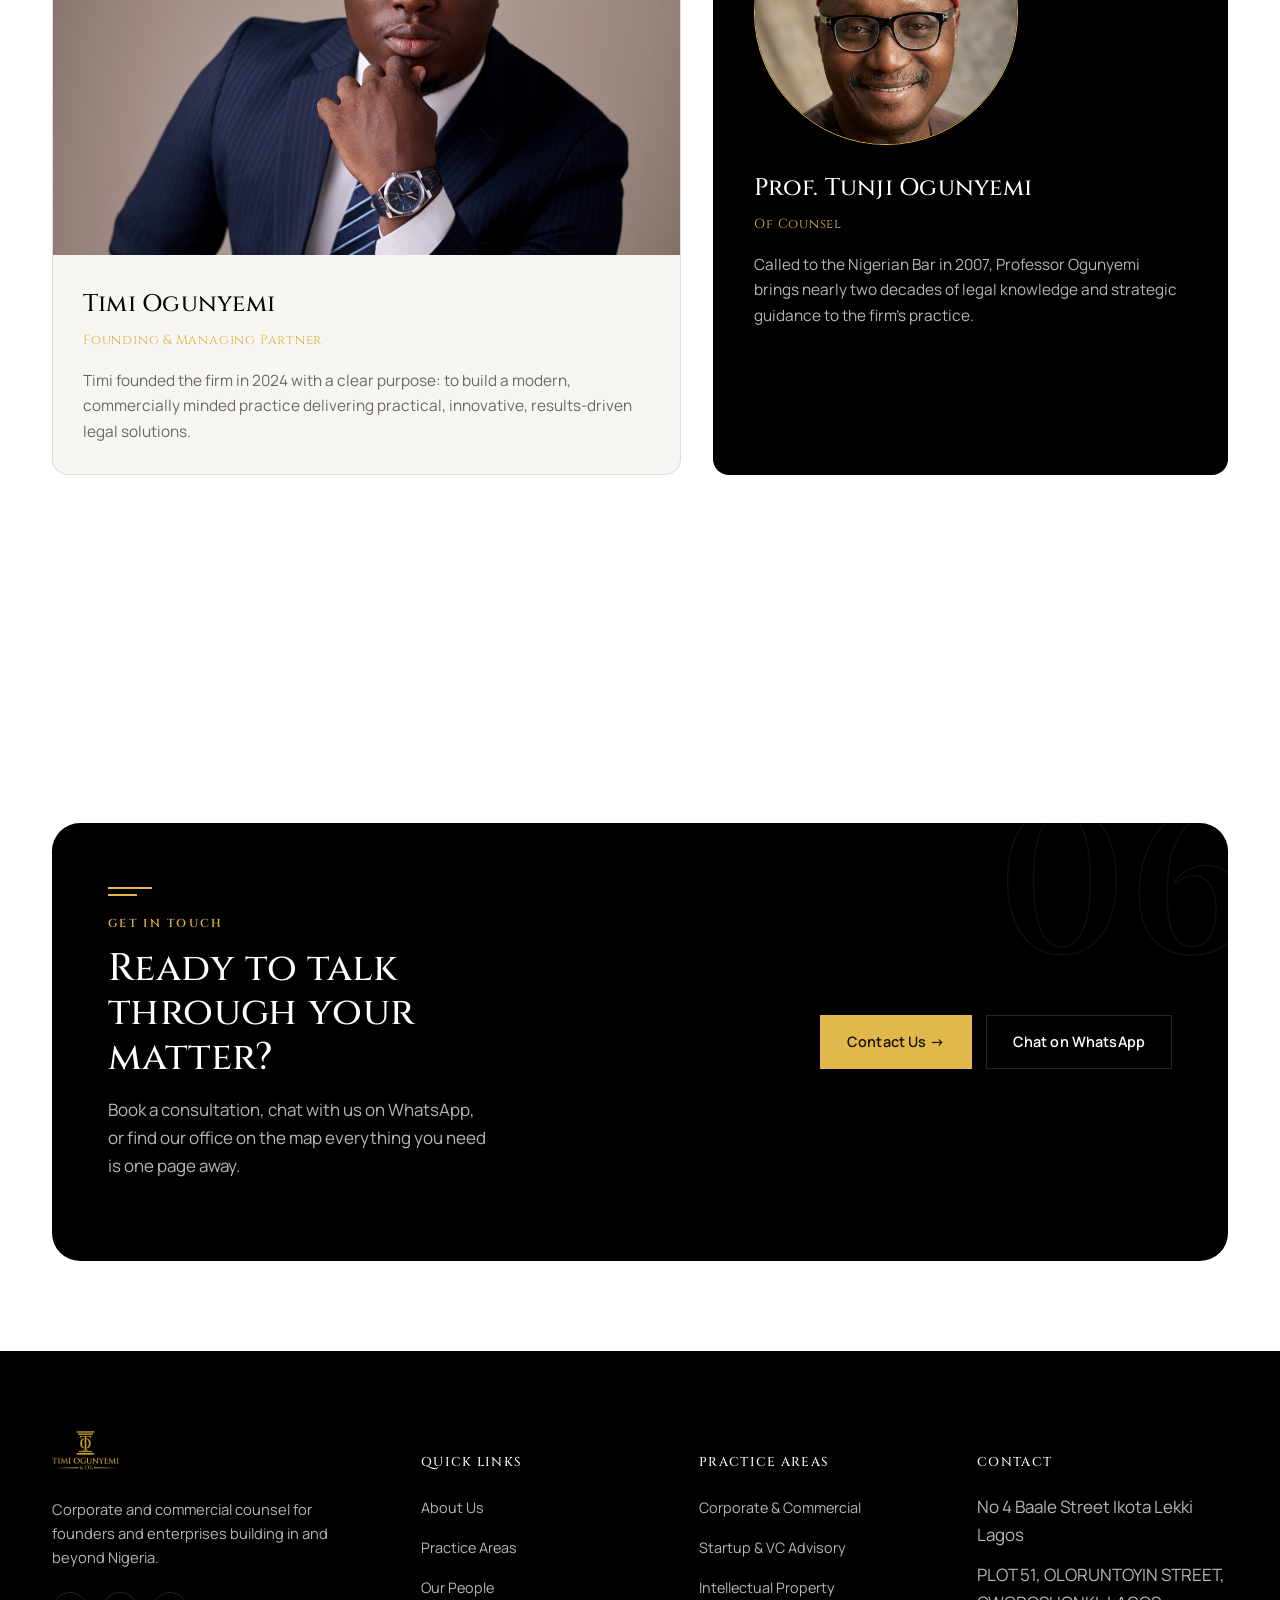
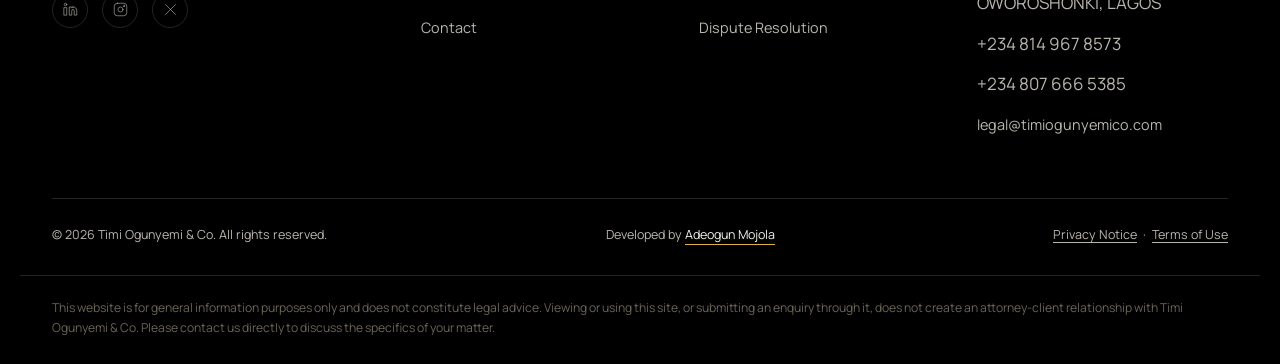
==== commit 6a4e13e2: "add dev credit" ====
--- a/index.html
+++ b/index.html
@@ -917,6 +917,15 @@
         </div>
         <div class="footer-bottom">
           <span>&copy; 2026 Timi Ogunyemi &amp; Co. All rights reserved.</span>
+          <span class="dev-credit">
+            Developed by
+            <a
+              href="https://www.adeogun.com.ng/"
+              target="_blank"
+              rel="noopener noreferrer"
+              >Adeogun Mojola</a
+            >
+          </span>
           <span
             ><a href="#">Privacy Notice</a> &nbsp;·&nbsp;
             <a href="#">Terms of Use</a></span
--- a/assets/styles.css
+++ b/assets/styles.css
@@ -818,6 +818,24 @@
   text-decoration: underline;
   text-underline-offset: 3px;
 }
+.footer-bottom .dev-credit a {
+  color: var(--text-onDark);
+  text-decoration: none;
+  border-bottom: 1px solid var(--gold-deep);
+  padding-bottom: 1px;
+  transition: color 0.25s ease;
+}
+.footer-bottom .dev-credit a:hover {
+  color: var(--gold);
+}
+
+@media (max-width: 700px) {
+  .footer-bottom {
+    flex-direction: column;
+    align-items: flex-start;
+    gap: 10px;
+  }
+}
 .footer-disclaimer {
   max-width: var(--maxw);
   margin: 0 auto;
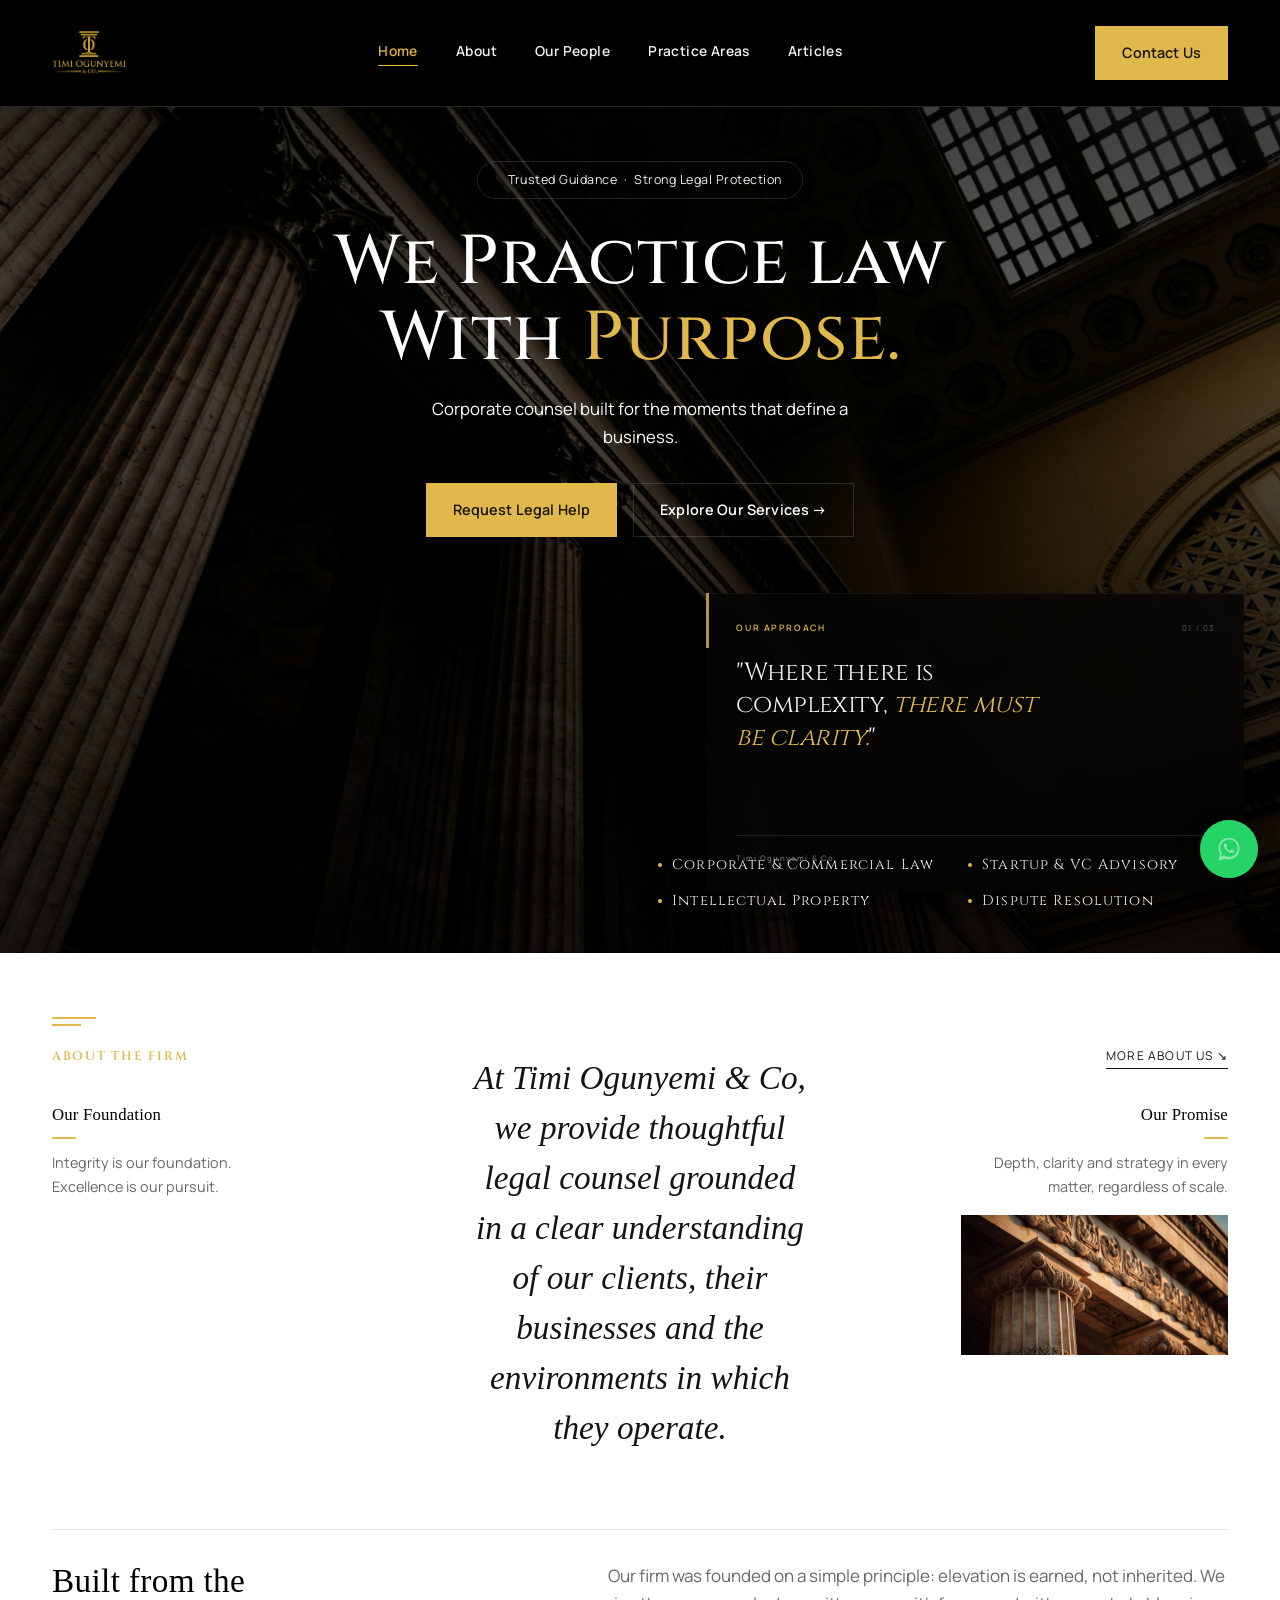
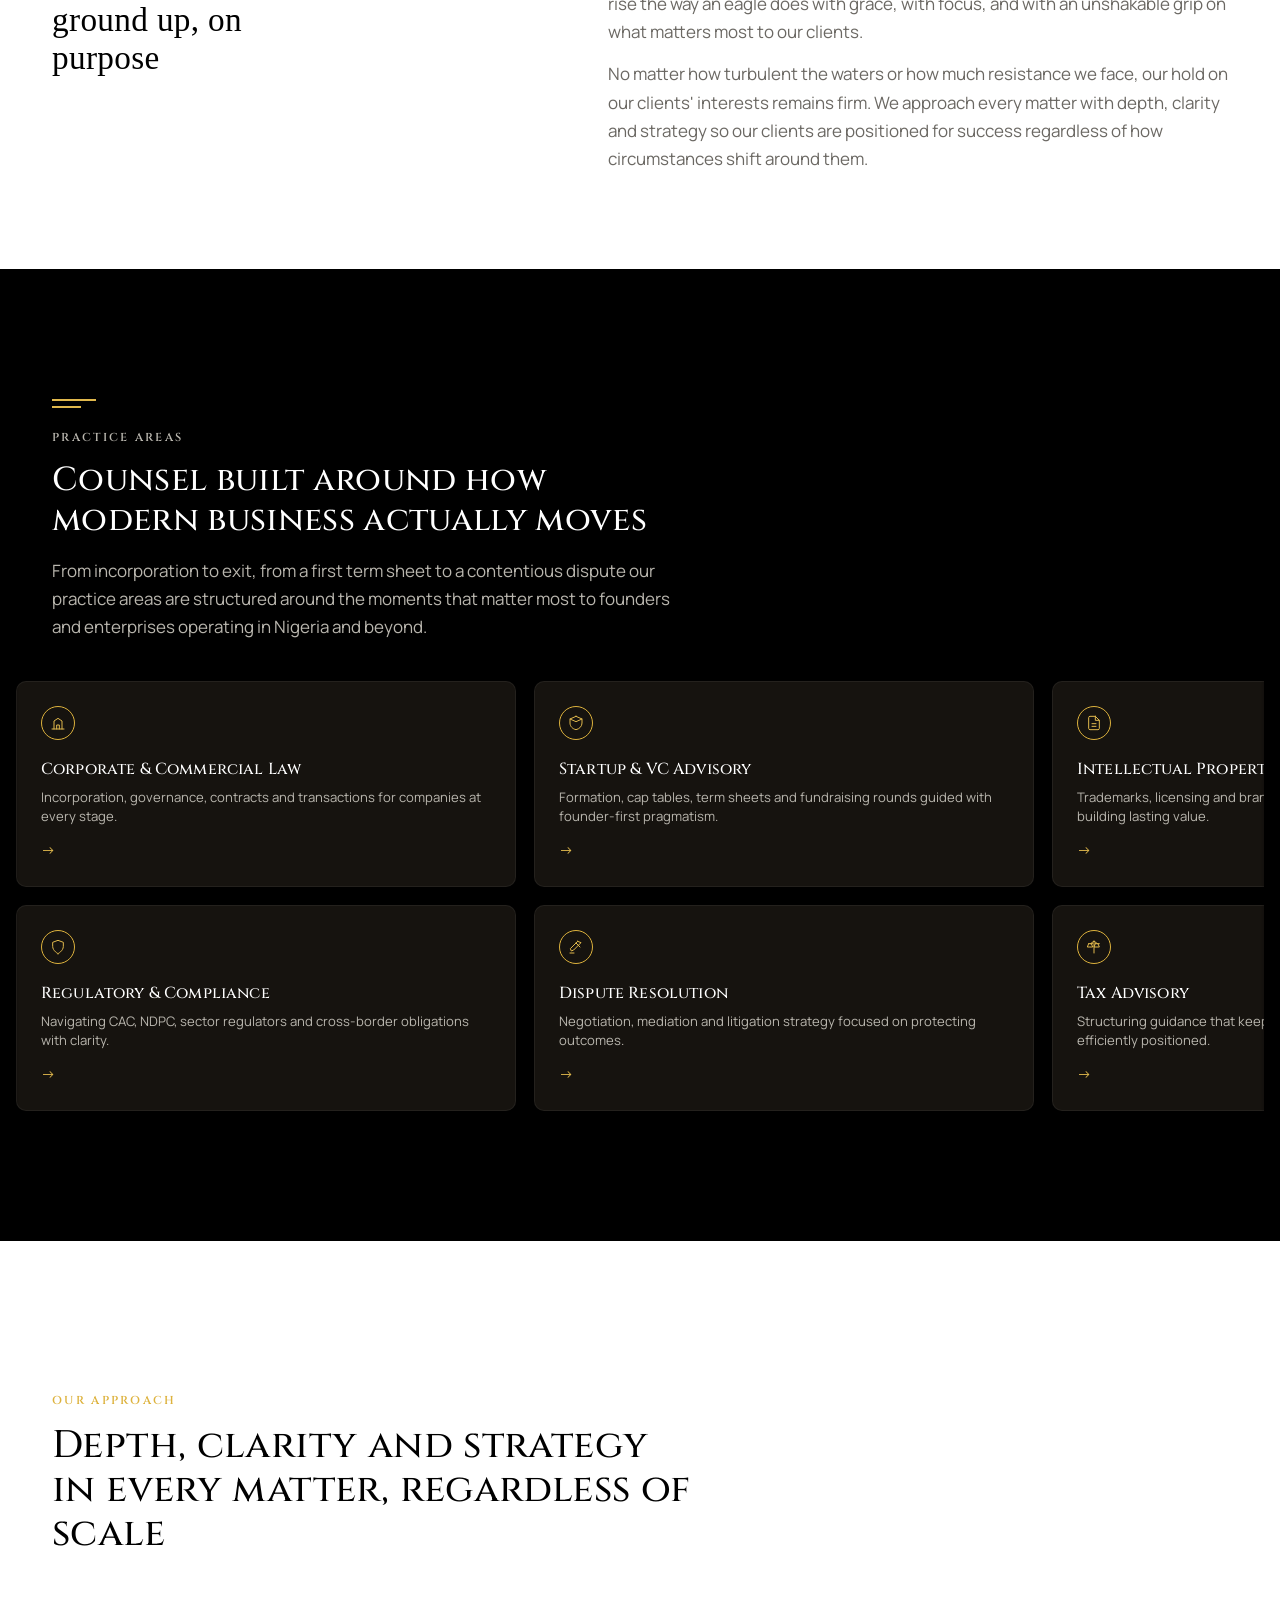
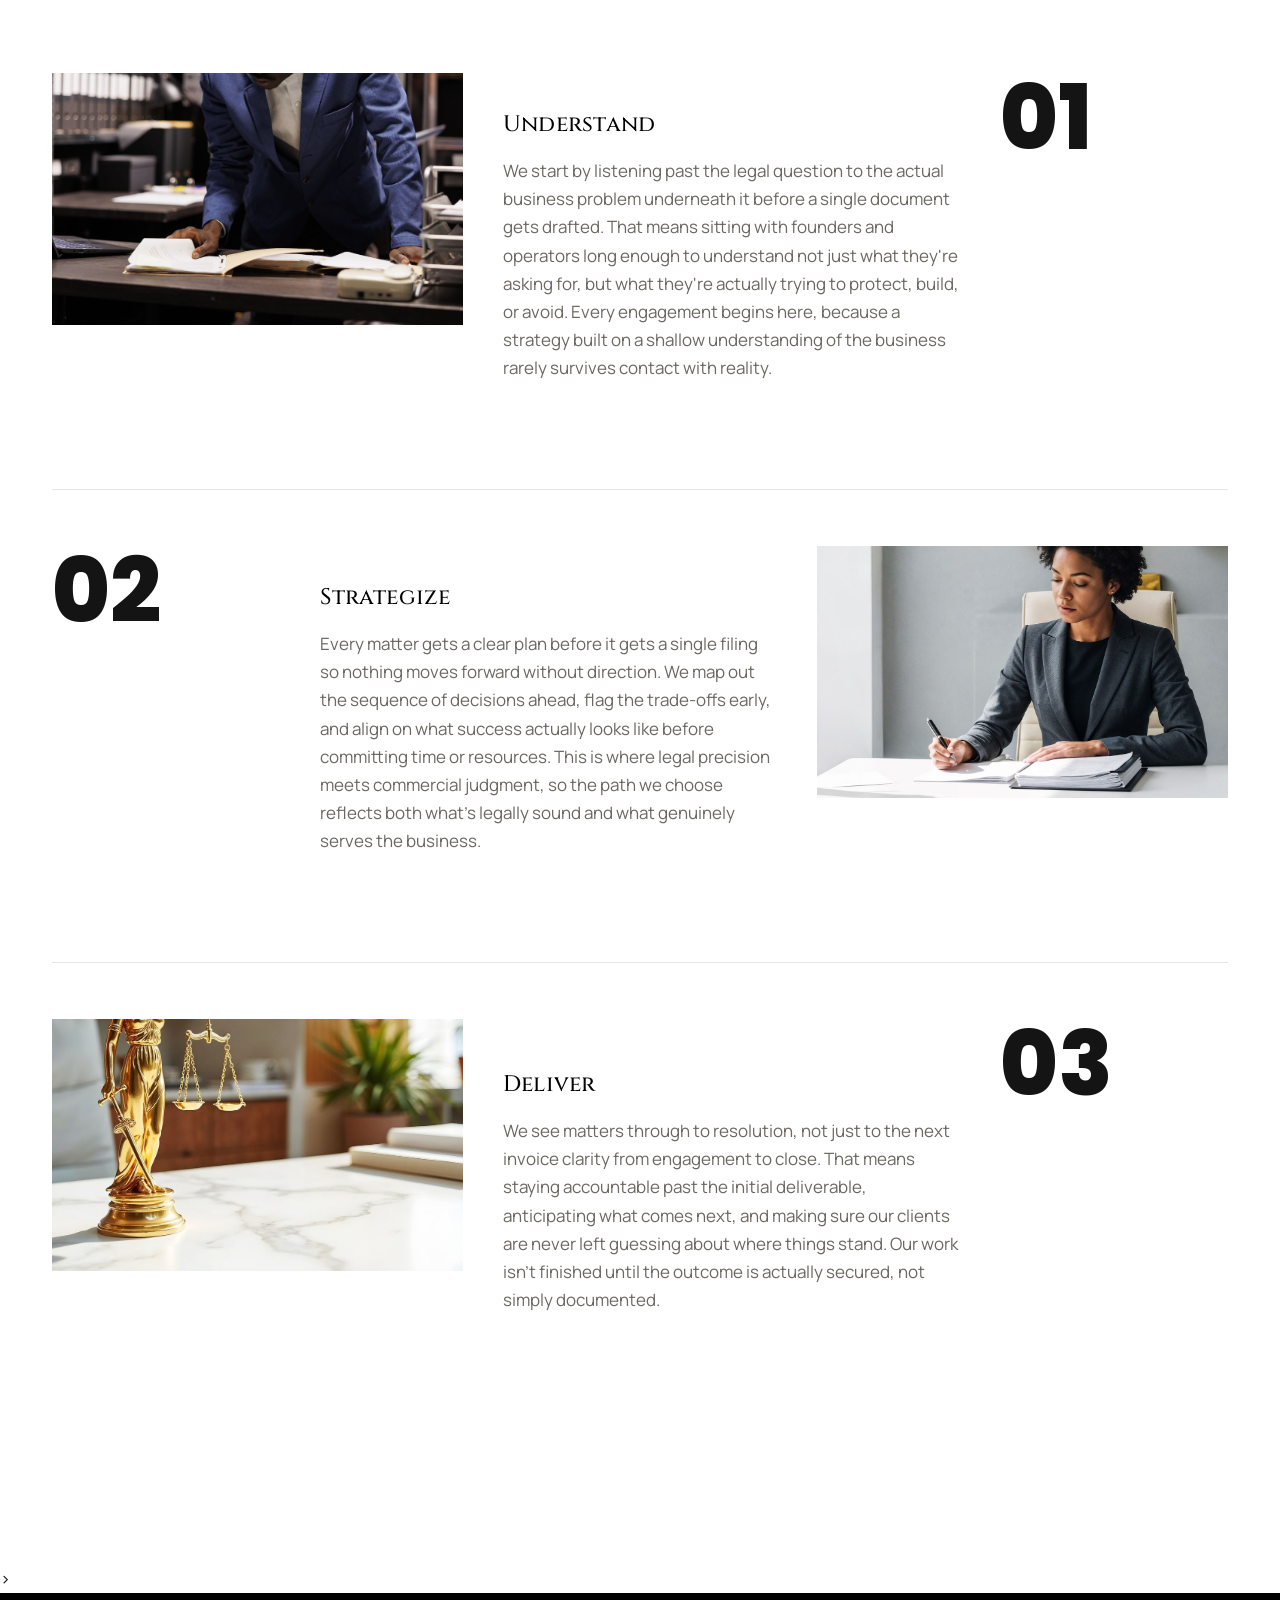
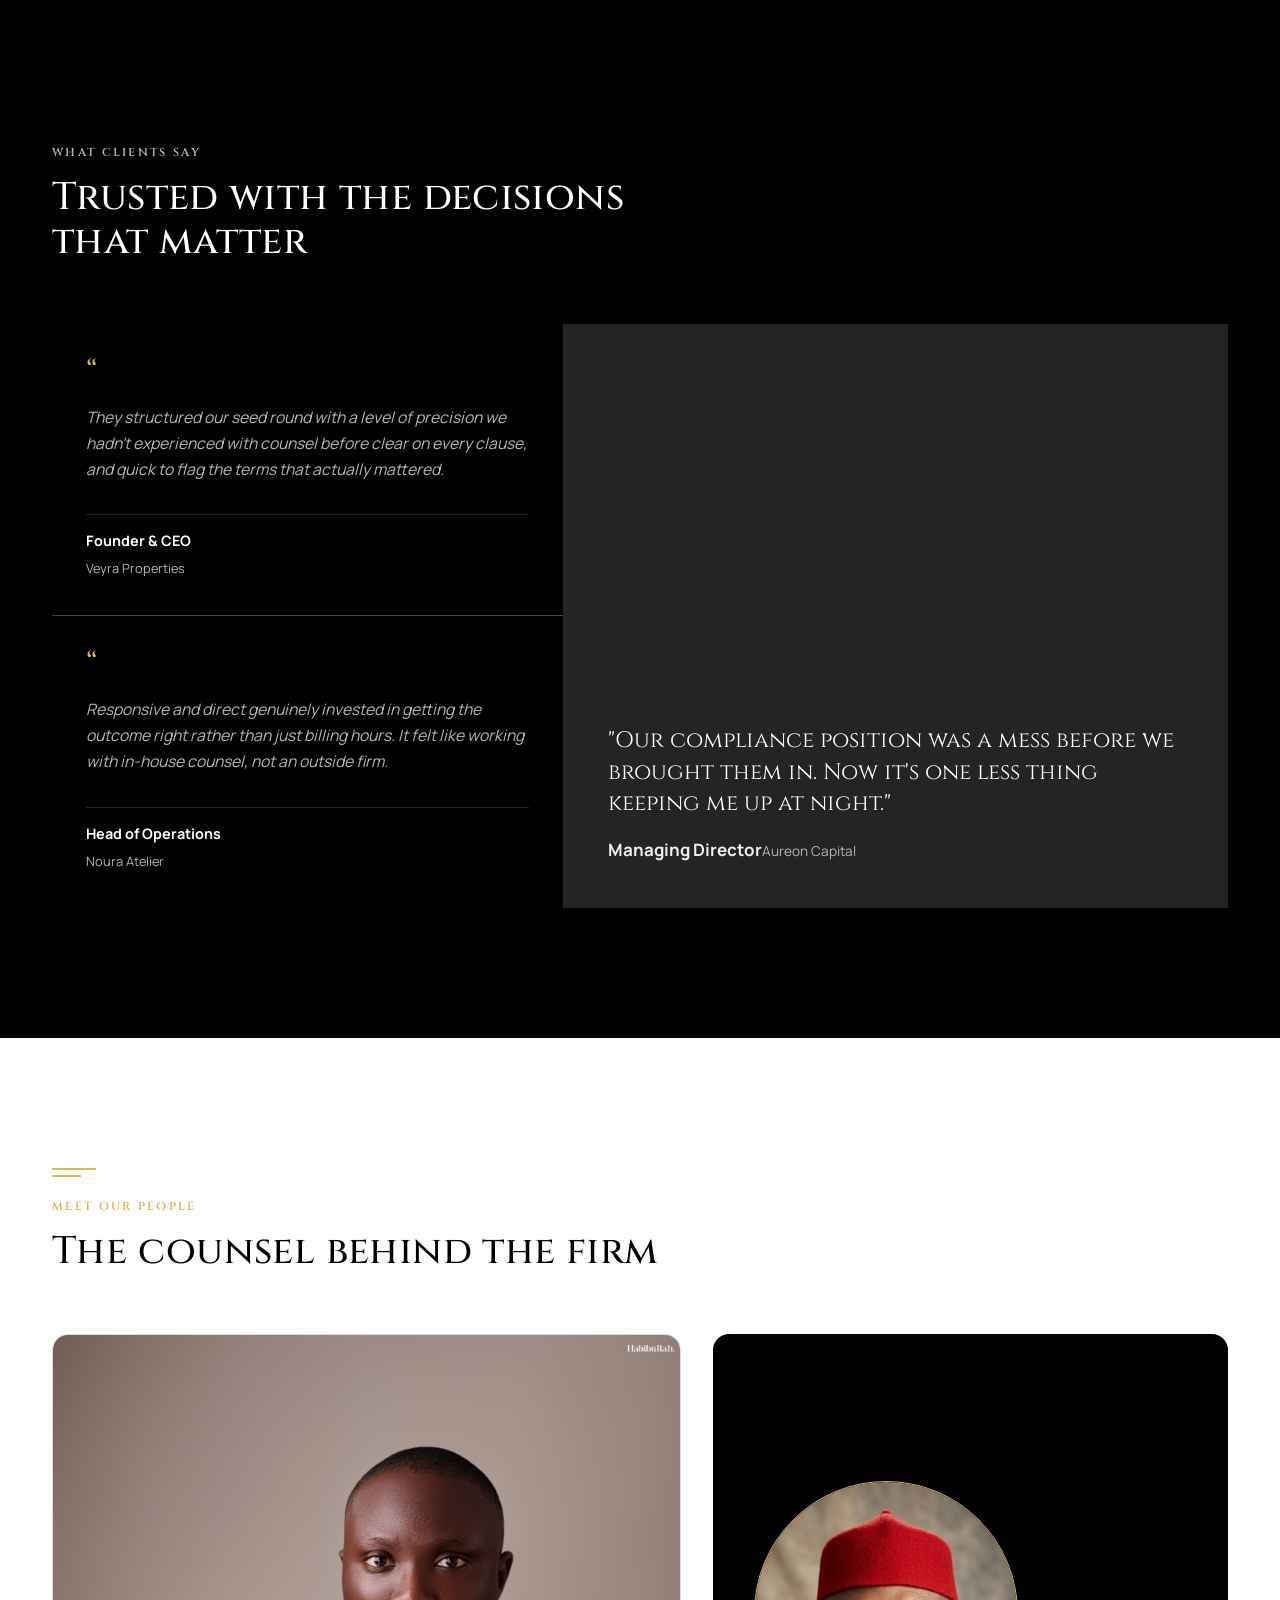
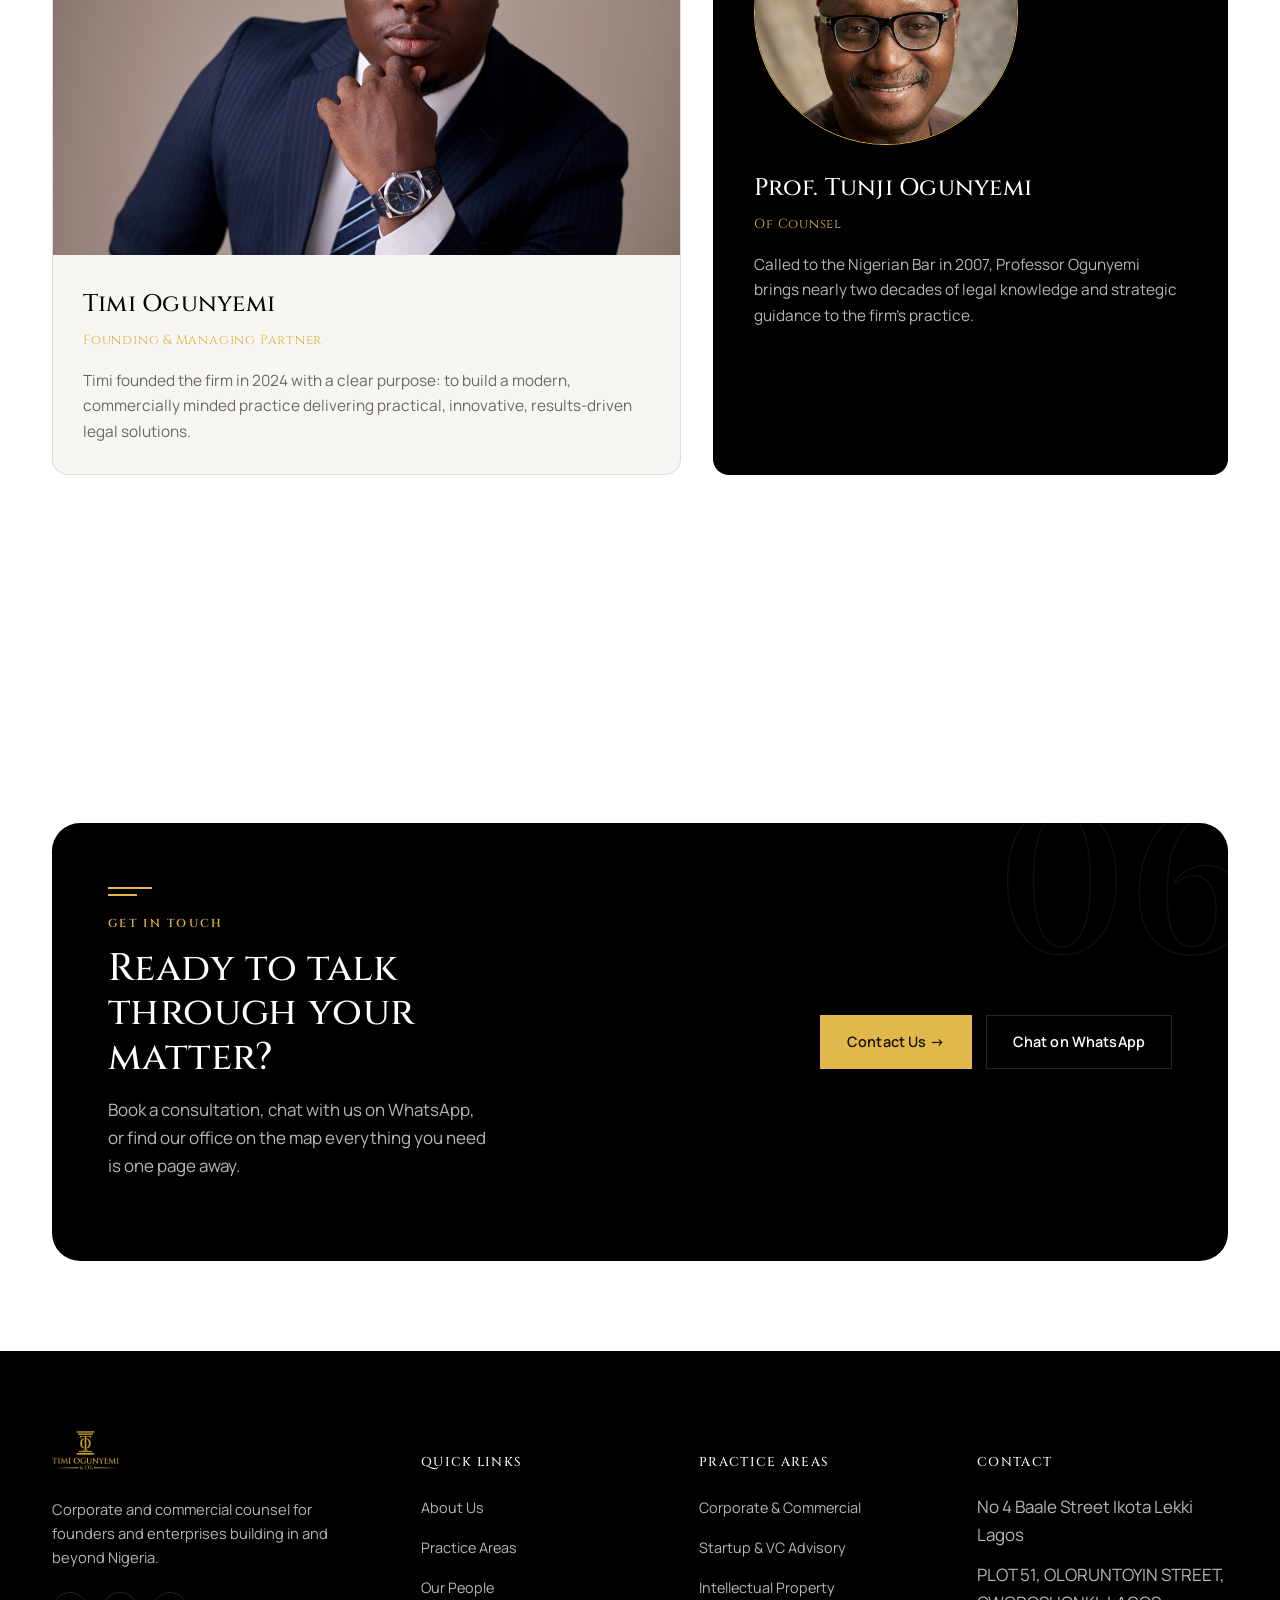
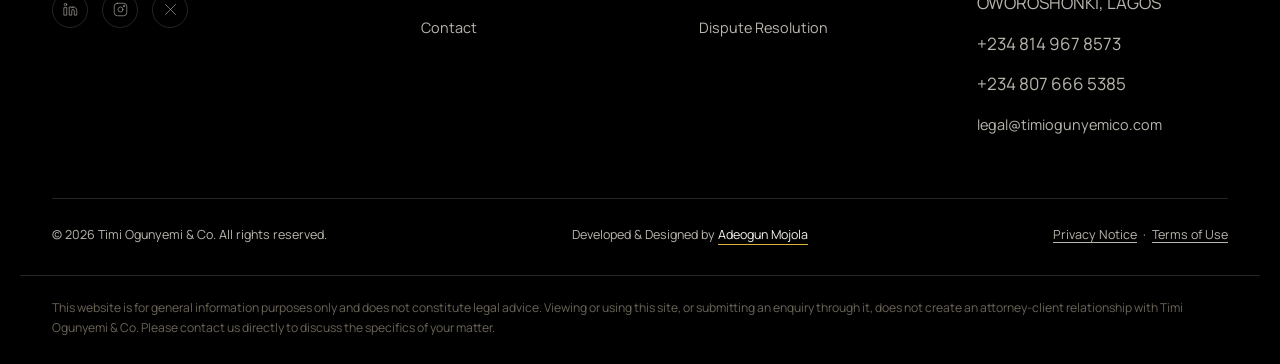
==== commit 253ef4db: "add dev credit across all pages" ====
--- a/index.html
+++ b/index.html
@@ -918,7 +918,7 @@
         <div class="footer-bottom">
           <span>&copy; 2026 Timi Ogunyemi &amp; Co. All rights reserved.</span>
           <span class="dev-credit">
-            Developed by
+            Developed & Designed by
             <a
               href="https://www.adeogun.com.ng/"
               target="_blank"
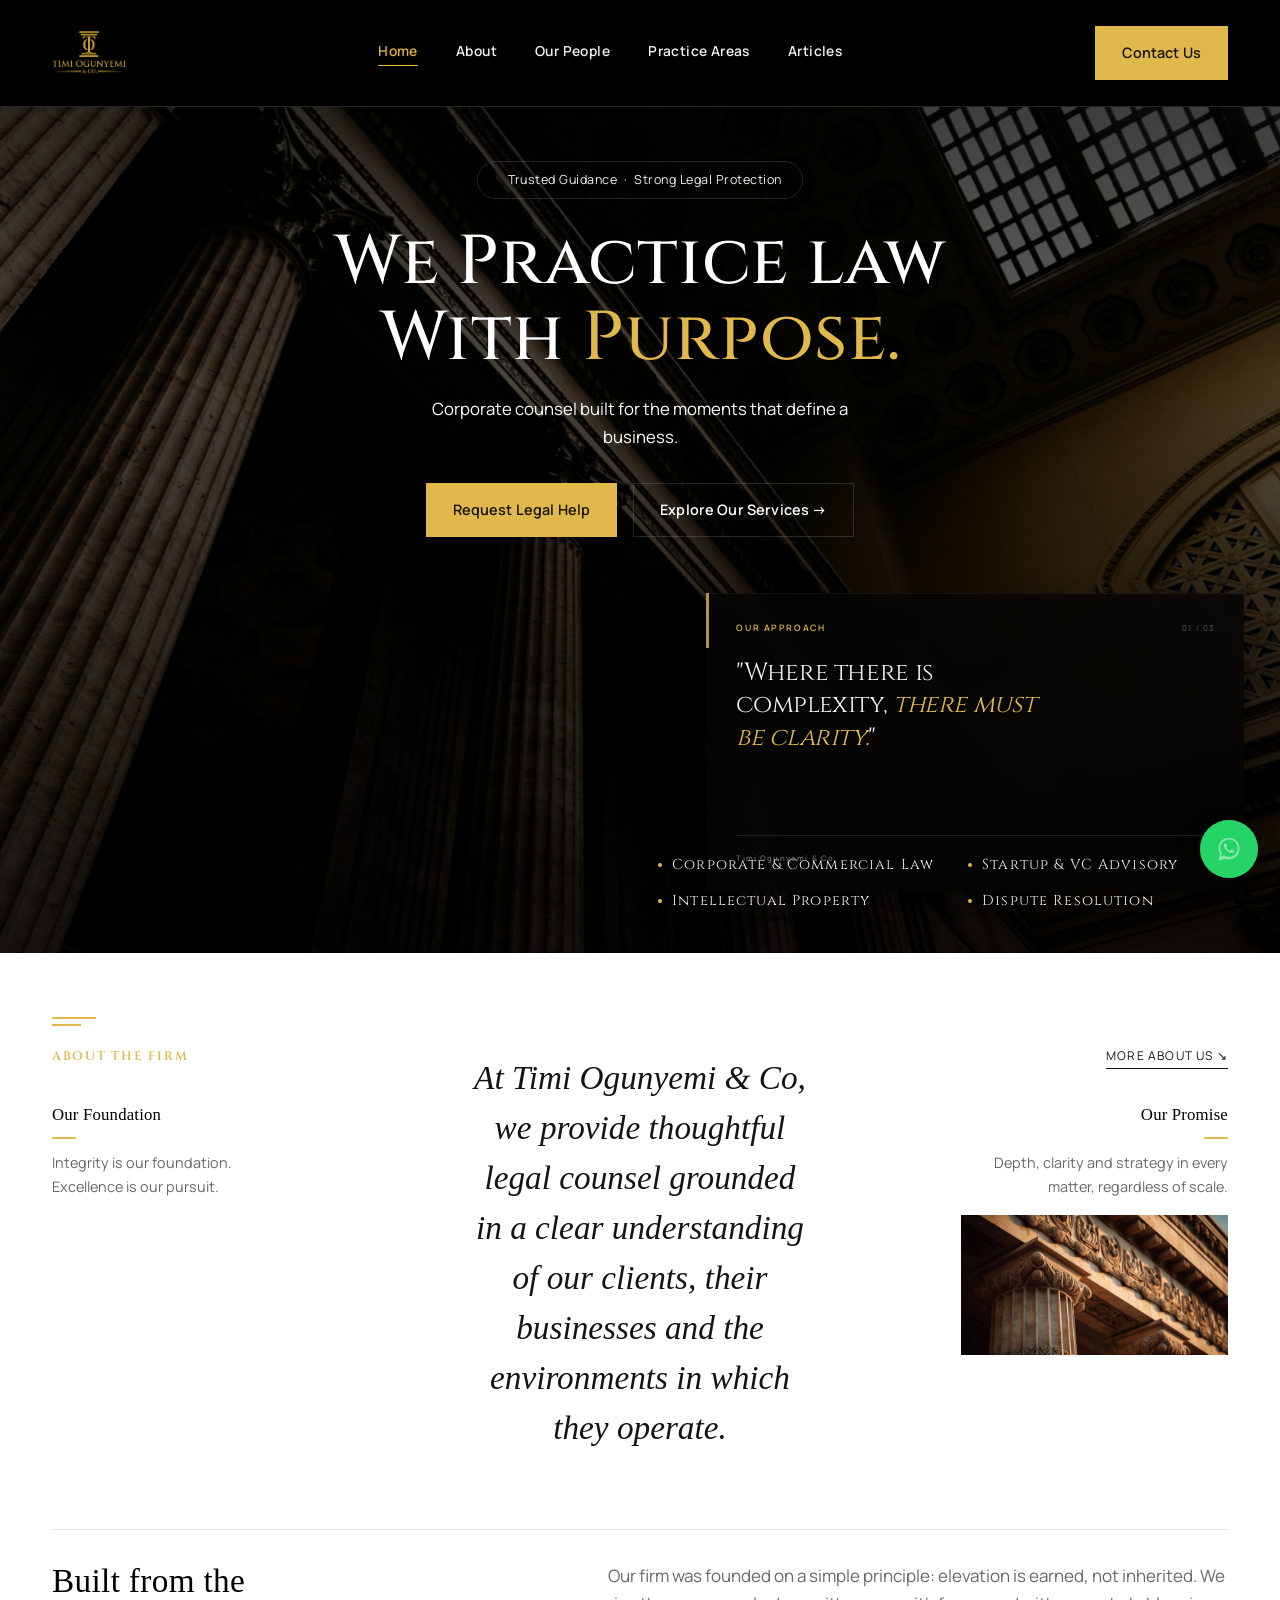
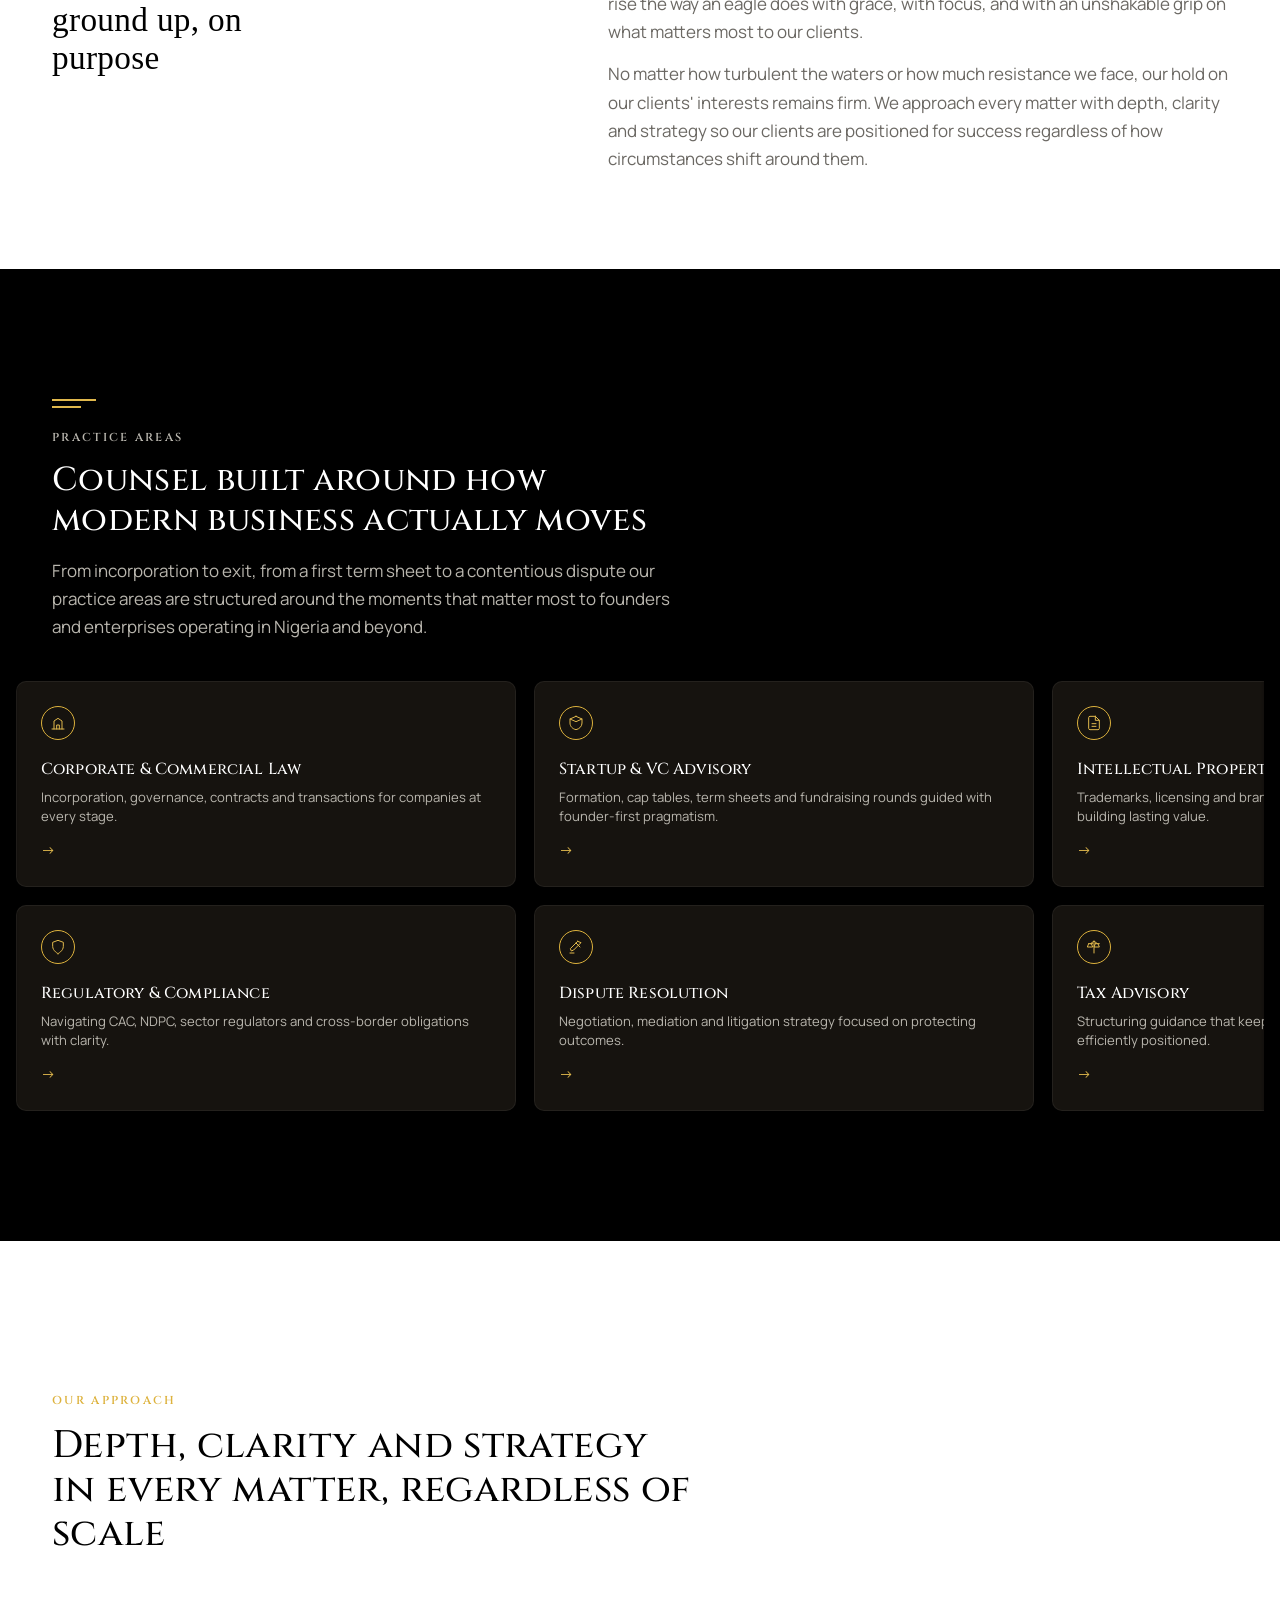
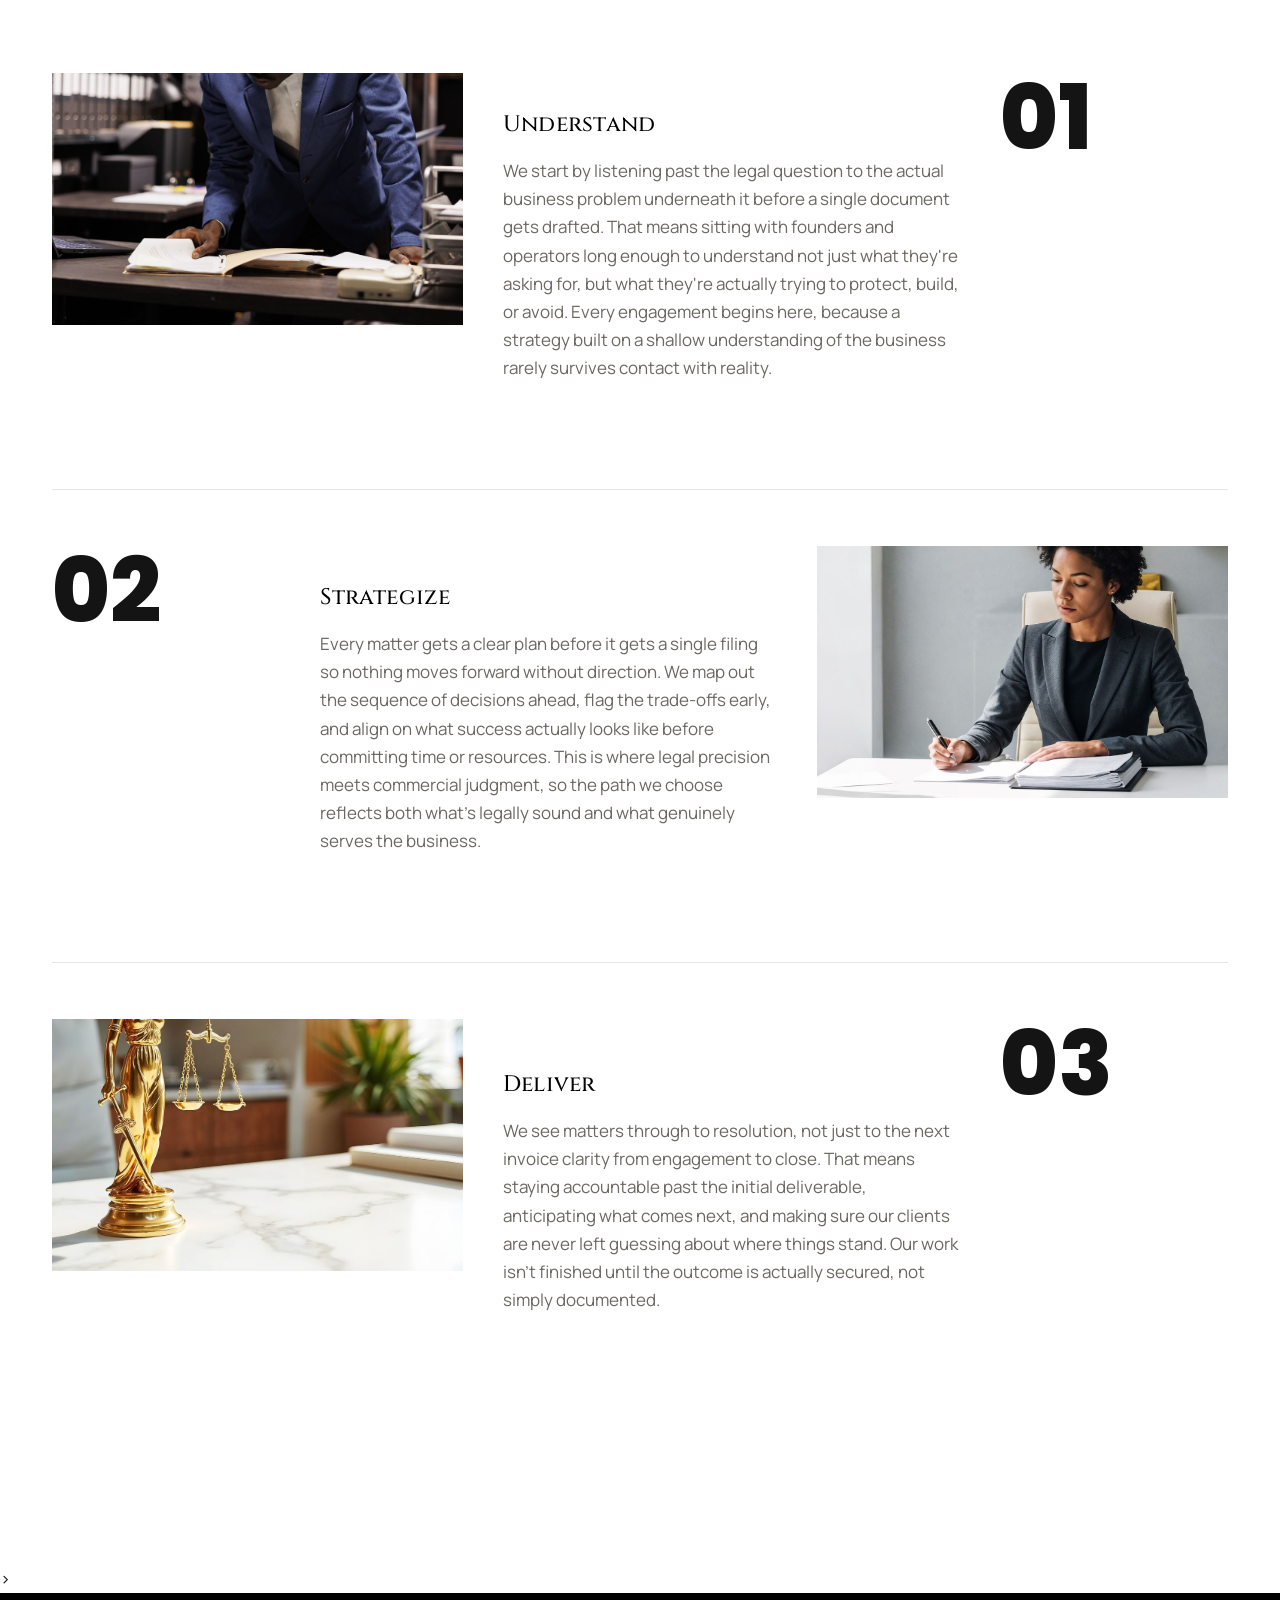
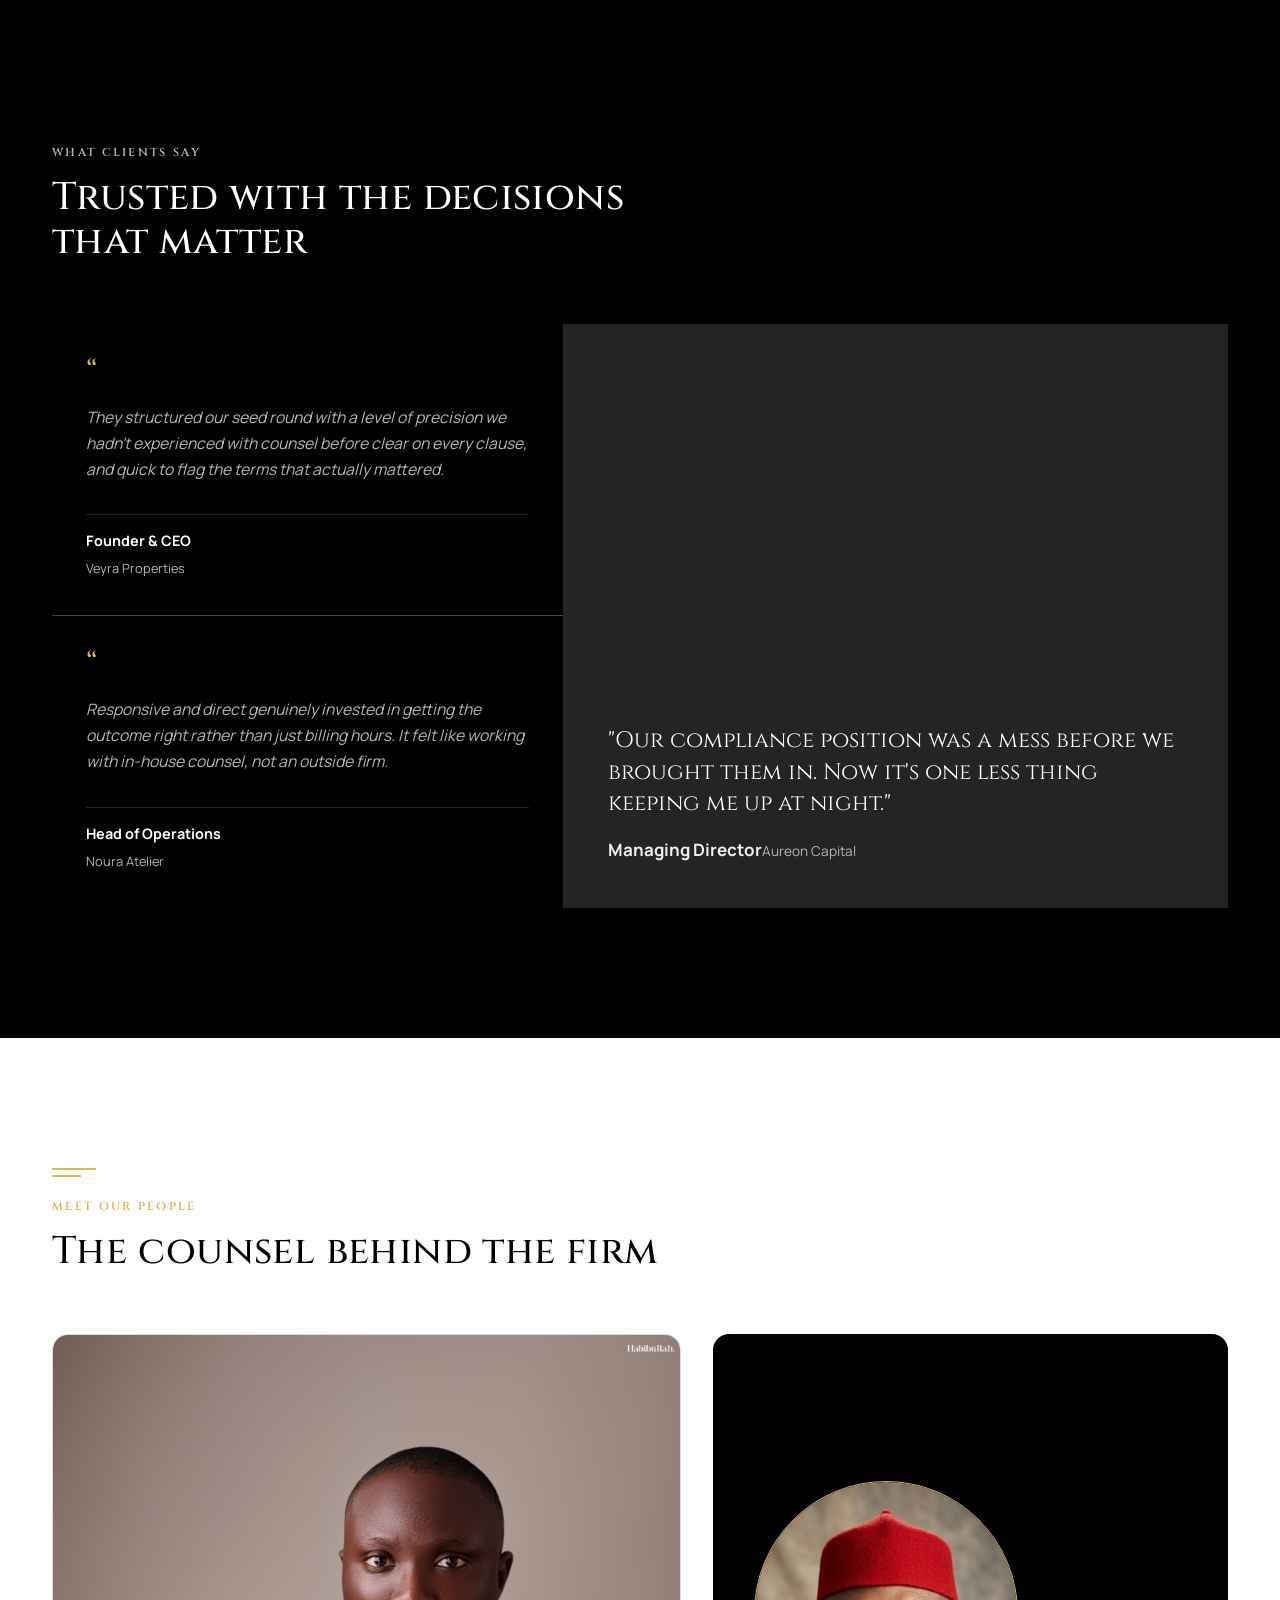
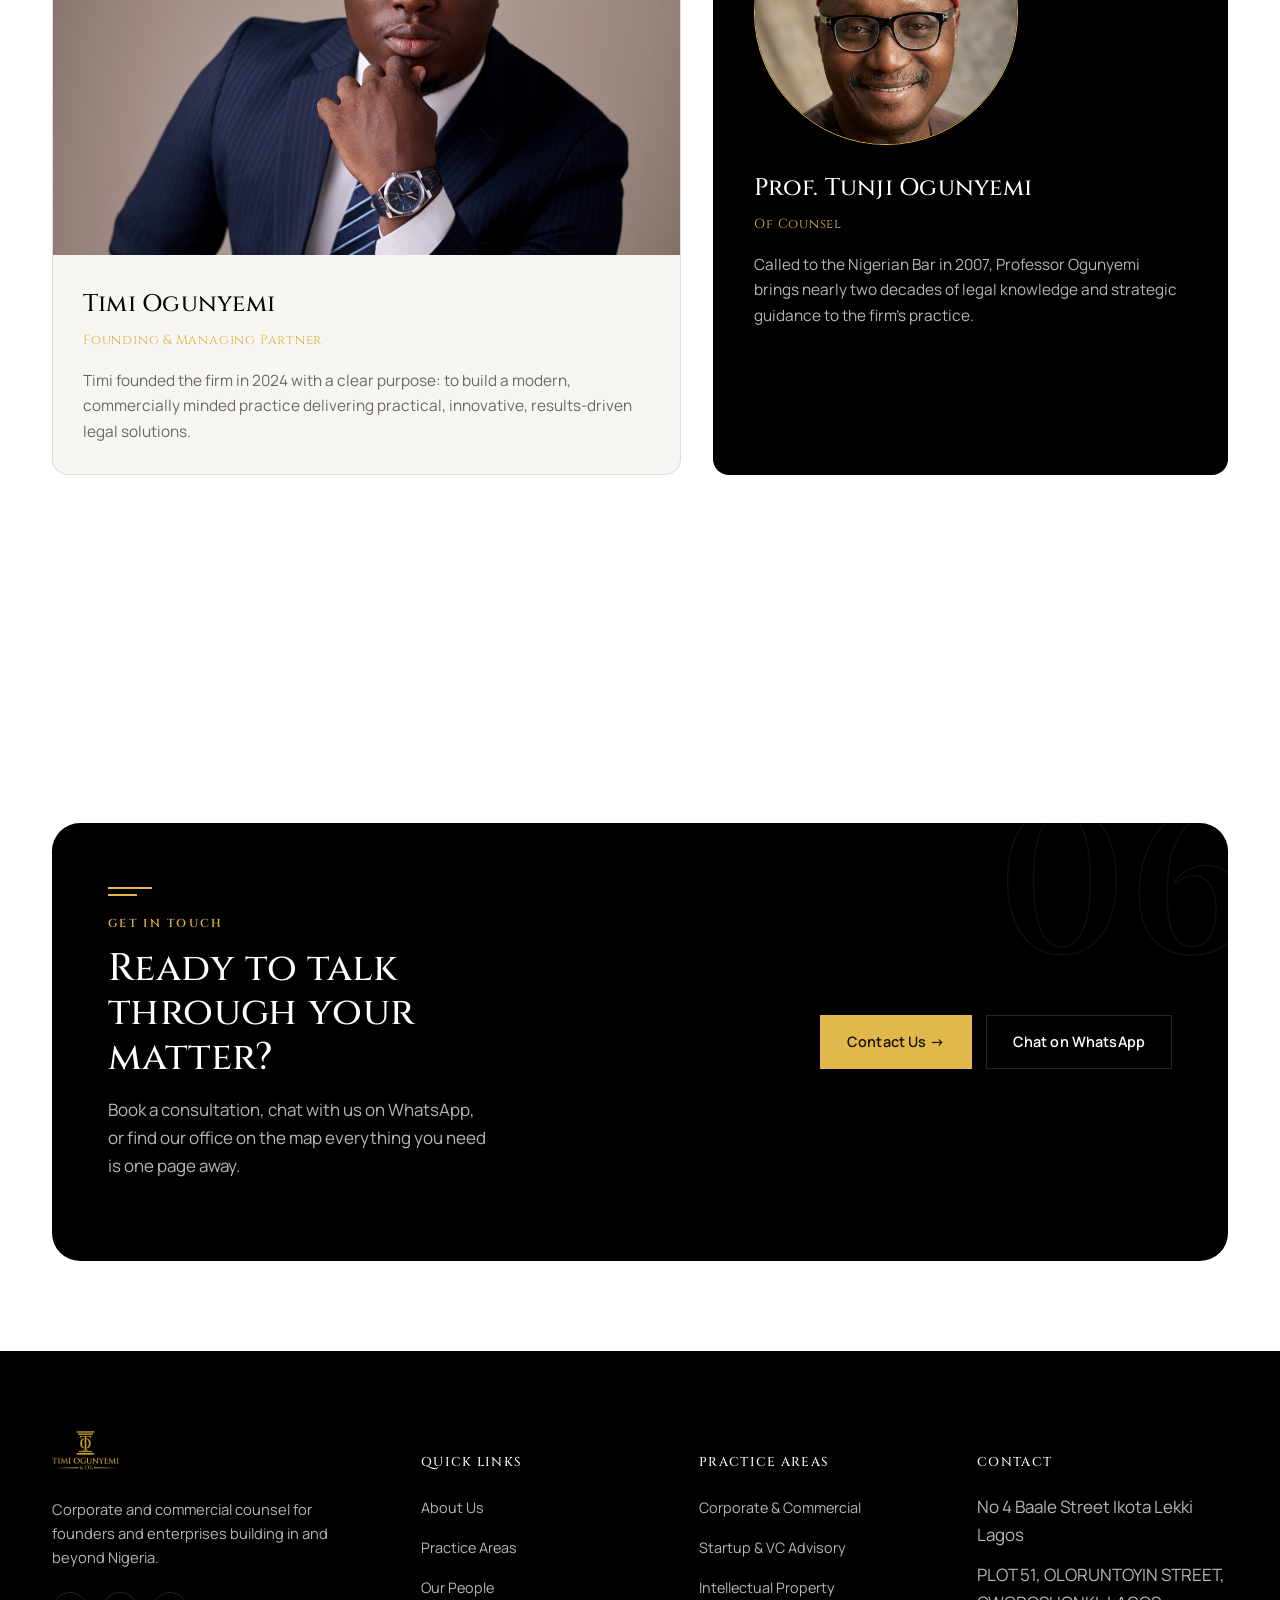
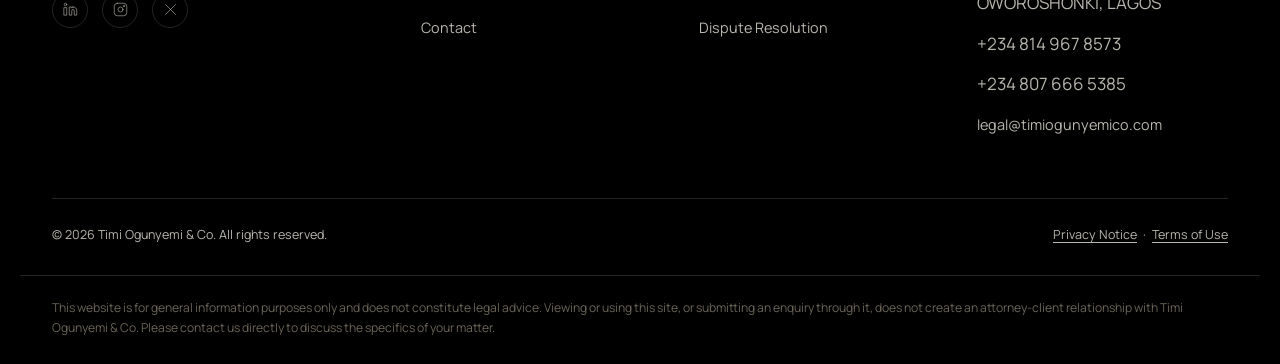
==== commit 0e66c3f6: "fix" ====
--- a/index.html
+++ b/index.html
@@ -917,15 +917,7 @@
         </div>
         <div class="footer-bottom">
           <span>&copy; 2026 Timi Ogunyemi &amp; Co. All rights reserved.</span>
-          <span class="dev-credit">
-            Developed & Designed by
-            <a
-              href="https://www.adeogun.com.ng/"
-              target="_blank"
-              rel="noopener noreferrer"
-              >Adeogun Mojola</a
-            >
-          </span>
+
           <span
             ><a href="#">Privacy Notice</a> &nbsp;·&nbsp;
             <a href="#">Terms of Use</a></span
--- a/assets/styles.css
+++ b/assets/styles.css
@@ -3334,6 +3334,24 @@
 .profile-next-link:hover h2 {
   opacity: 0.75;
 }
+.profile-credentials {
+  list-style: none;
+  margin: 4px 0 22px;
+  padding: 0;
+  display: flex;
+  flex-direction: column;
+  gap: 6px;
+}
+.profile-credentials li {
+  font-family: var(--serif);
+  font-size: 0.82rem;
+  font-weight: bold;
+  letter-spacing: 0.02em;
+  color: var(--black);
+}
+.profile-detail-col h3 + h3 {
+  margin-top: 32px;
+}
 
 /* ==========================================================================
    ARTICLES LIST PAGE
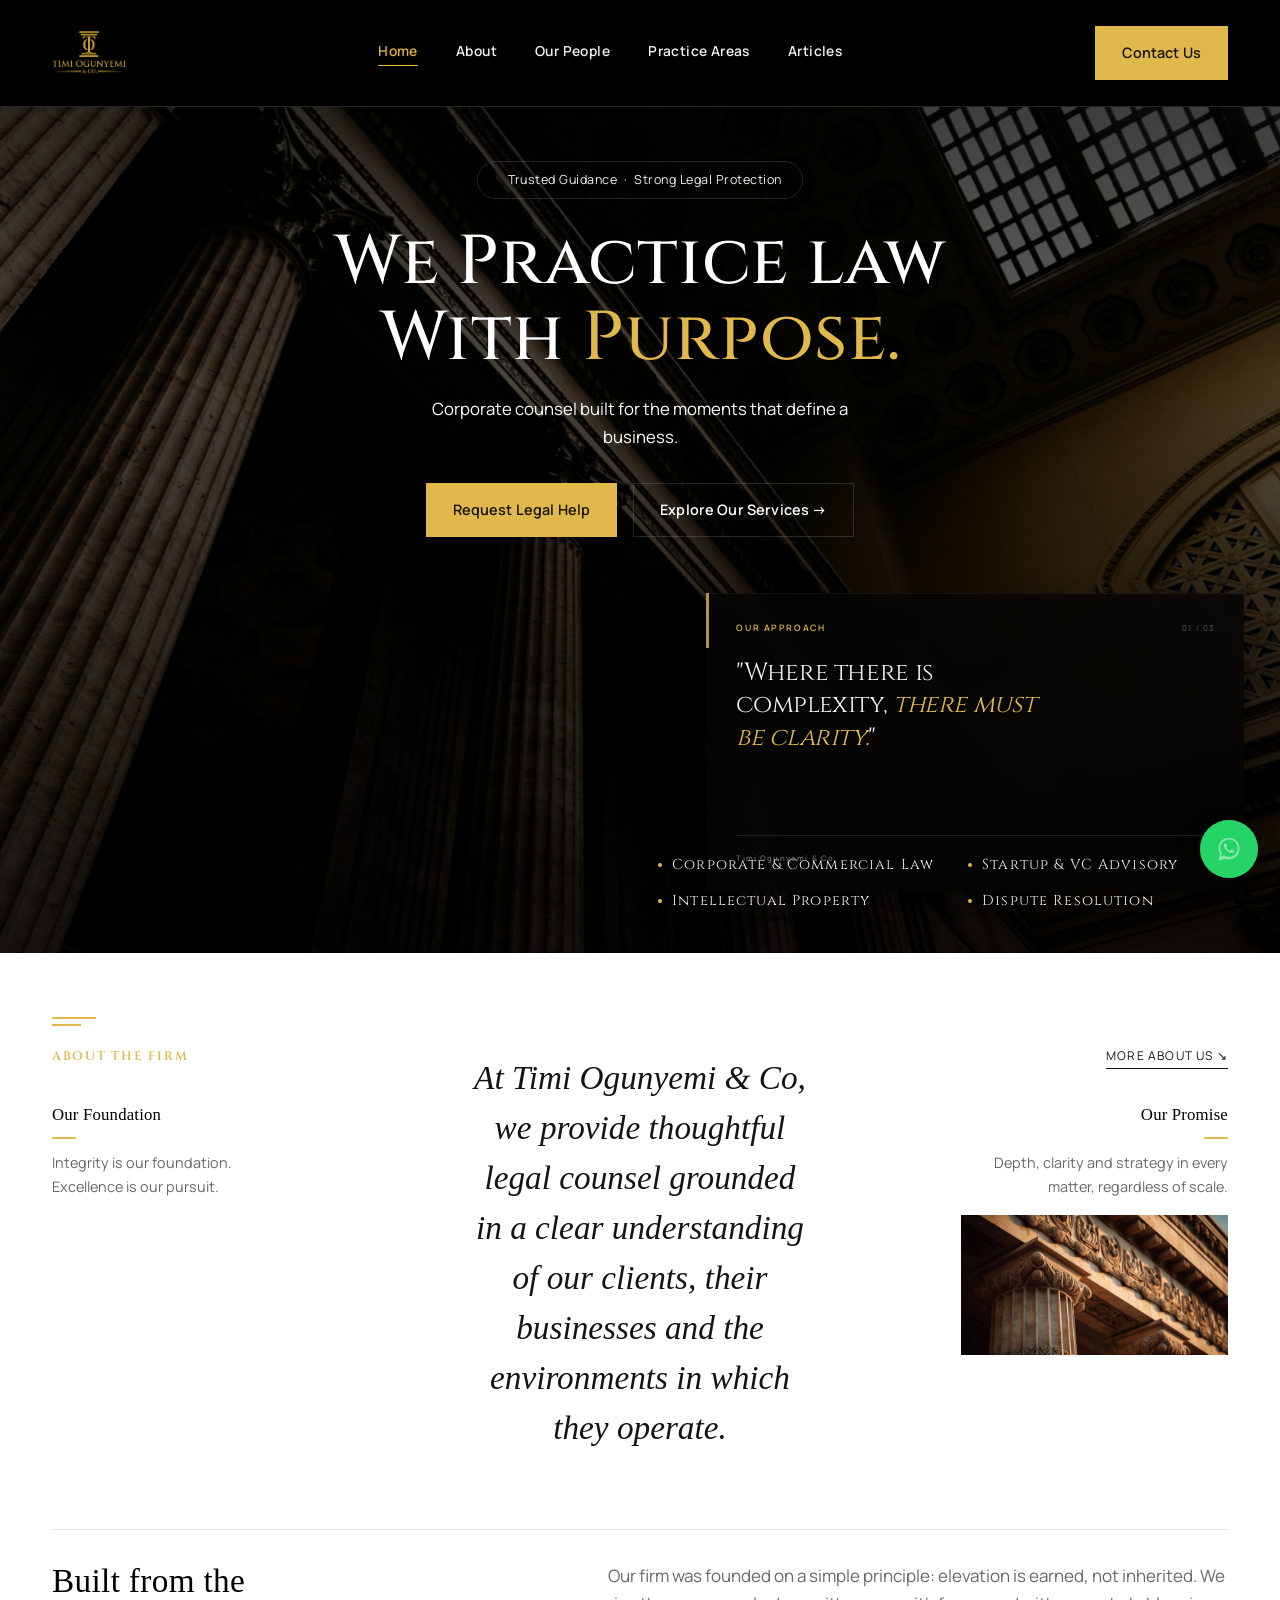
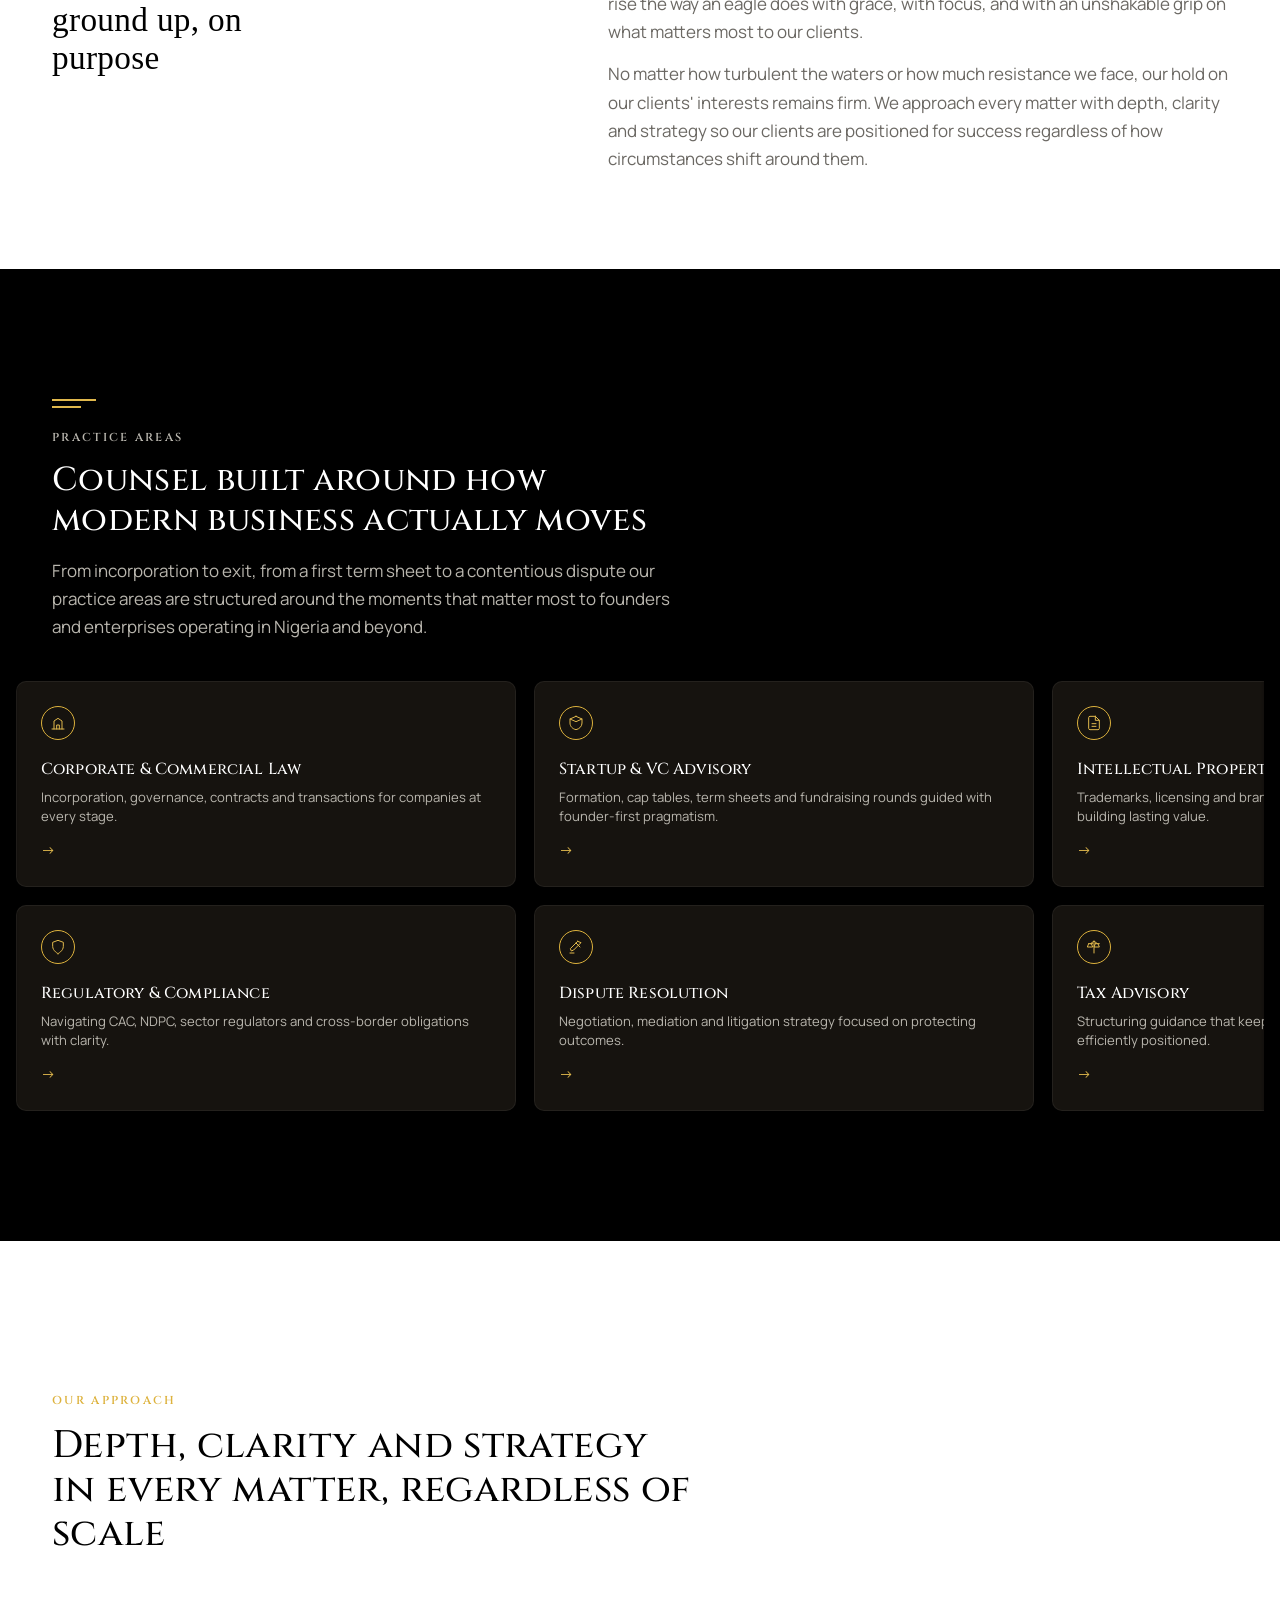
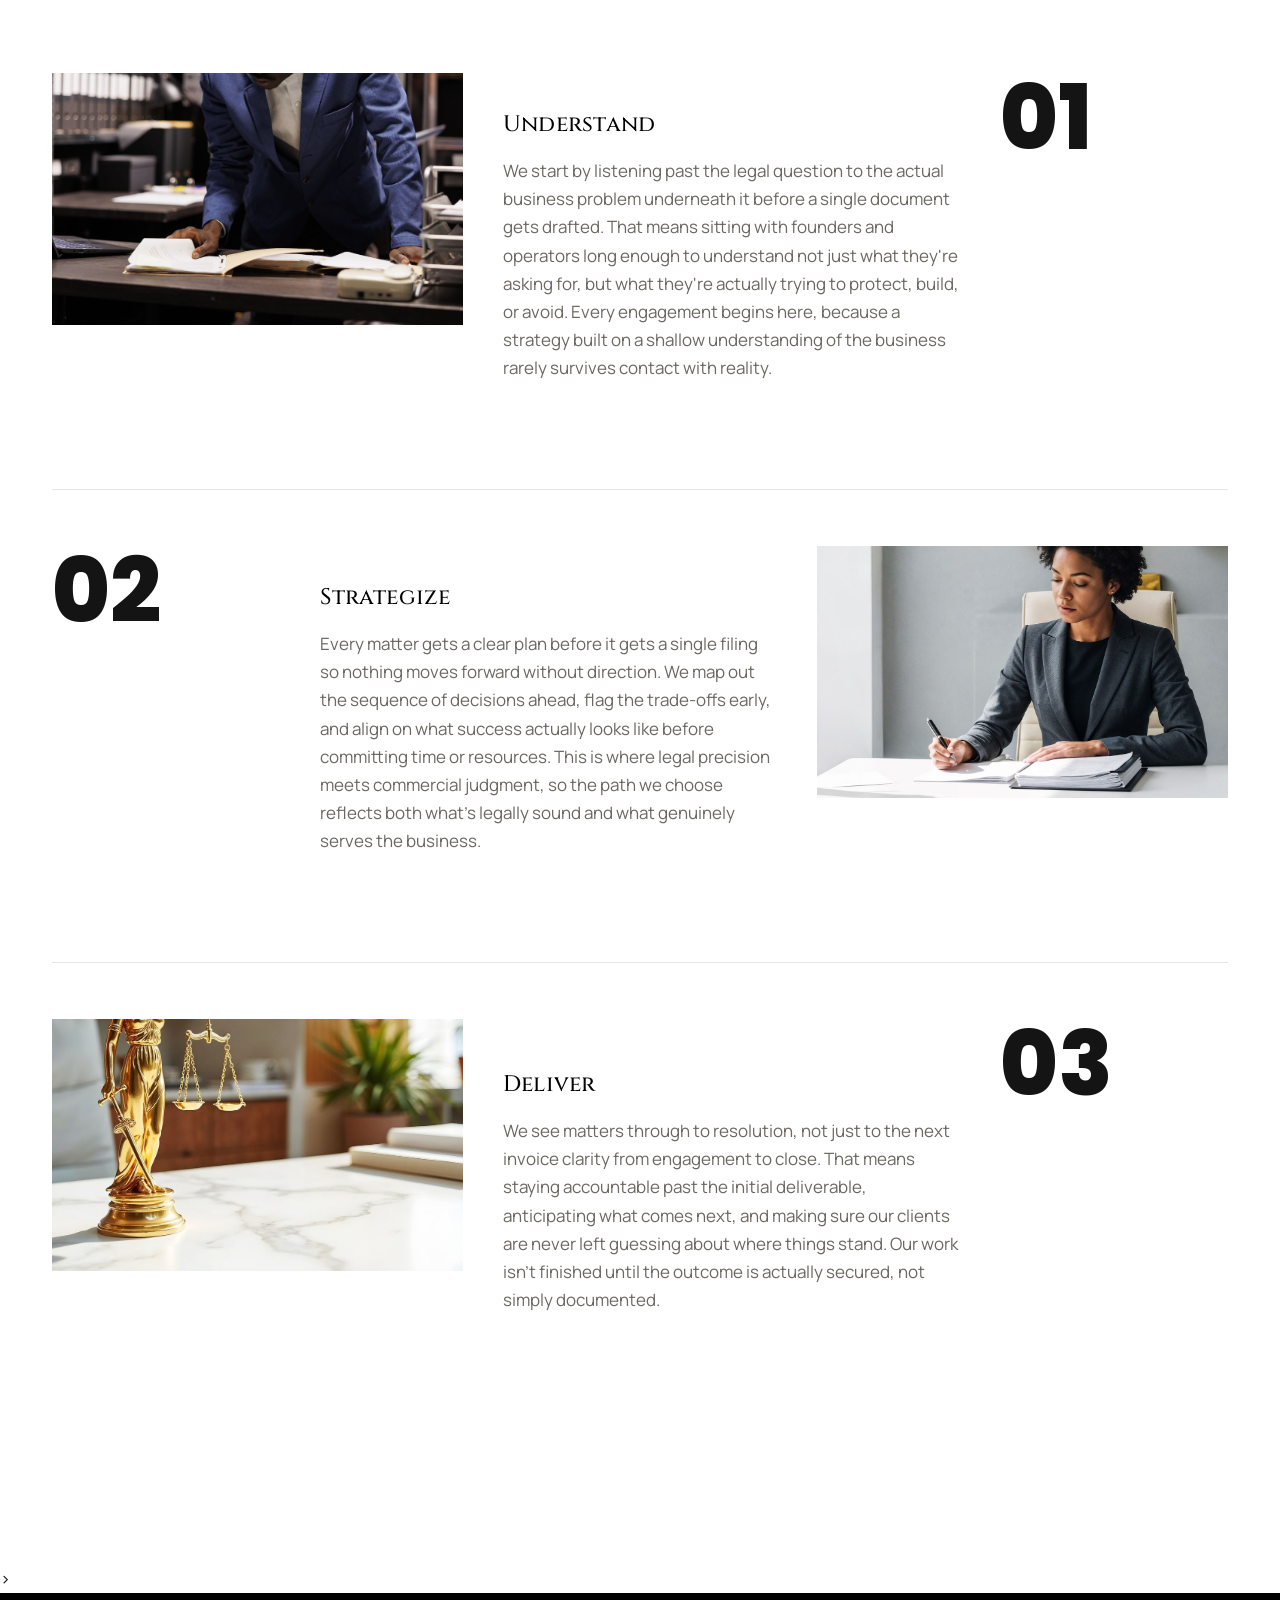
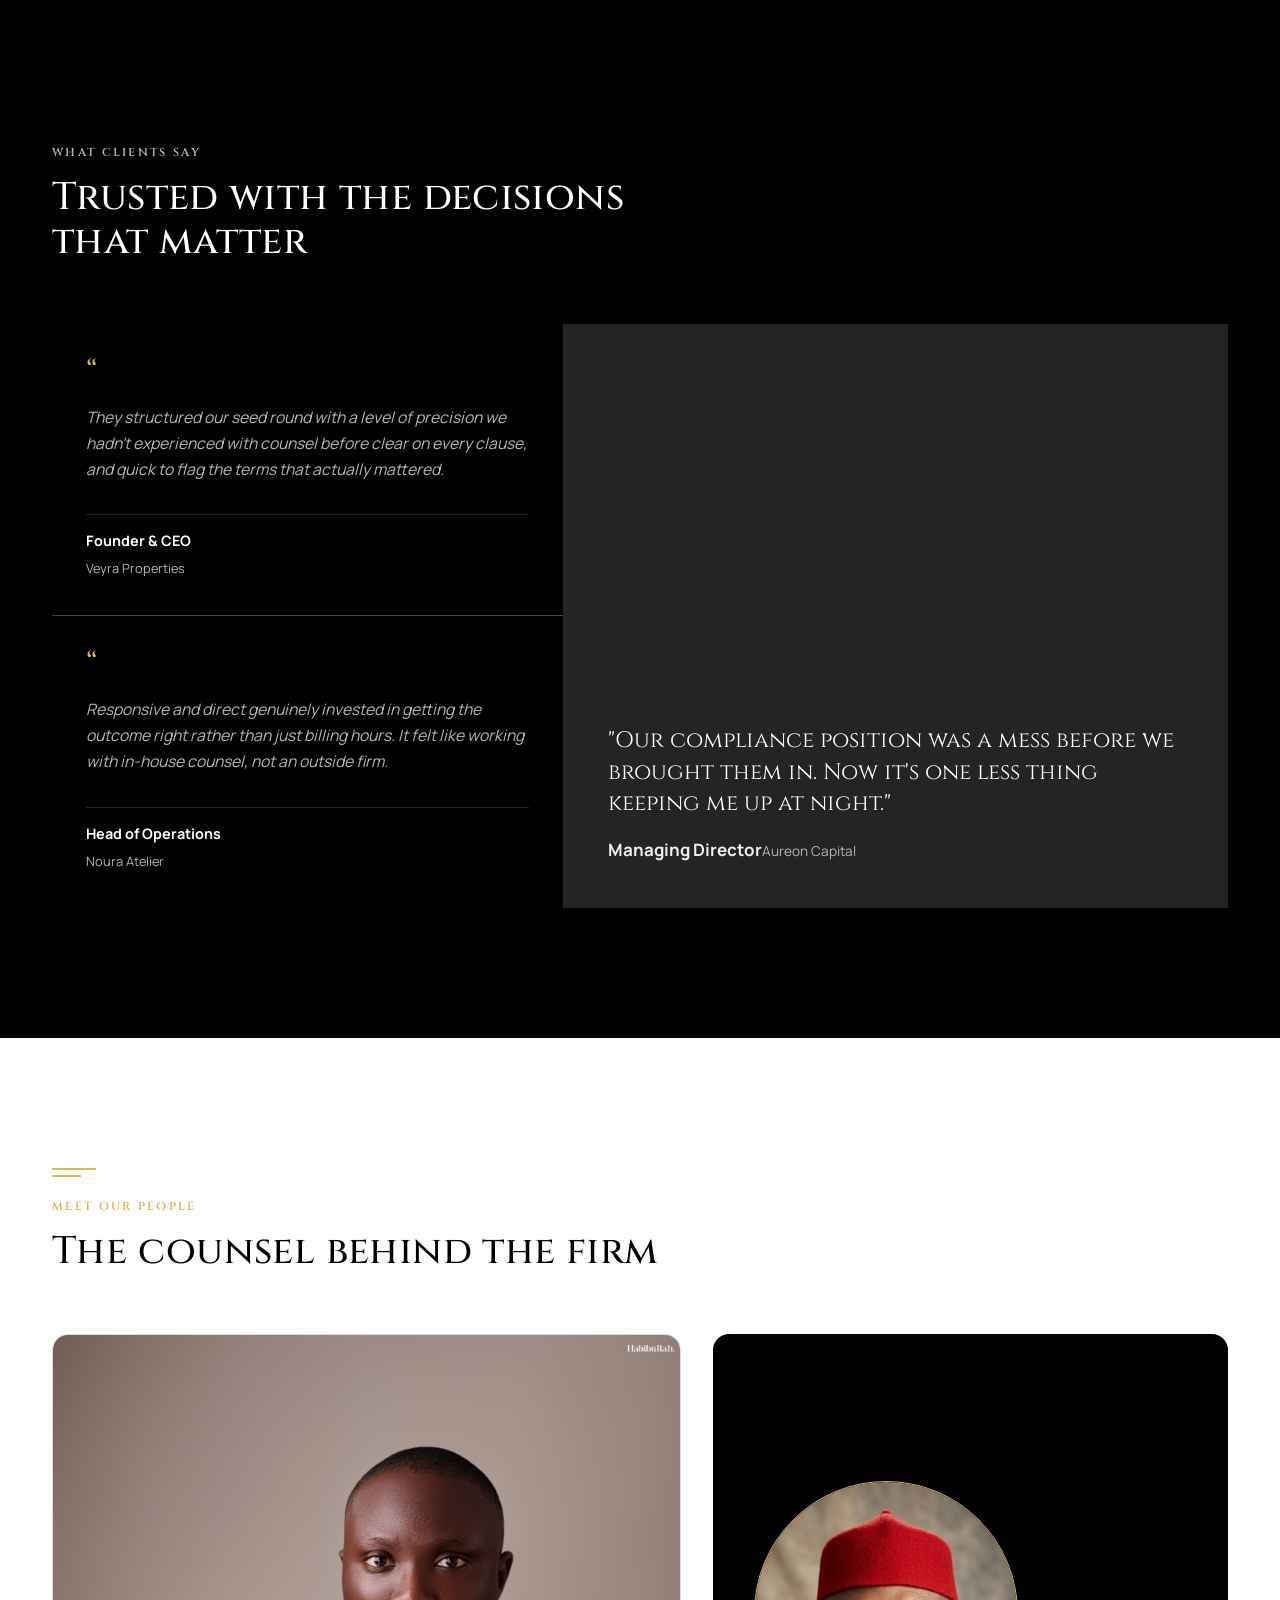
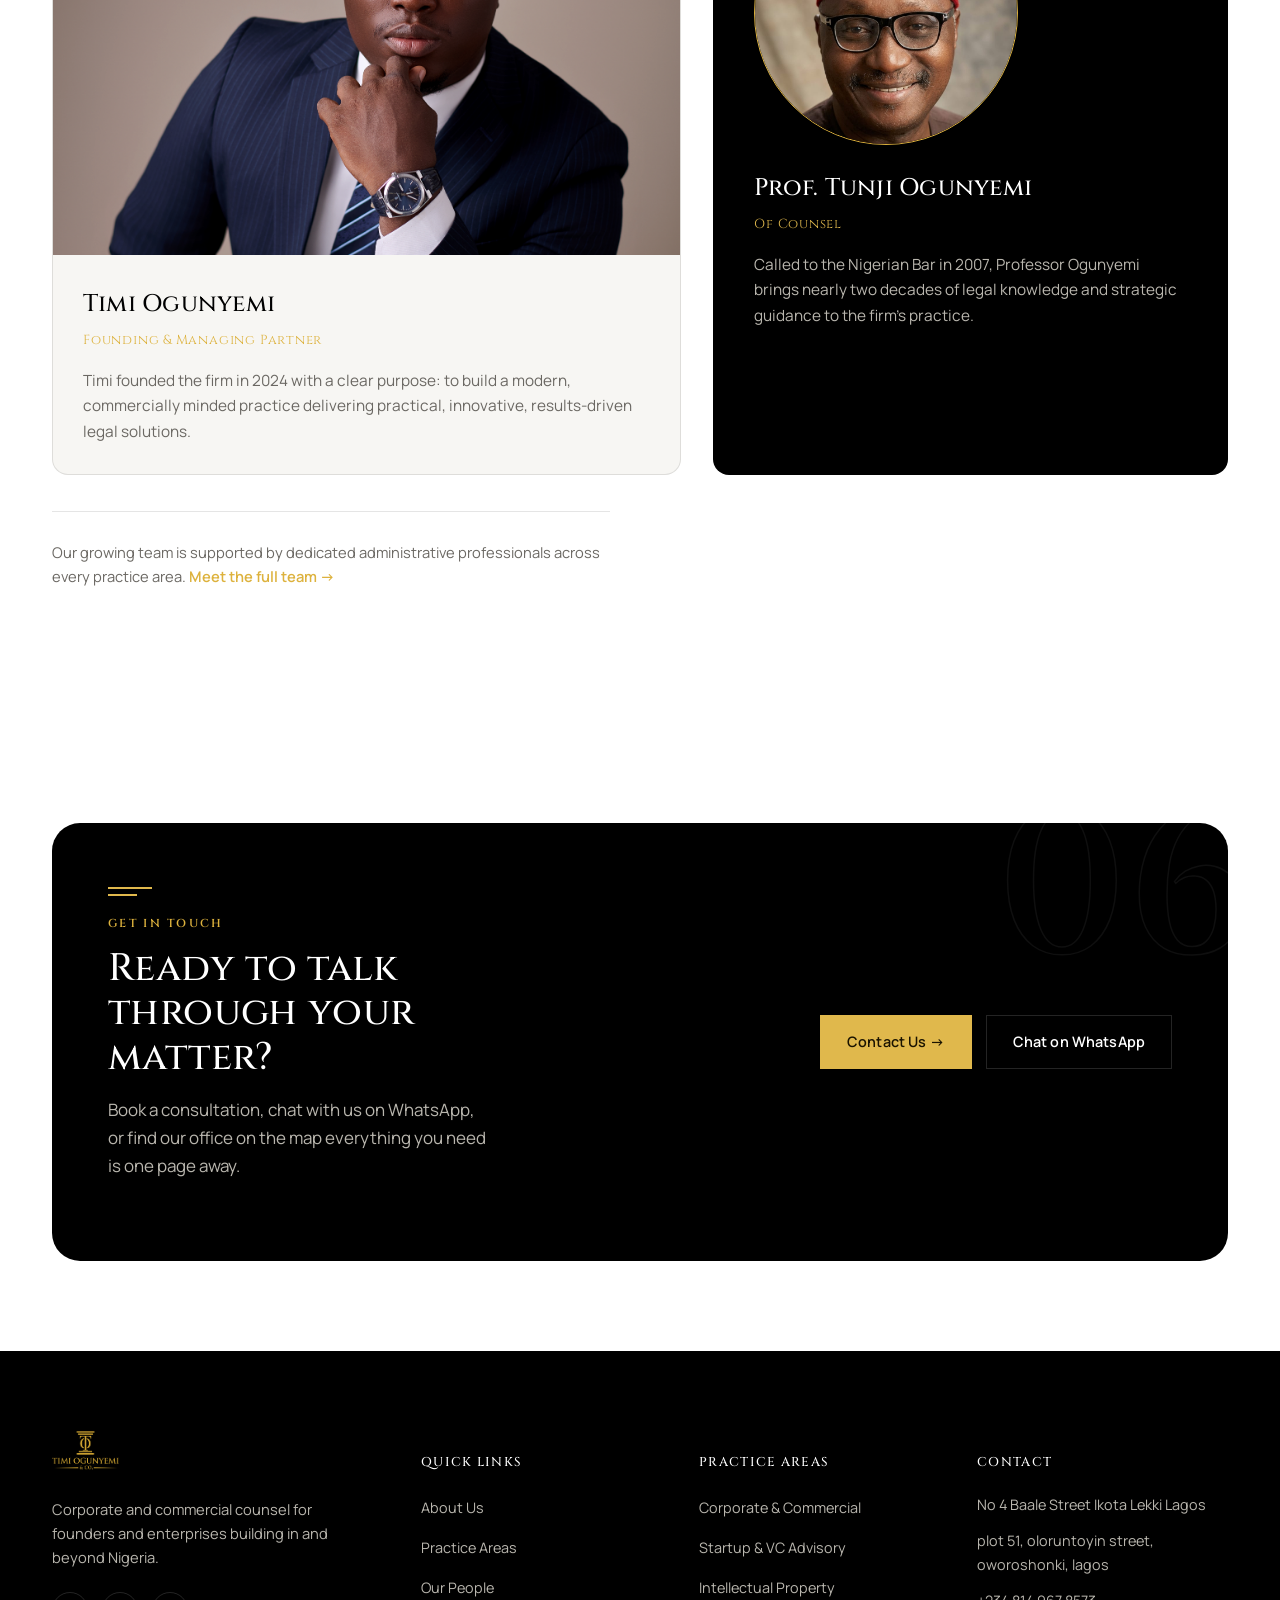
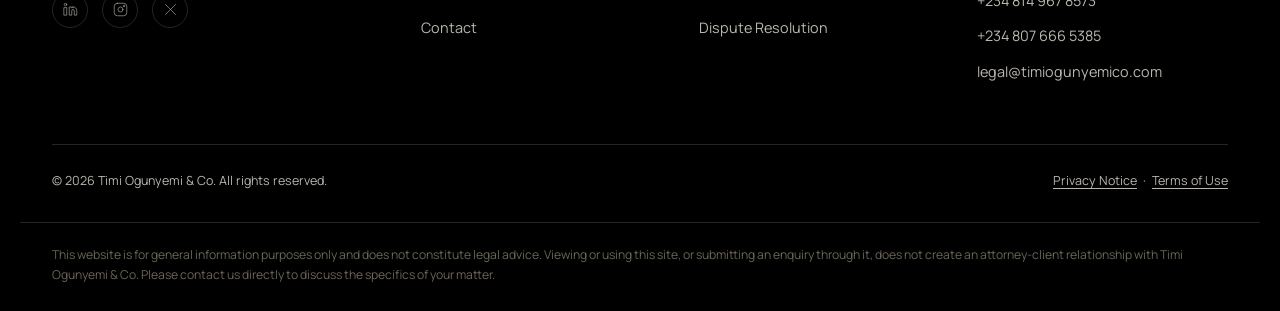
==== commit ffe70058: "fix footer bug" ====
--- a/index.html
+++ b/index.html
@@ -902,9 +902,9 @@
           </div>
           <div>
             <h5>CONTACT</h5>
-            <ul>
+            <ul class="cng">
               <li>No 4 Baale Street Ikota Lekki Lagos</li>
-              <li>PLOT 51, OLORUNTOYIN STREET, OWOROSHONKI, LAGOS</li>
+              <li>plot 51, oloruntoyin street, oworoshonki, lagos</li>
               <li>+234 814 967 8573</li>
               <li>+234 807 666 5385</li>
               <li>
--- a/assets/styles.css
+++ b/assets/styles.css
@@ -778,6 +778,10 @@
   color: var(--text-onDark-soft);
   transition: color 0.25s ease;
 }
+
+.cng li {
+  font-size: 0.9rem;
+}
 footer ul a:hover {
   color: var(--gold);
 }
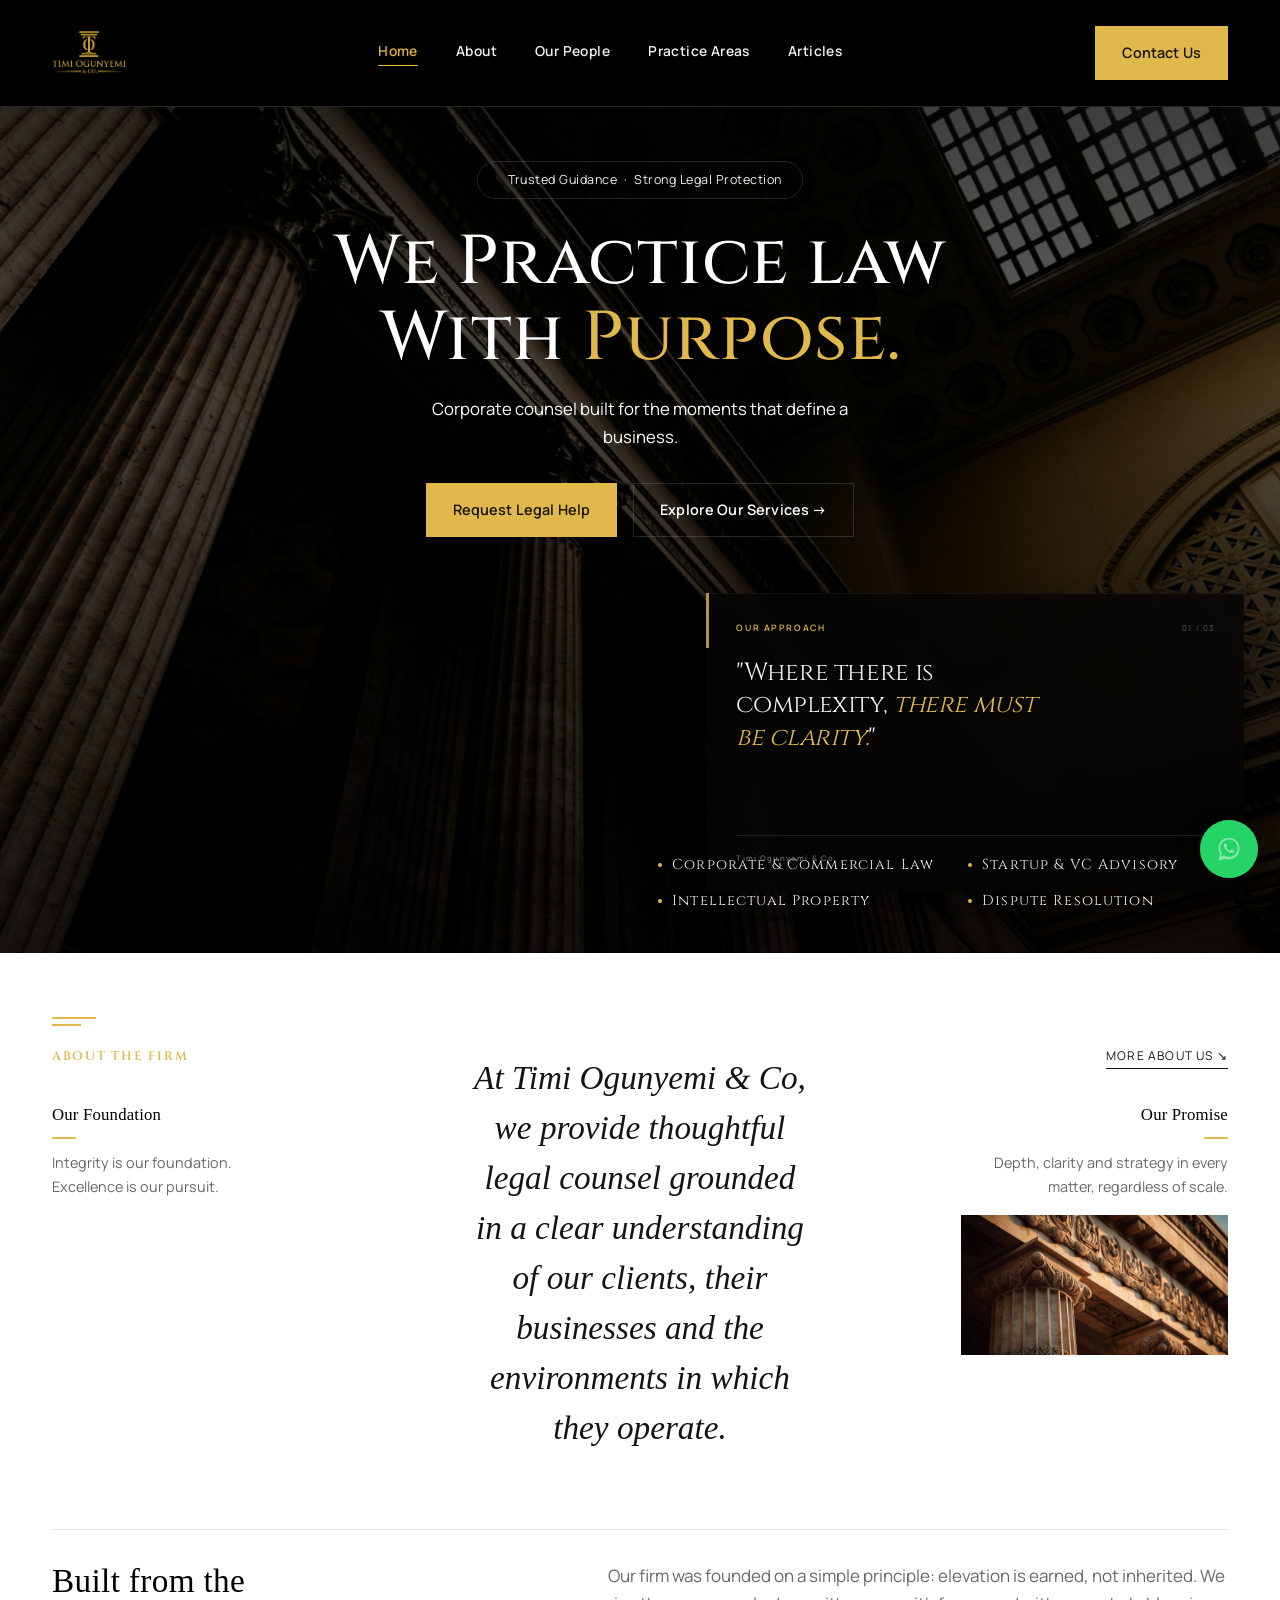
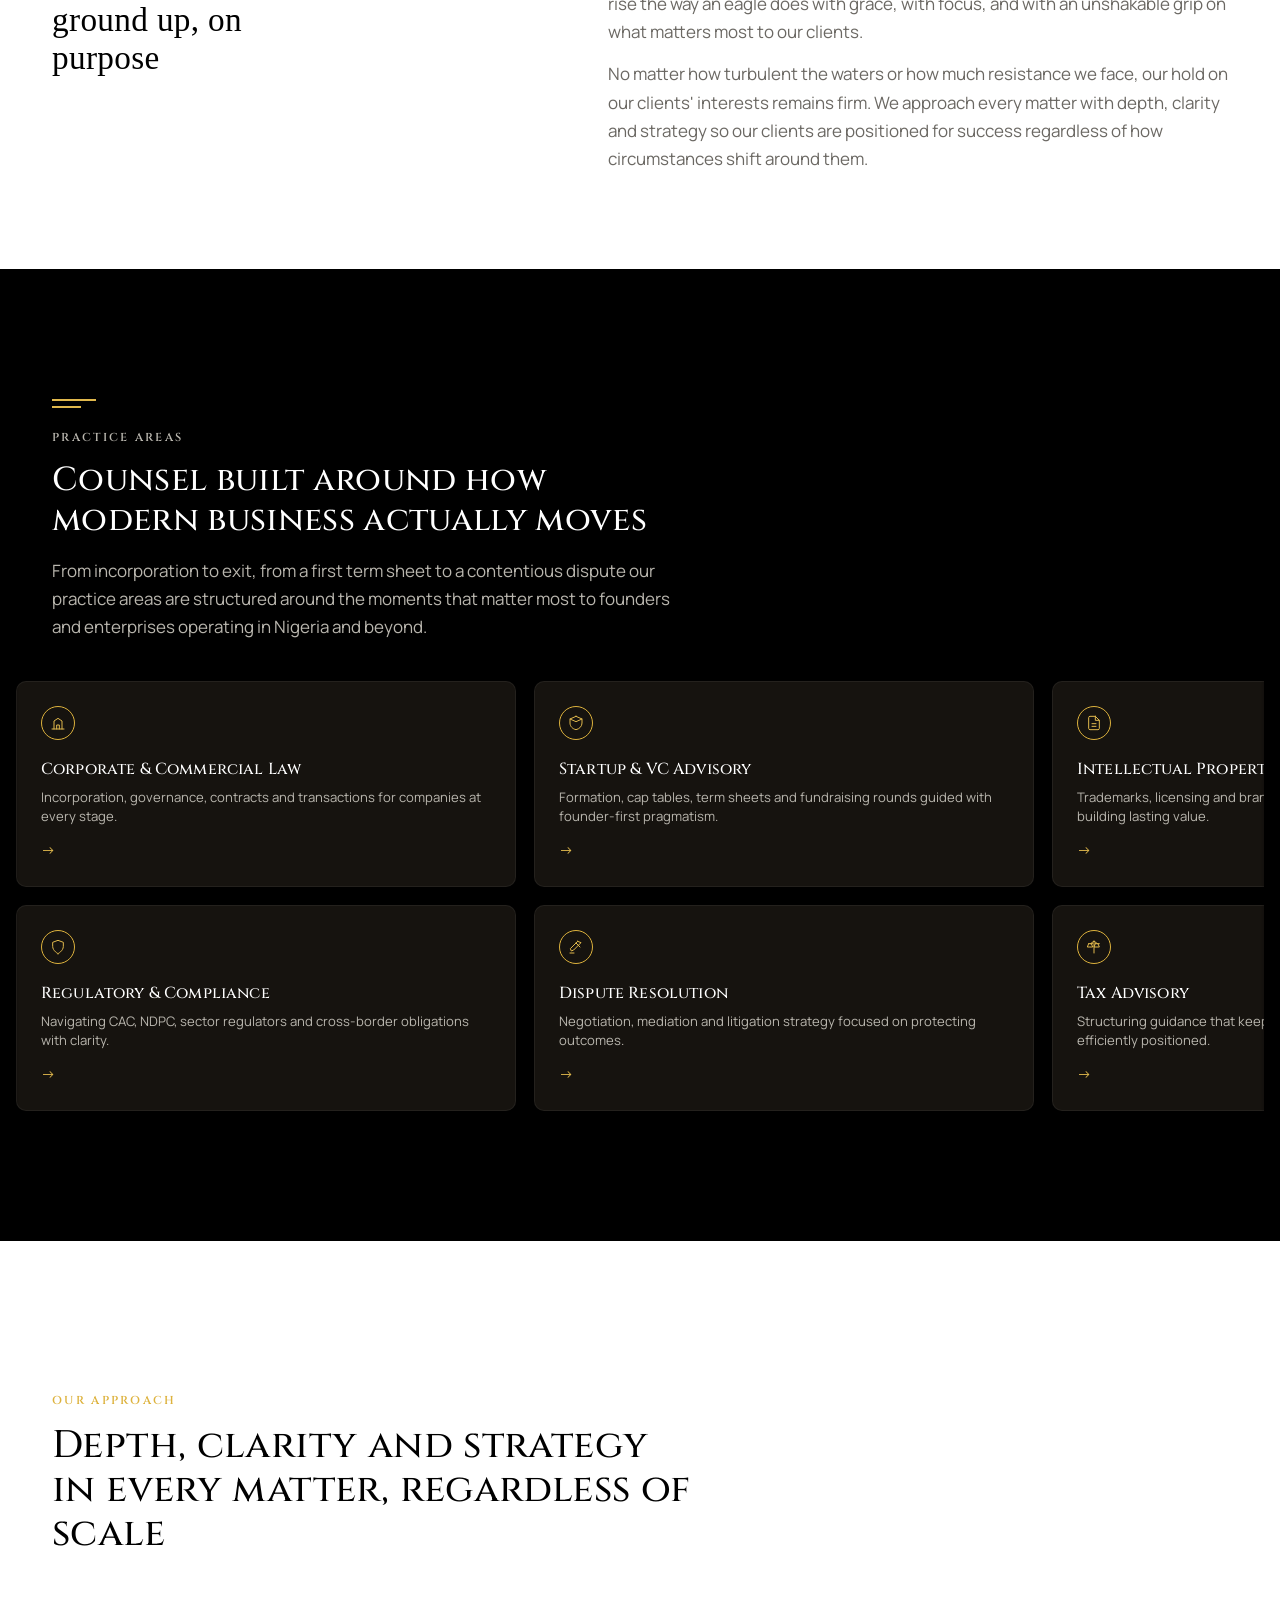
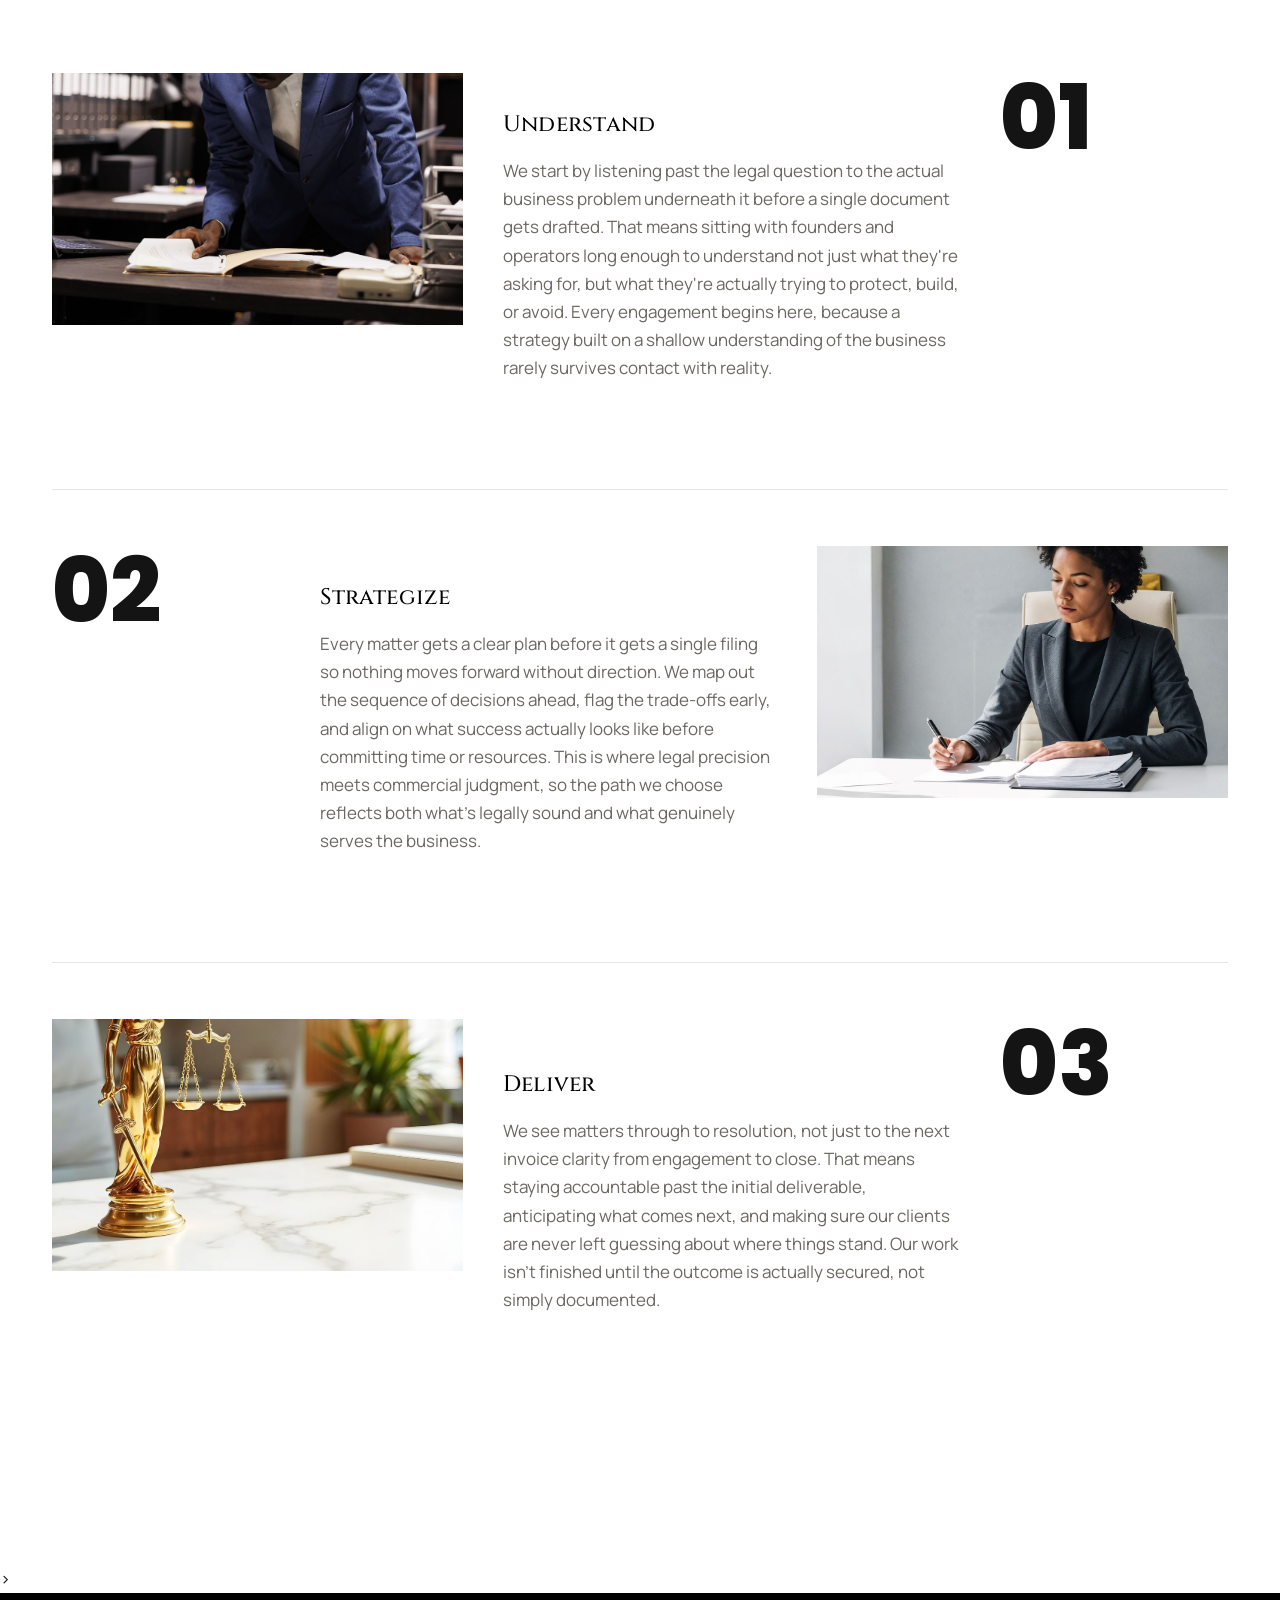
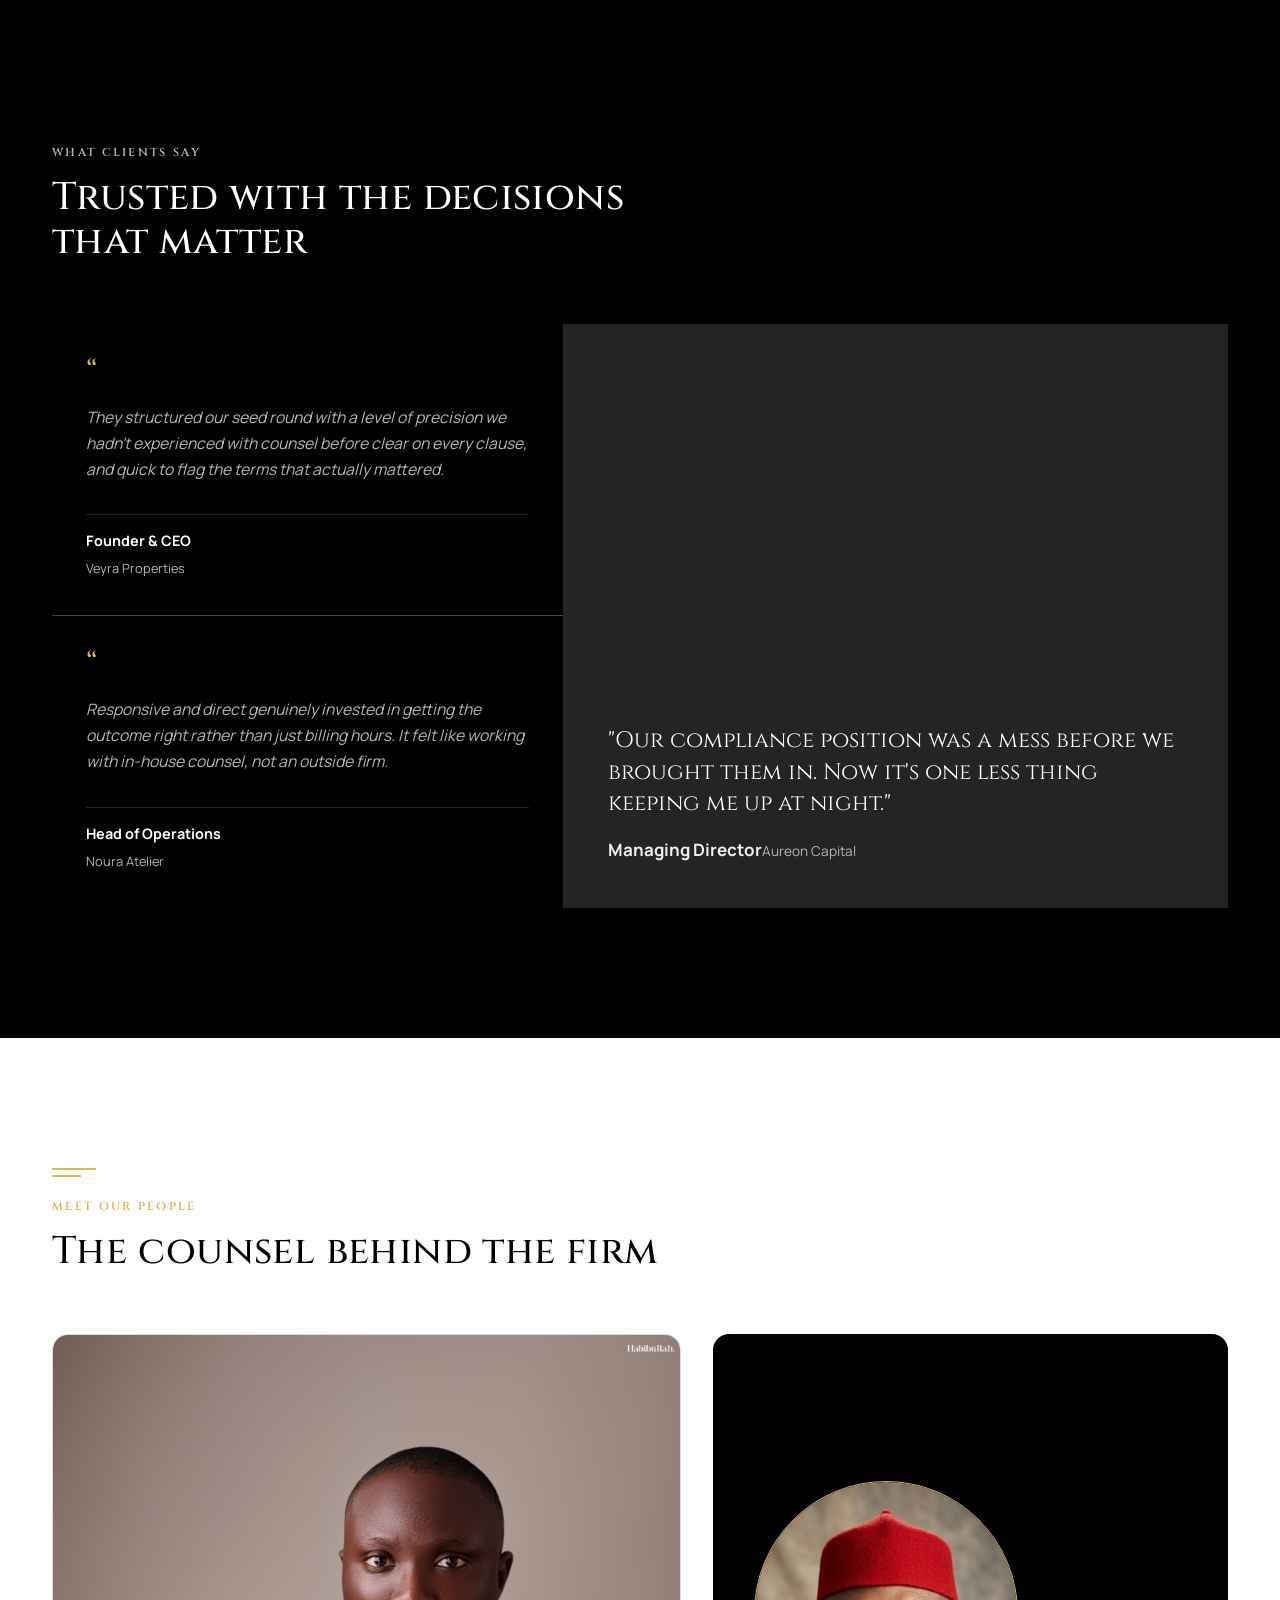
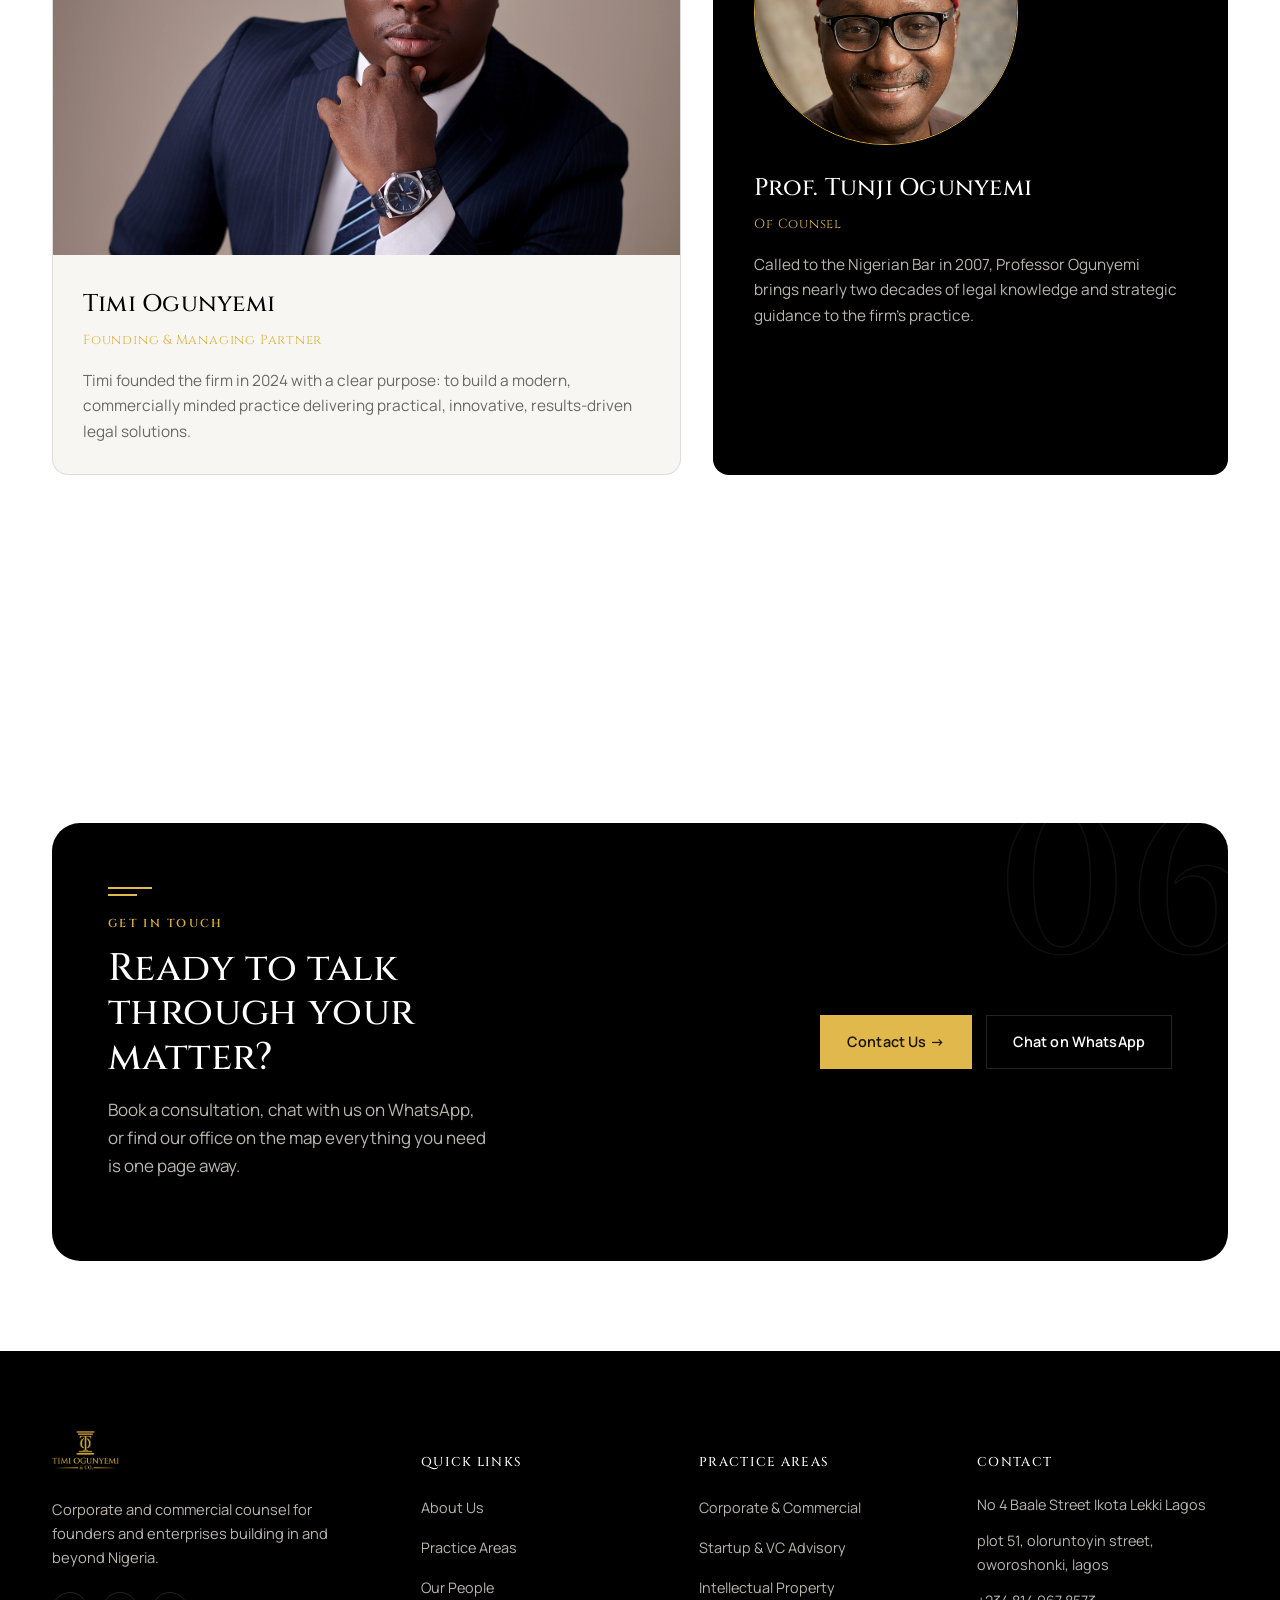
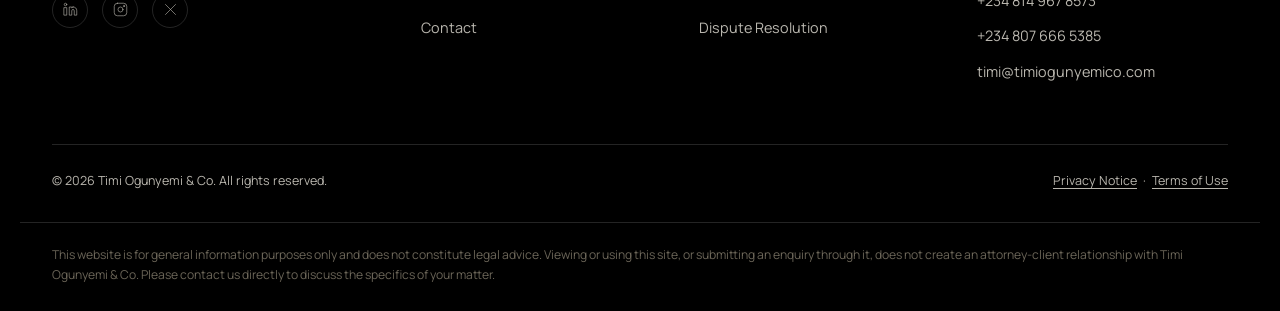
==== commit d6b58fa0: "update the email" ====
--- a/index.html
+++ b/index.html
@@ -908,8 +908,8 @@
               <li>+234 814 967 8573</li>
               <li>+234 807 666 5385</li>
               <li>
-                <a href="mailto:legal@timiogunyemico.com"
-                  >legal@timiogunyemico.com</a
+                <a href="mailto:timi@timiogunyemico.com"
+                  >timi@timiogunyemico.com</a
                 >
               </li>
             </ul>
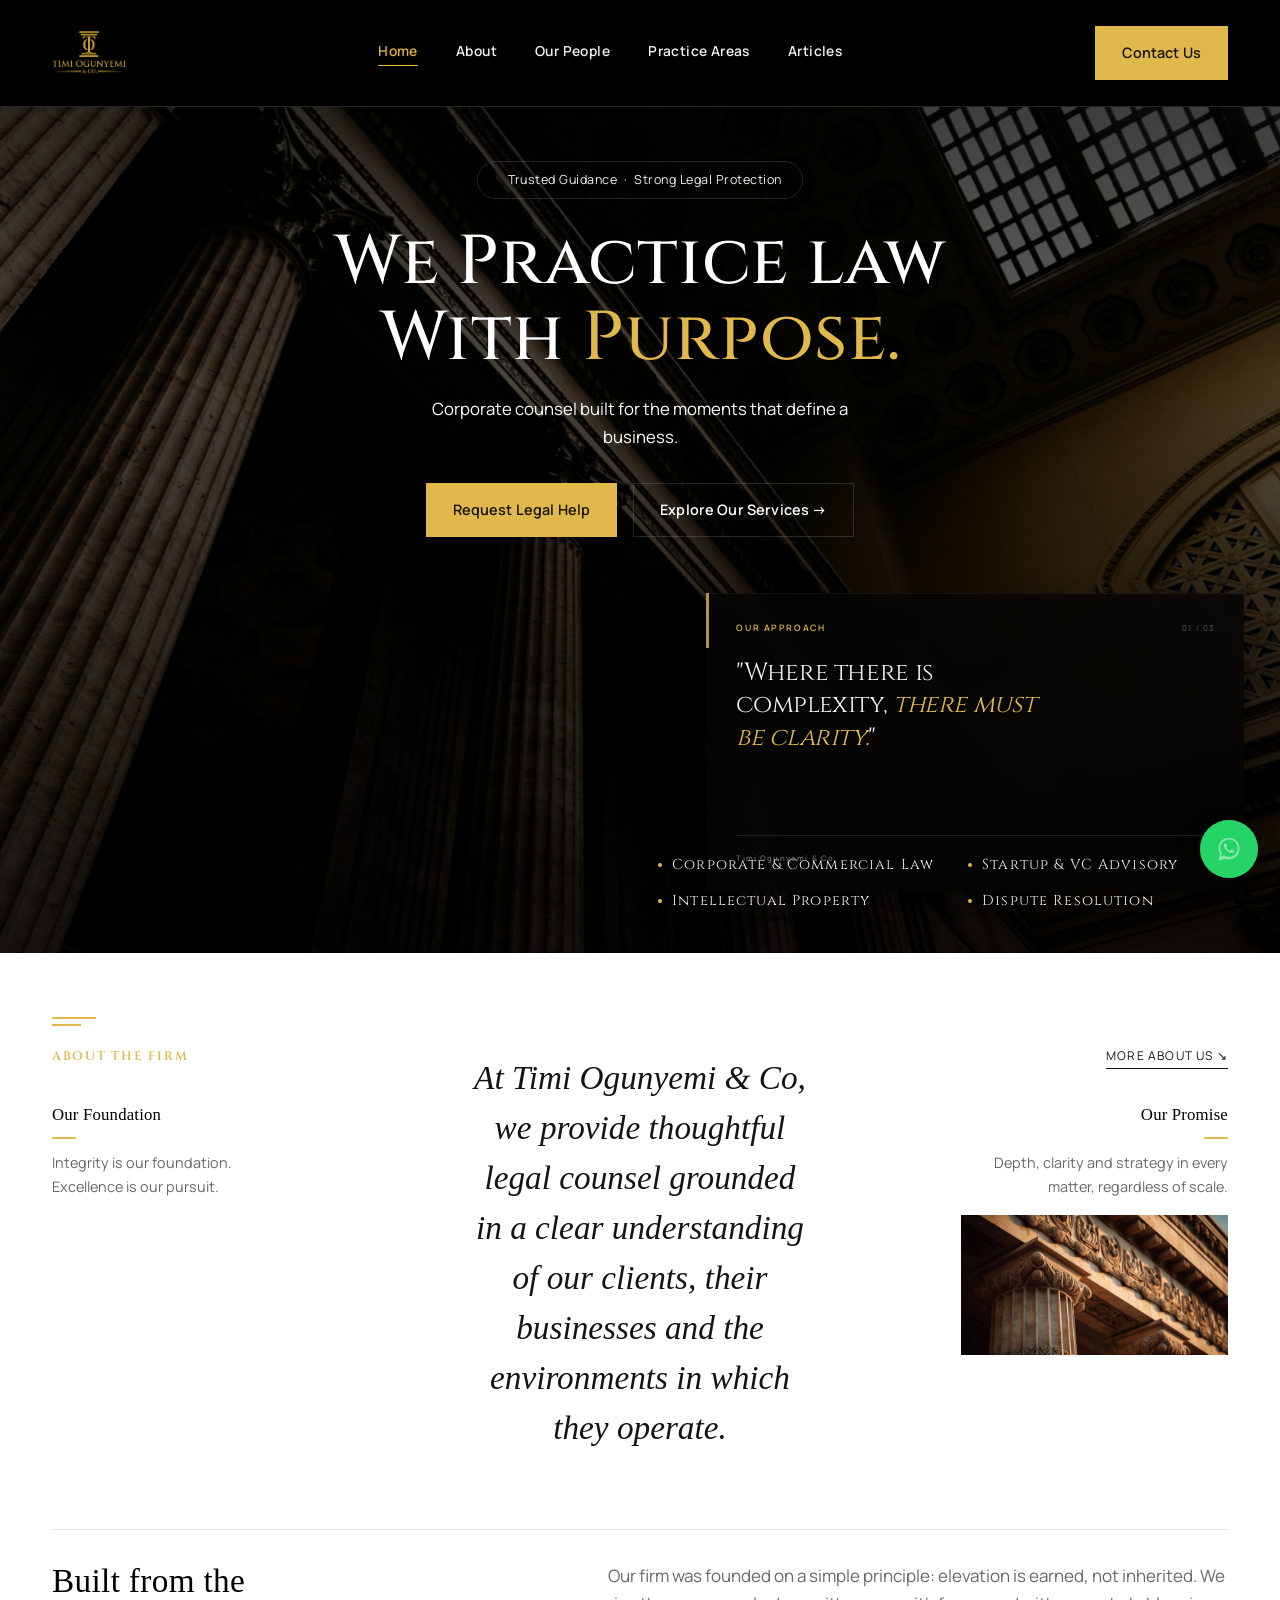
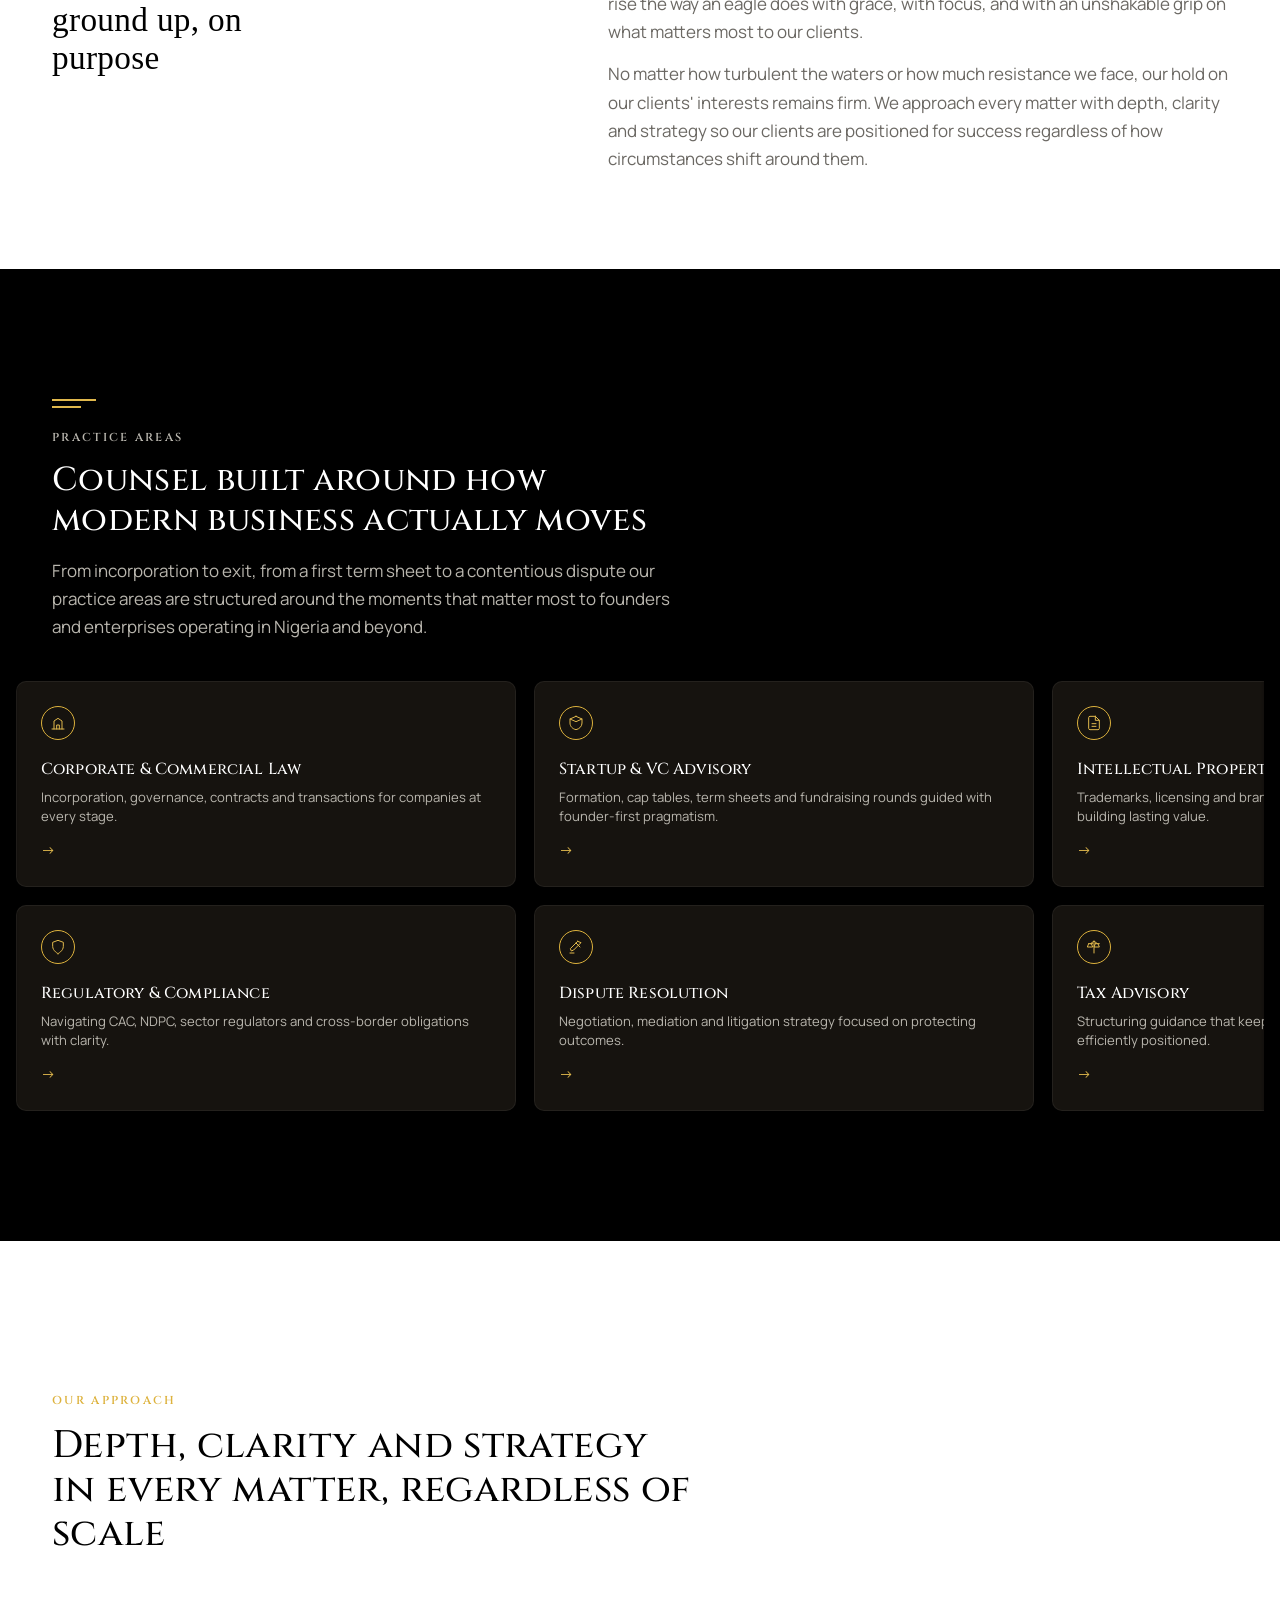
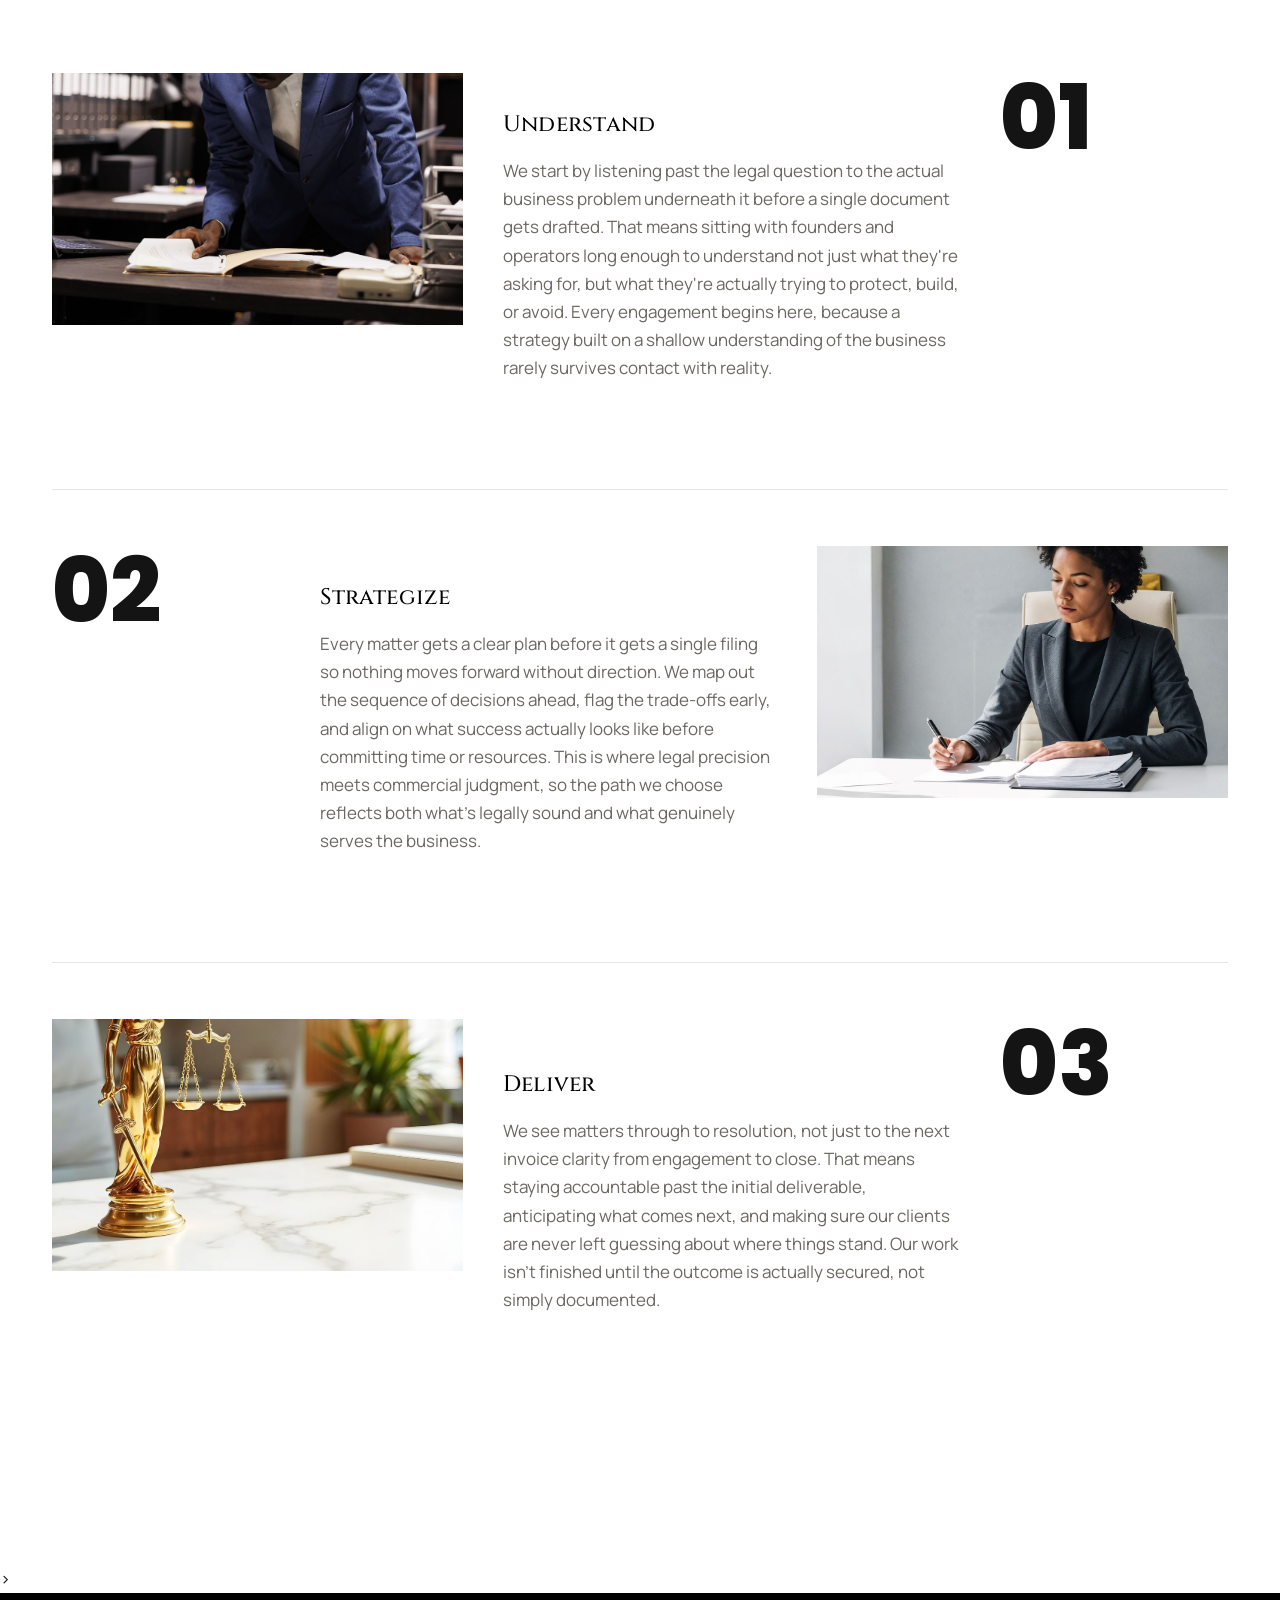
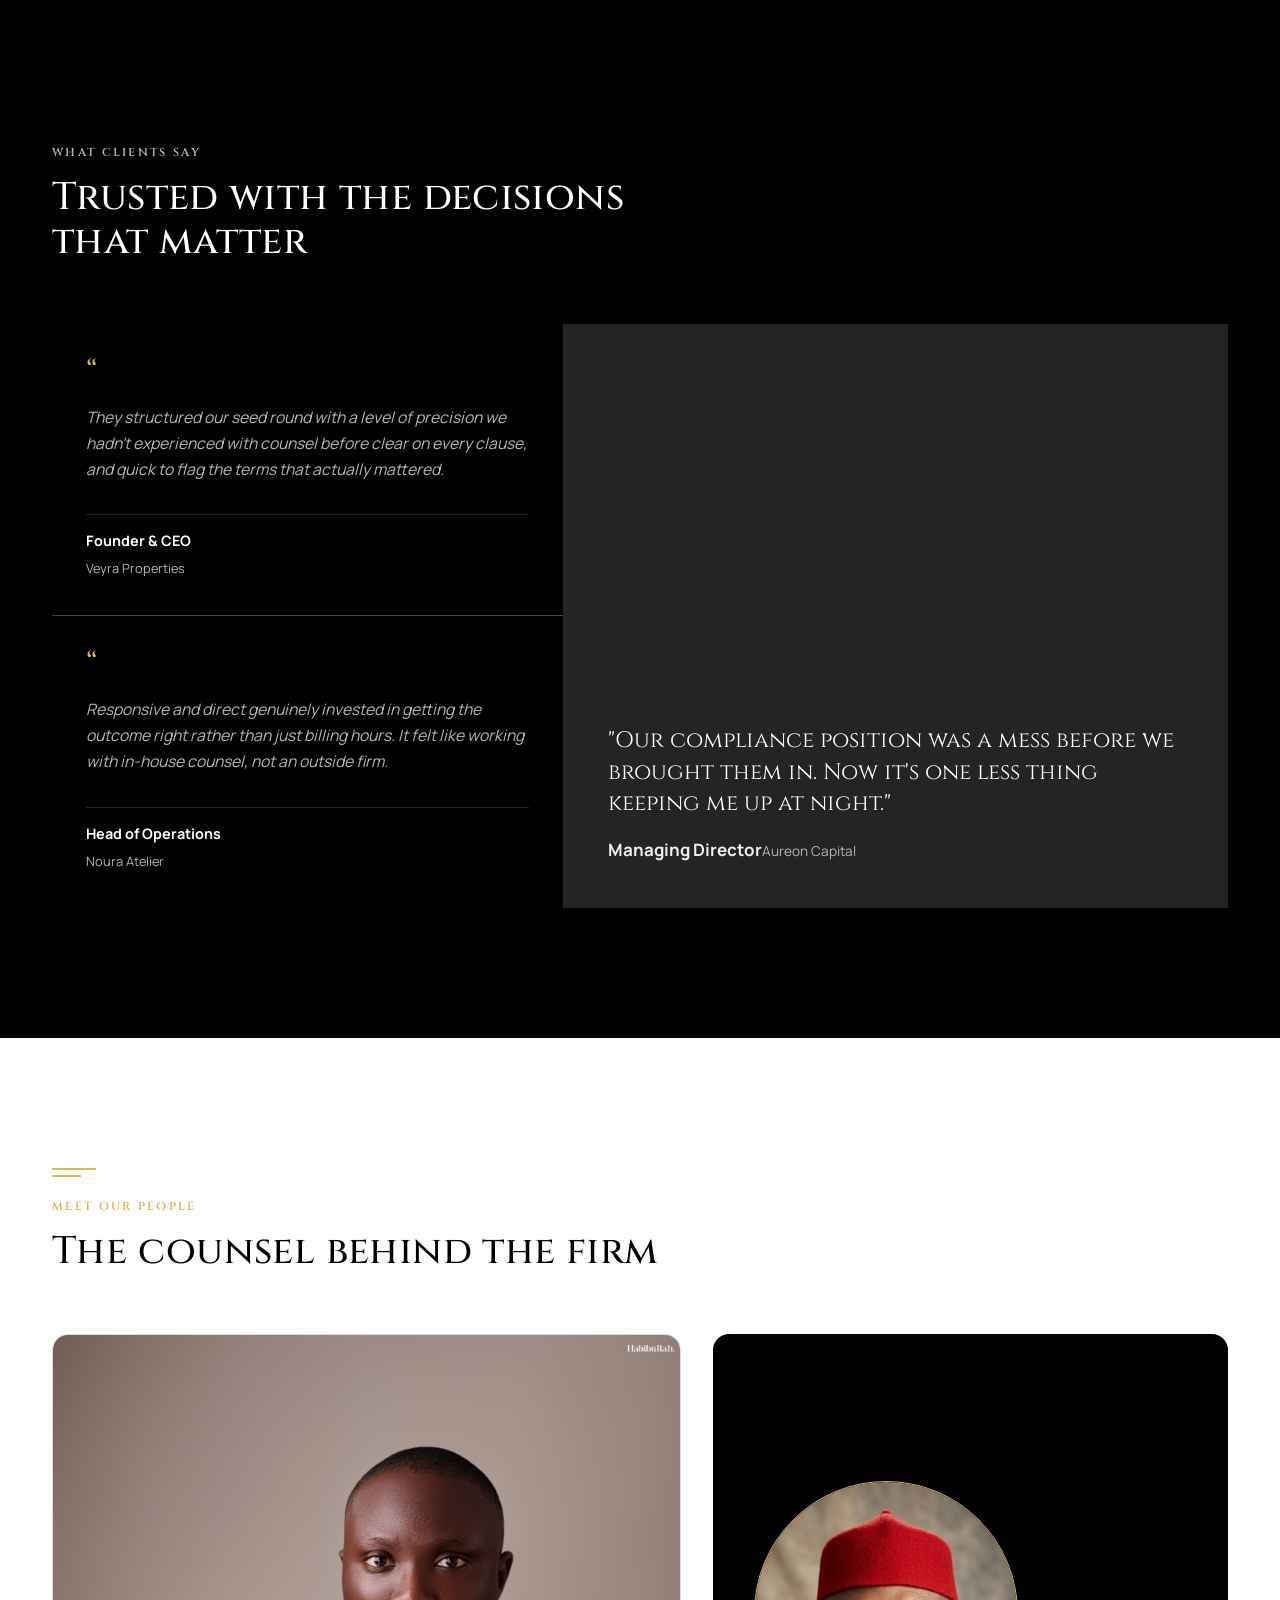
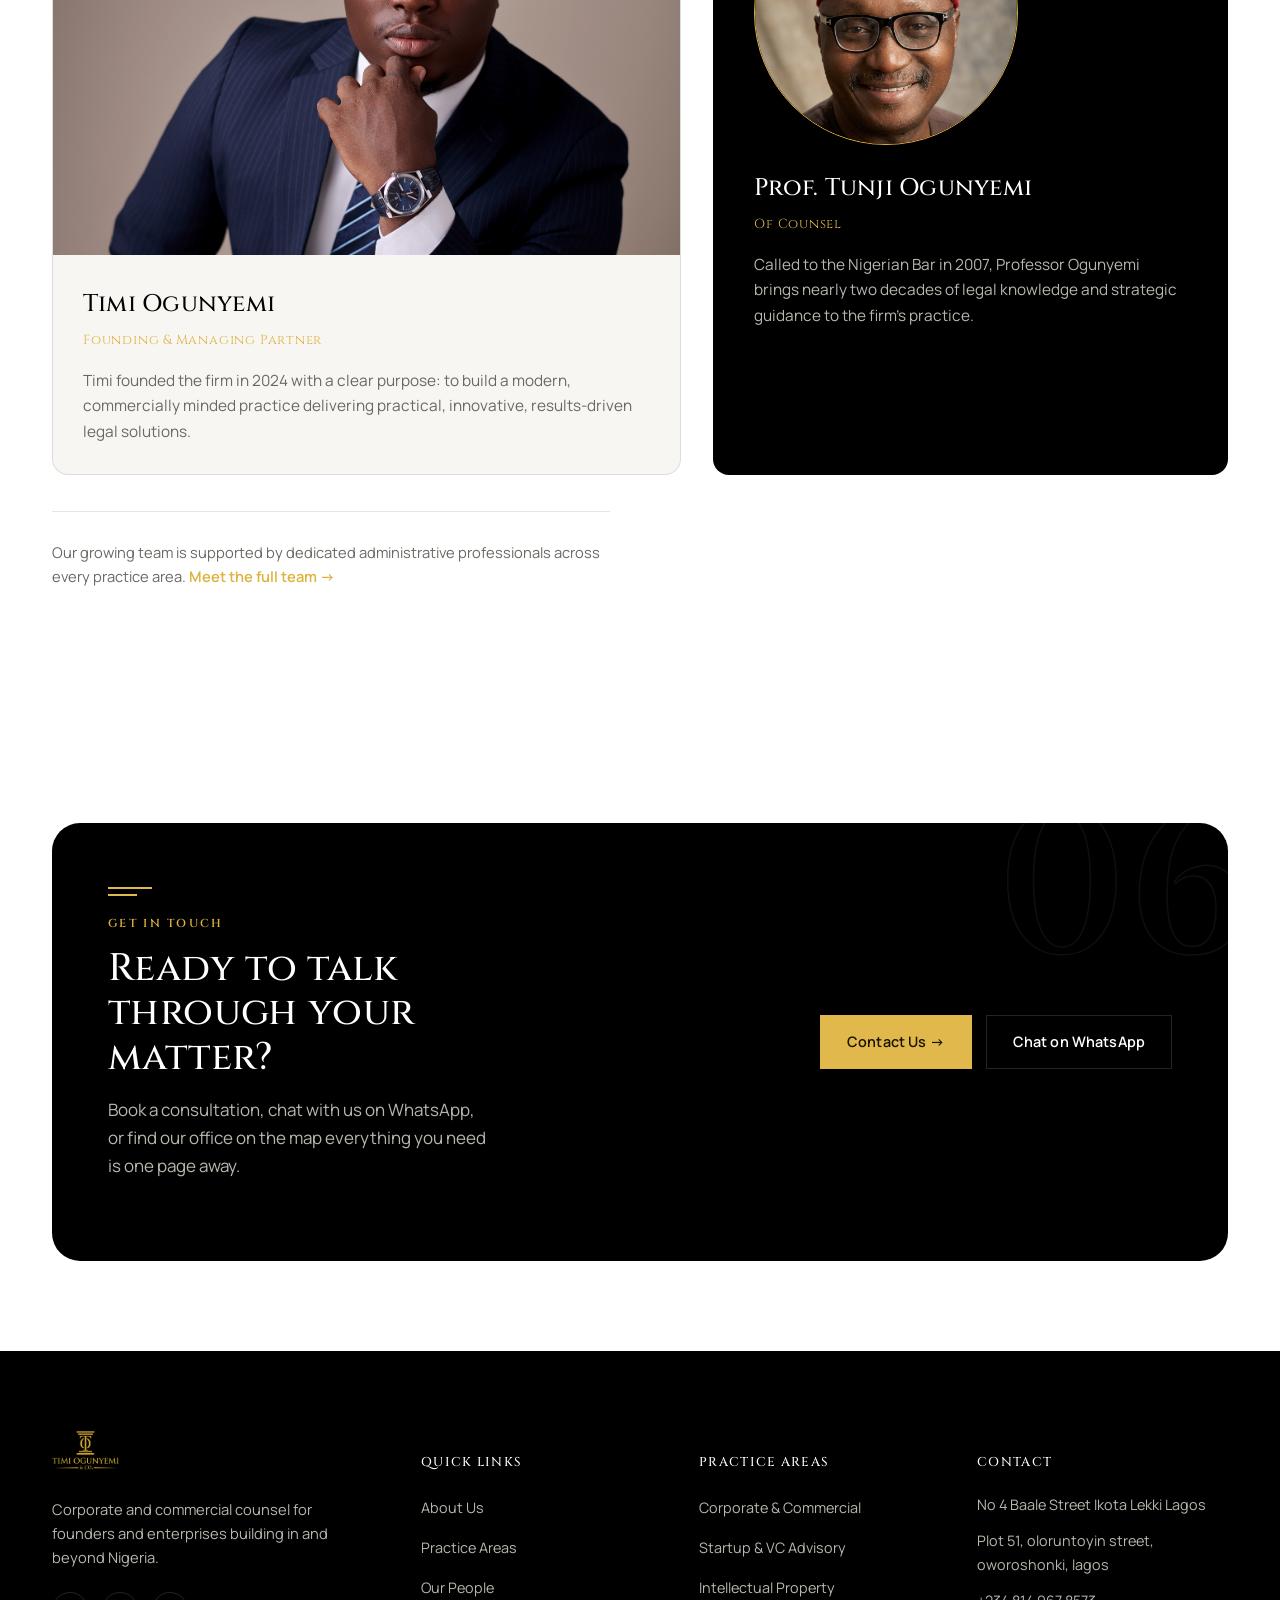
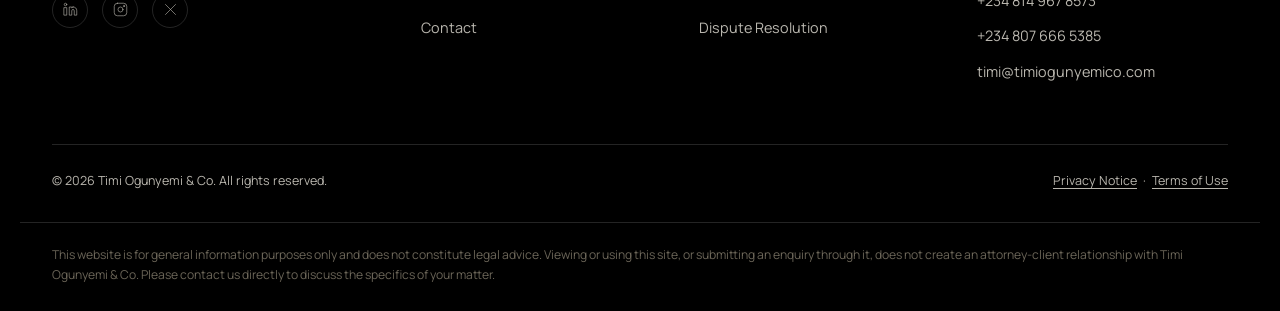
==== commit 08e98f95: "fixed footer" ====
--- a/index.html
+++ b/index.html
@@ -904,7 +904,7 @@
             <h5>CONTACT</h5>
             <ul class="cng">
               <li>No 4 Baale Street Ikota Lekki Lagos</li>
-              <li>plot 51, oloruntoyin street, oworoshonki, lagos</li>
+              <li>Plot 51, oloruntoyin street, oworoshonki, lagos</li>
               <li>+234 814 967 8573</li>
               <li>+234 807 666 5385</li>
               <li>
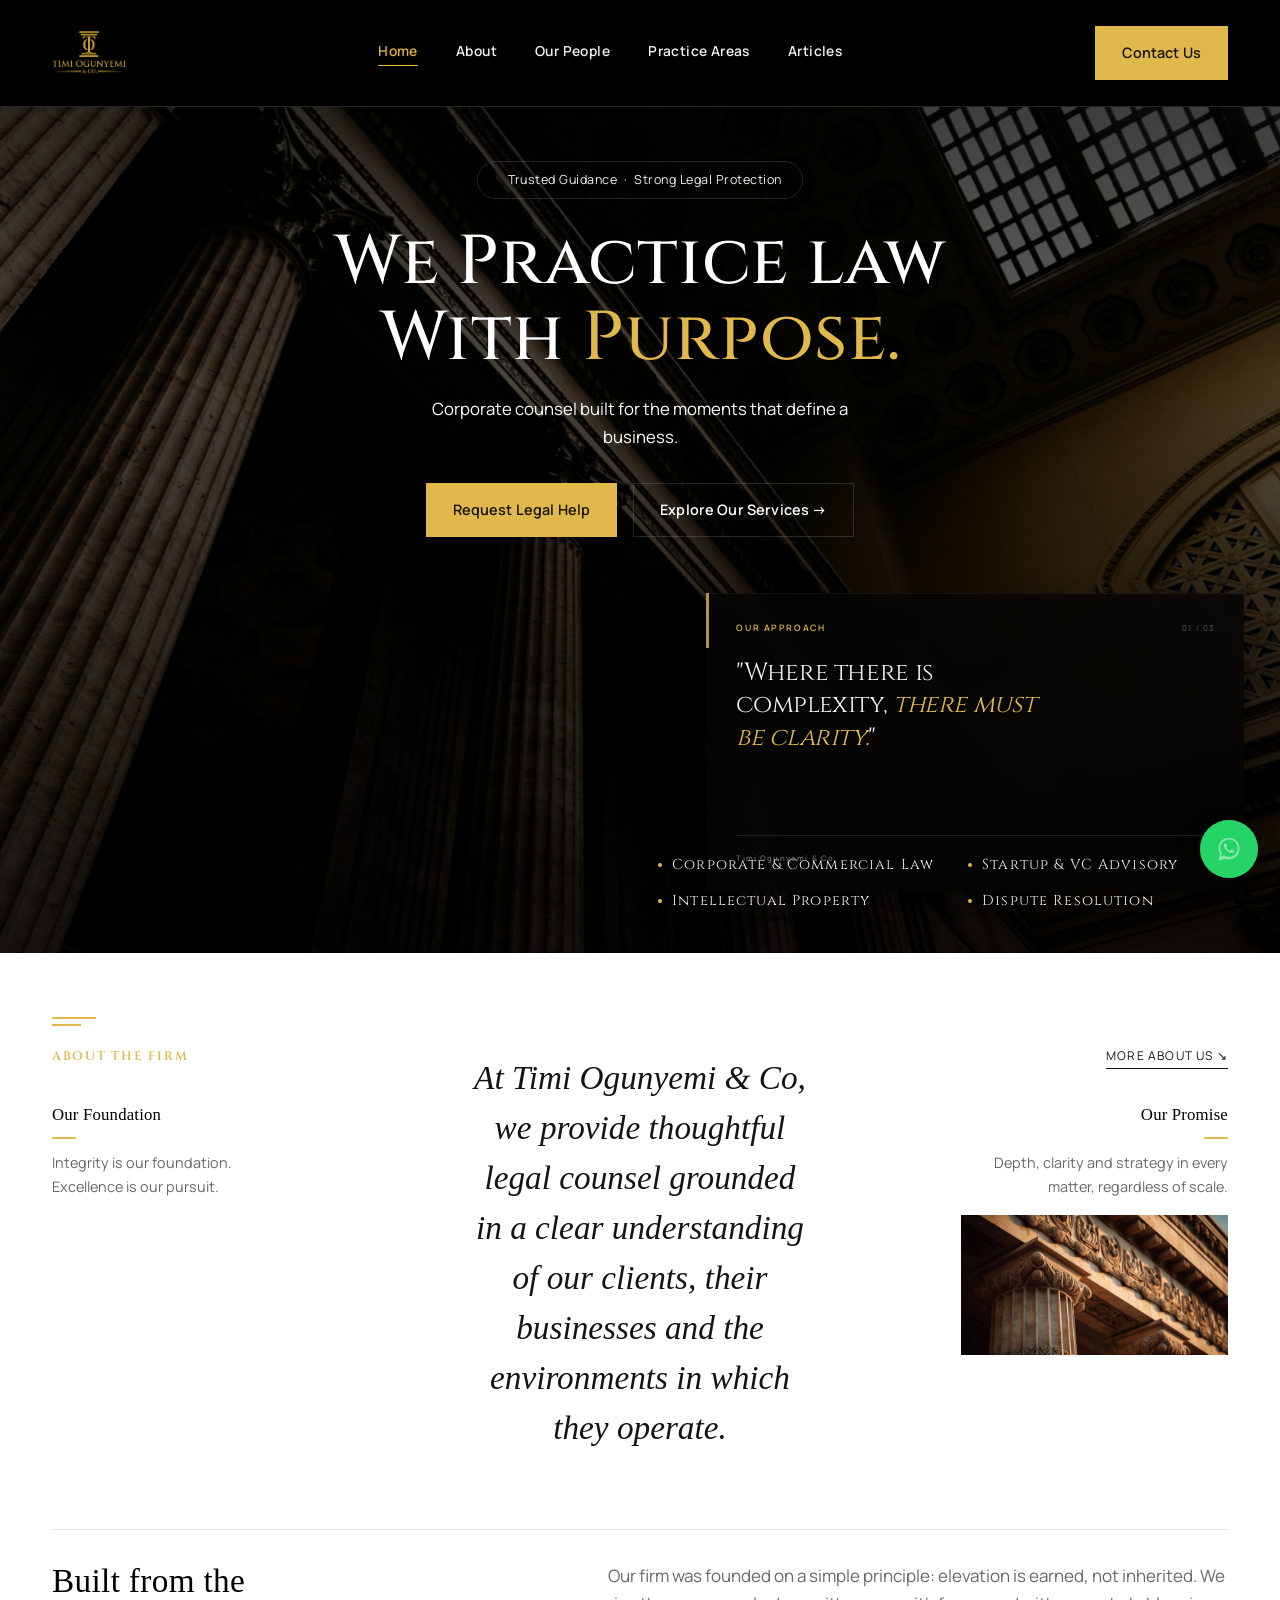
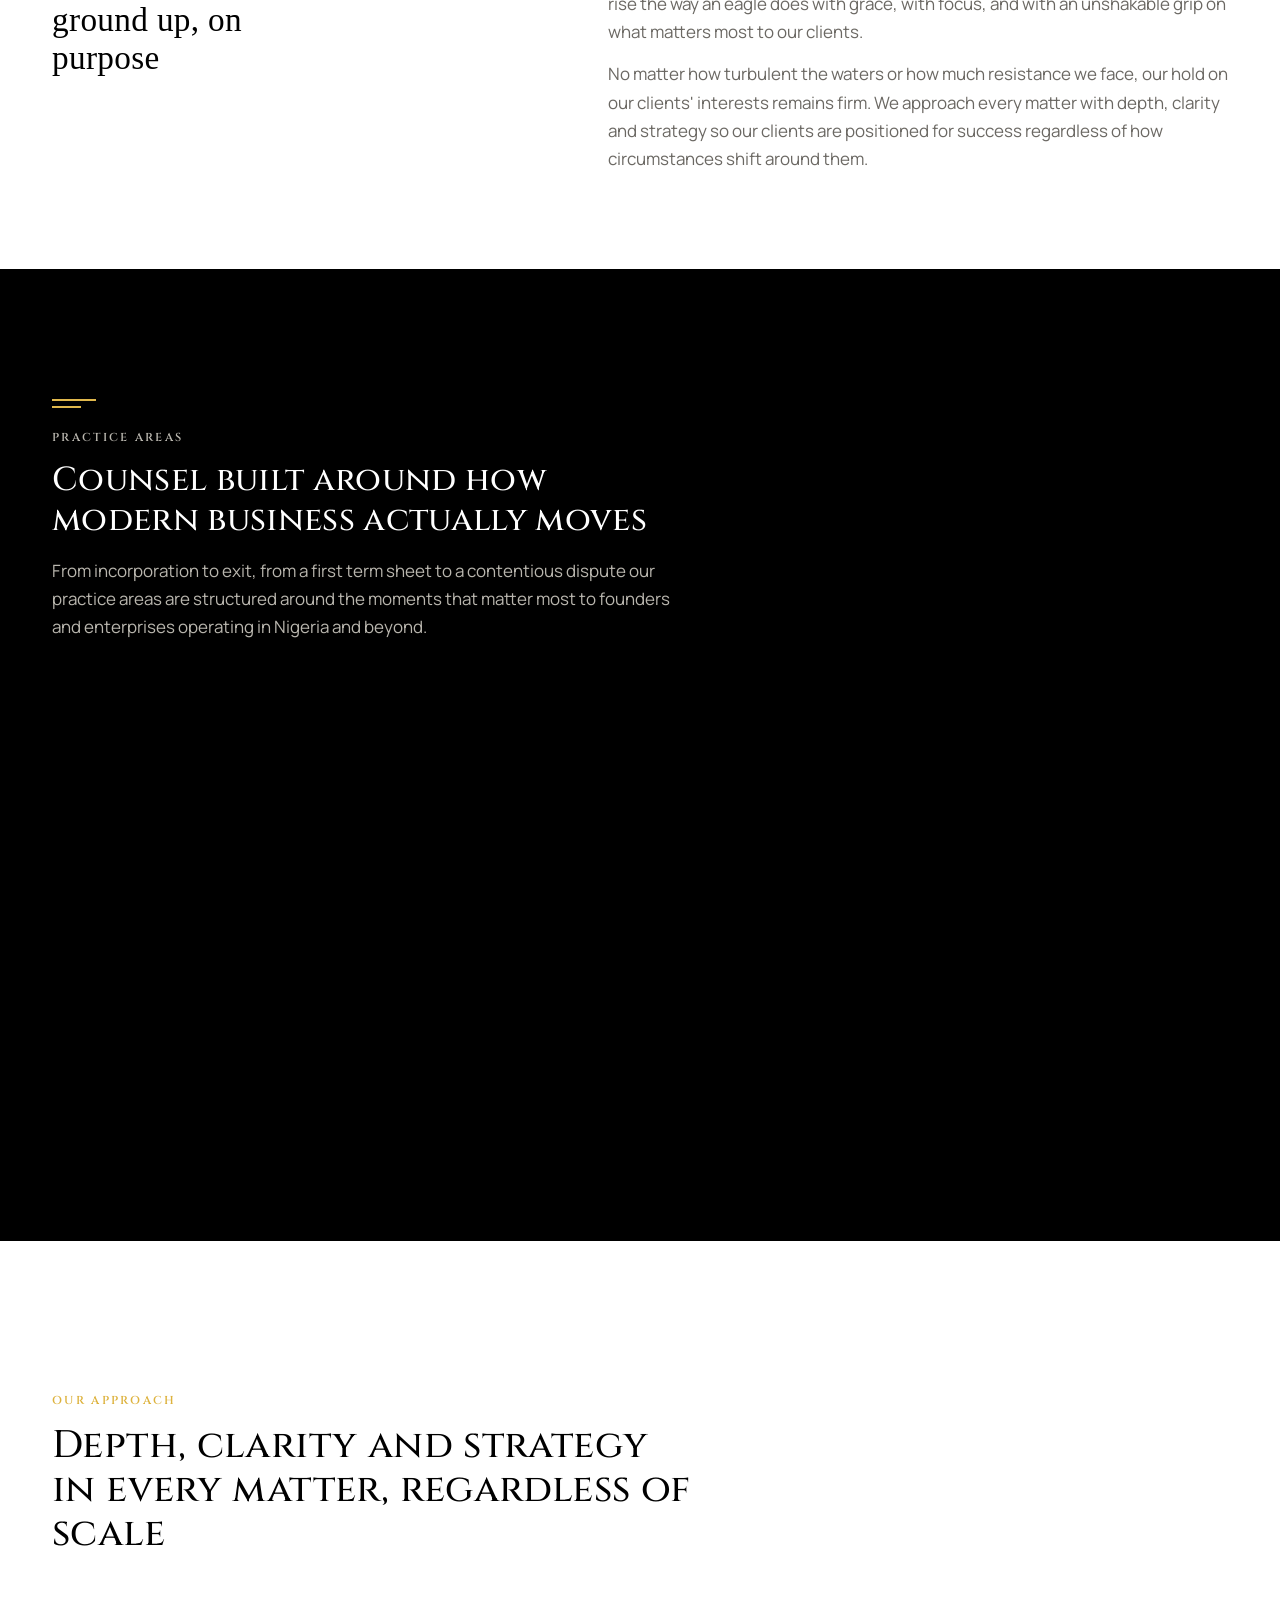
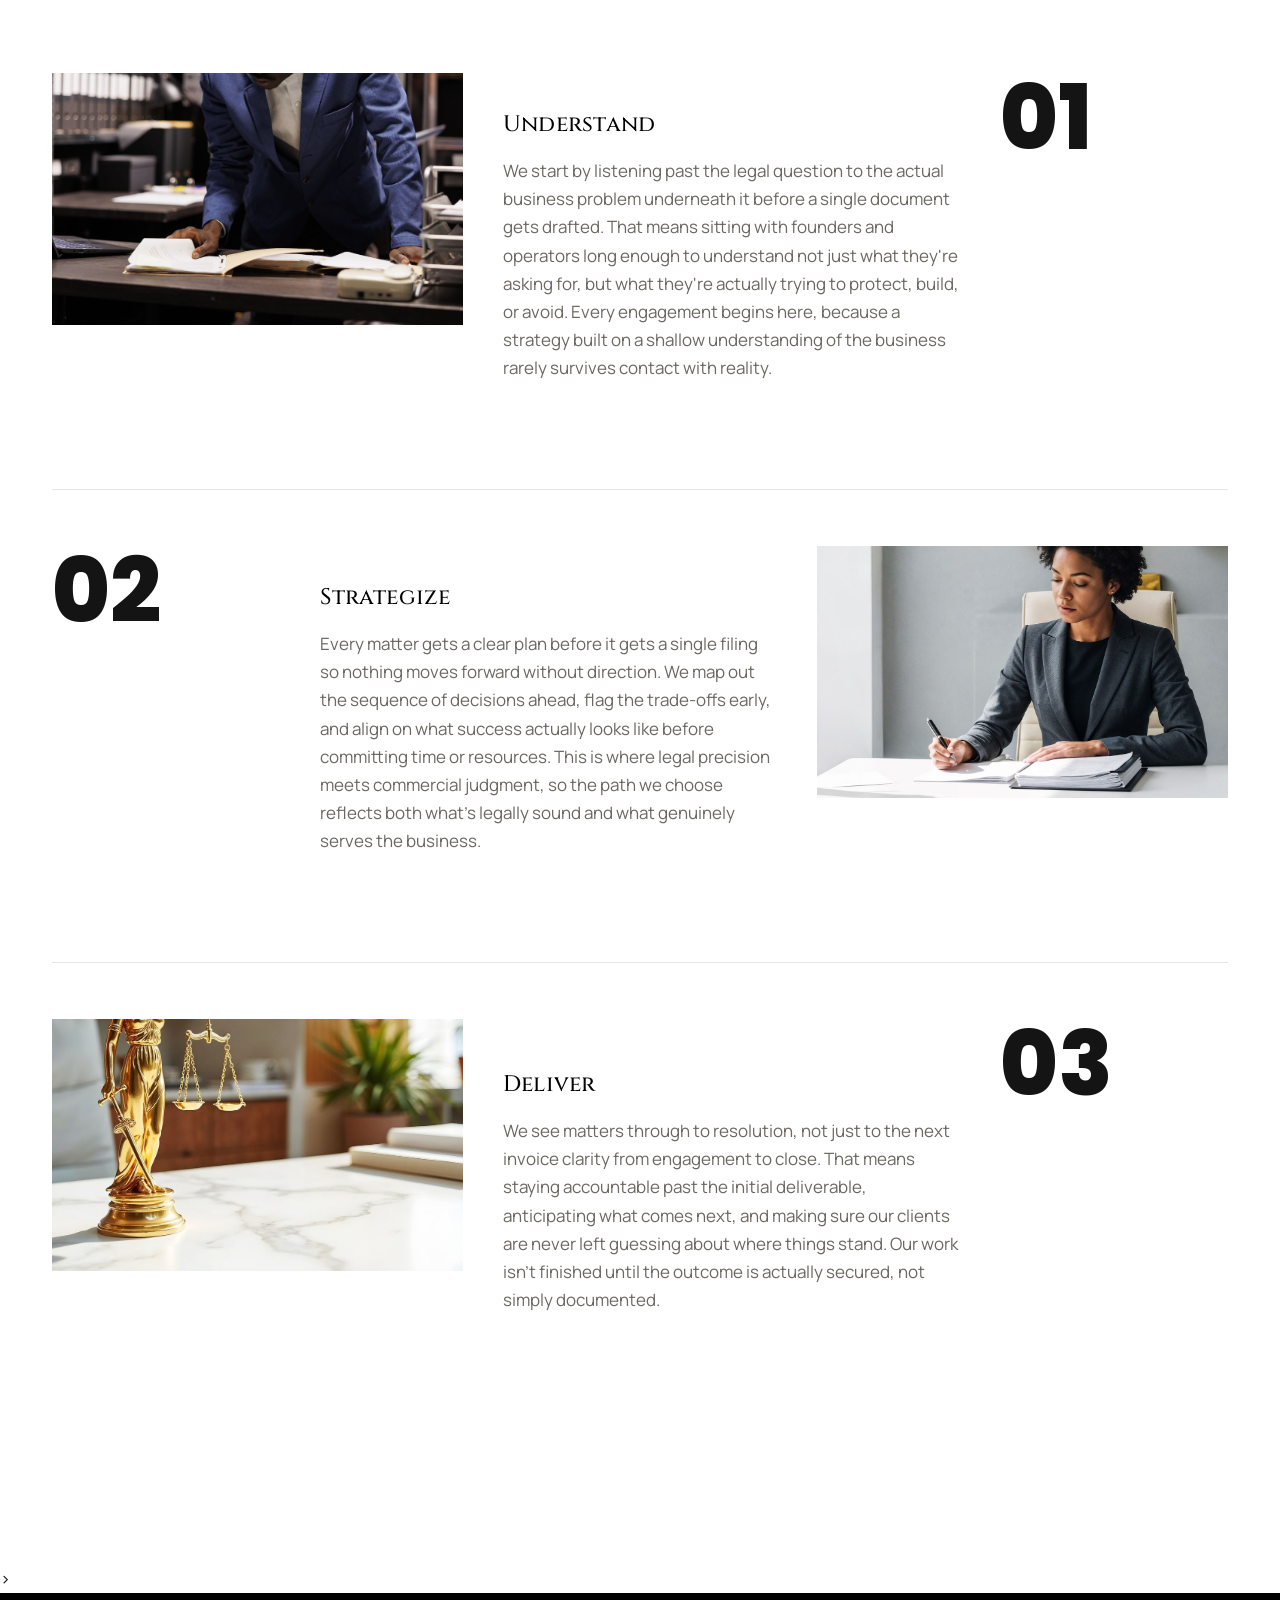
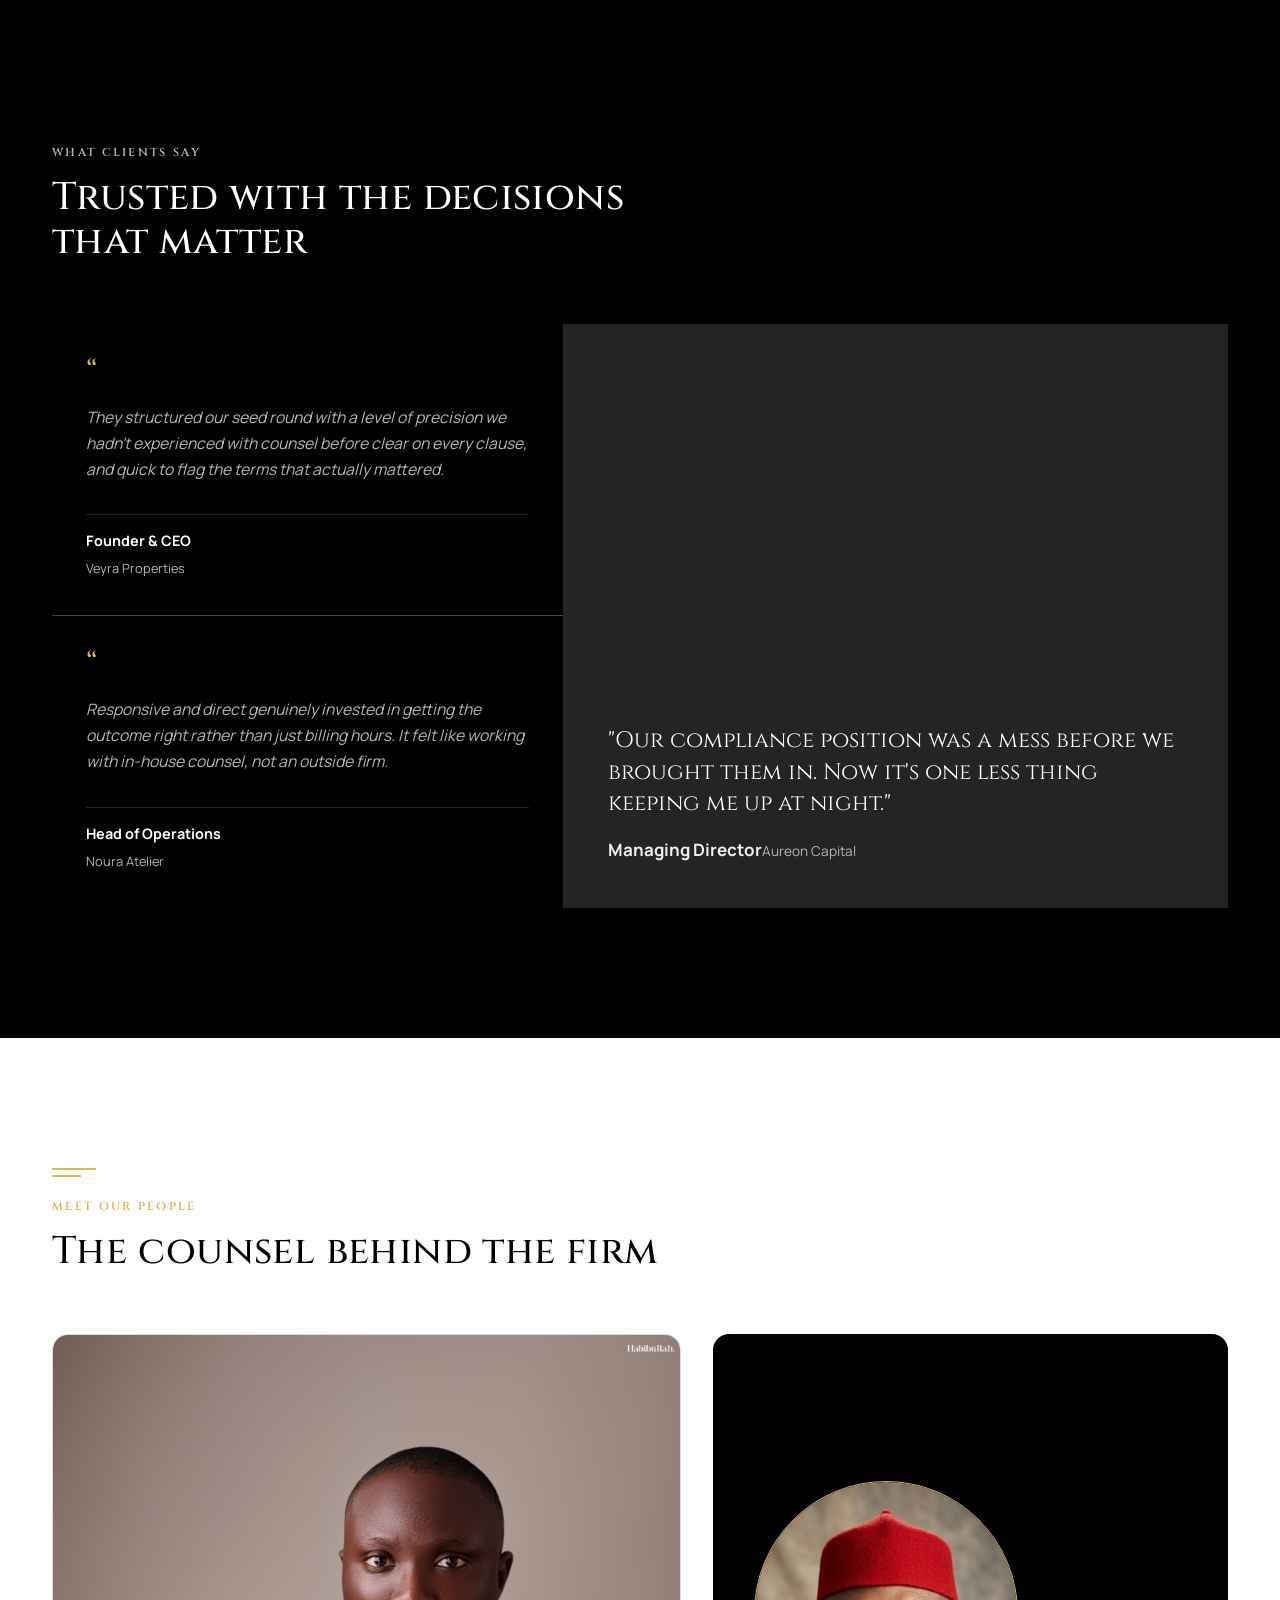
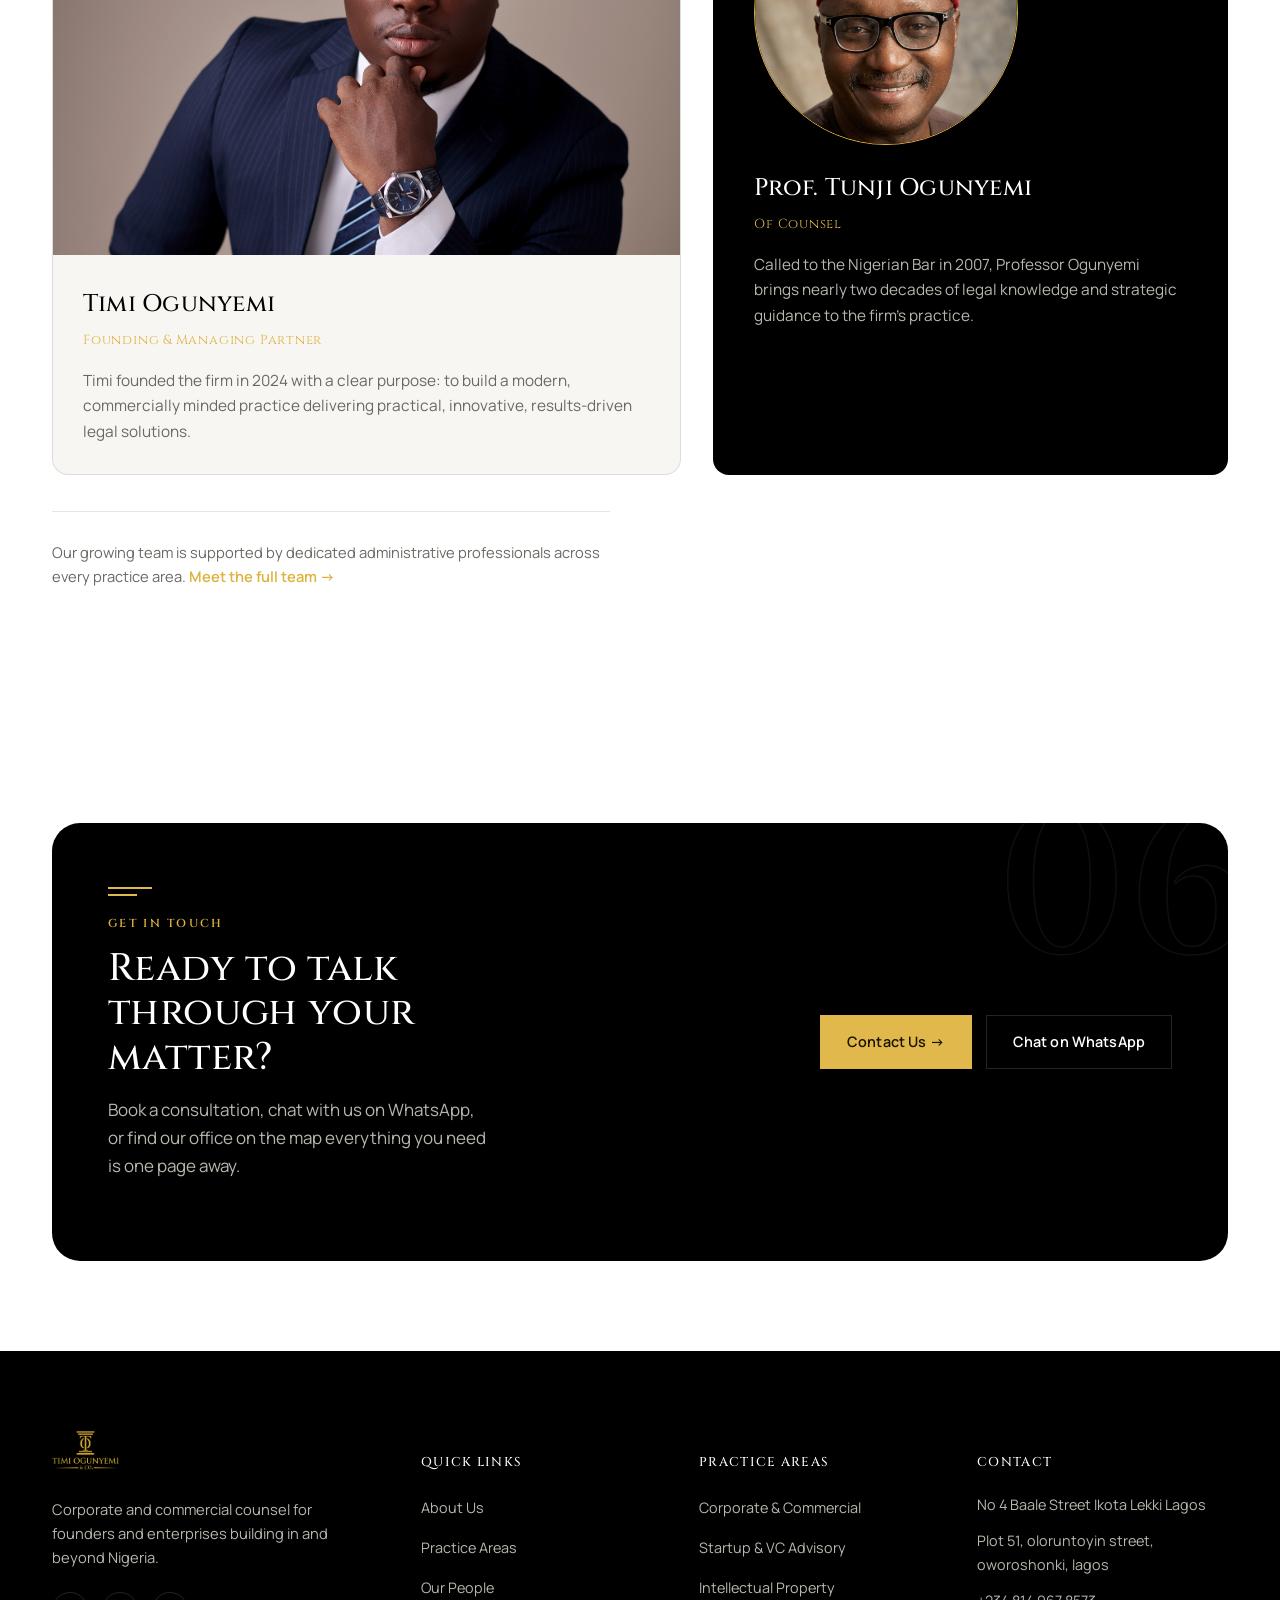
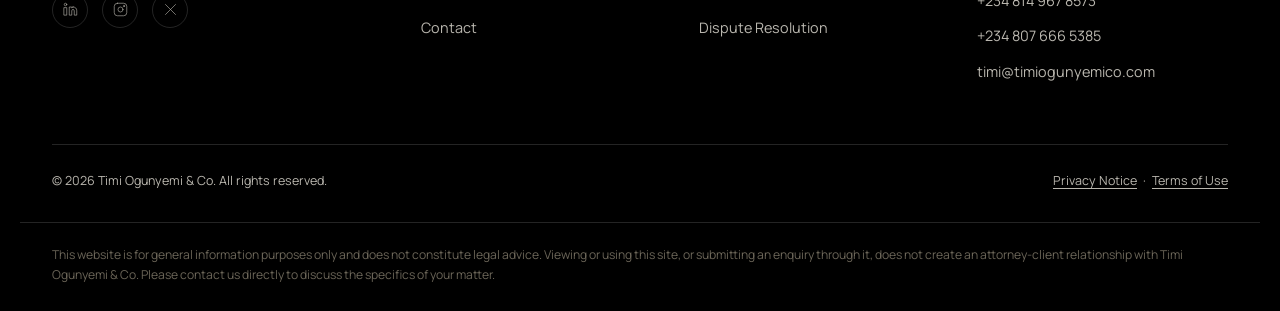
==== commit 08460c61: "fix about peoples page" ====
--- a/index.html
+++ b/index.html
@@ -906,6 +906,7 @@
               <li>No 4 Baale Street Ikota Lekki Lagos</li>
               <li>Plot 51, oloruntoyin street, oworoshonki, lagos</li>
               <li>+234 814 967 8573</li>
+
               <li>+234 807 666 5385</li>
               <li>
                 <a href="mailto:timi@timiogunyemico.com"
